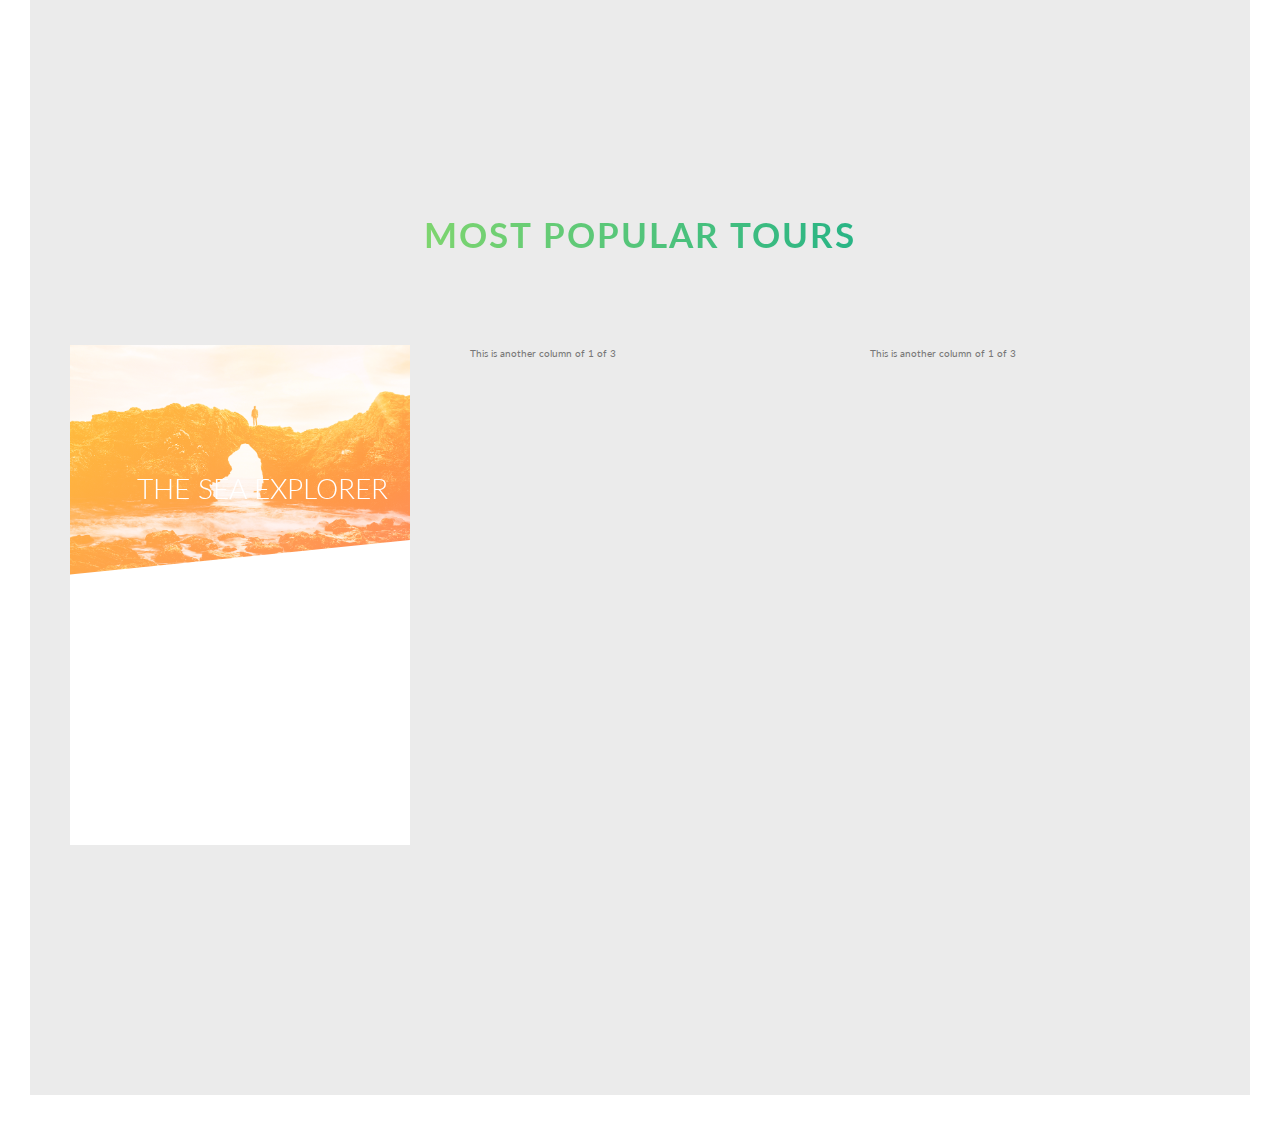
==== Natours/index.html @ 568ae1da "added card animation" ====
<!DOCTYPE html>
<html lang="en">

<head>
	<meta charset="UTF-8" />
	<meta name="viewport" content="width=device-width, initial-scale=1.0" />

	<link href="https://fonts.googleapis.com/css?family=Lato:100,300,400,700,900" rel="stylesheet" />

	<link rel="stylesheet" href="css/icon-font.css" />
	<link rel="stylesheet" href="css/style.css" />
	<link rel="shortcut icon" type="image/png" href="img/favicon.png" />

	<title>Natours | Exciting tours for adventurous people</title>
</head>

<body>
	<!-- <header class="header">
		<div class="header__logo-box">
			<img src="./img/logo-white.png" alt="logo" class="header__logo" />
		</div>
		<div class="header__hero">
			<h1 class="heading-primary">
				<span class="heading-primary--main">Outdoors</span><span class="heading-primary--sub">is where life
					happens</span>
			</h1>
			<a href="#" class="btn btn--white btn--animated">discover our tours</a>
		</div>
	</header> -->
	<main>
		<!-- <section class="section-about">
			<div class="u-text-center u-margin-bottom-big">
				<h2 class="heading-secondary">
					Exciting tours for adventurous people
				</h2>
			</div>
			<div class="row">
				<div class="col-1-of-2">
					<h3 class="heading-tertiary u-margin-bottom-small">You're going to fall in love with nature</h3>
					<p class="paragraph">Lorem ipsum dolor sit amet consectetur adipisicing elit. Quis nam animi porro earum
						accusantium eaque, veritatis sunt odit? Odio, consequatur.</p>

					<h3 class="heading-tertiary u-margin-bottom-small">You're going to fall in love with nature</h3>
					<p class="paragraph">Lorem ipsum dolor sit amet consectetur adipisicing elit. Quis nam animi porro earum
						accusantium eaque, veritatis sunt odit? Odio, consequatur.</p>
					<a href="#" class="btn-text"> &nbsp; Learn more &rarr; &nbsp;</a>
				</div>
				<div class="col-1-of-2">
					<div class="composition">
						<img src="img/nat-1-large.jpg" alt="Pic 1" class="composition__img composition__img--p1">
						<img src="img/nat-2-large.jpg" alt="Pic 2" class="composition__img composition__img--p2">
						<img src="img/nat-3-large.jpg" alt="Pic 3" class="composition__img composition__img--p3">
					</div>
				</div>
			</div>
		</section>


		<section class="section-features">
			<div class="row">
				<div class="col-1-of-4">
					<div class="feature-box">
						<i class="icon-basic-world feature-box__icon"></i>
						<h3 class="heading-tertiary u-margin-bottom-small">Explore the world</h3>
						<p class="feature-box__text">Lorem, ipsum dolor sit amet consectetur Lorem, ipsum dolor sit amet consectetur
							adipisicing elit. </p>
					</div>
				</div>
				<div class="col-1-of-4">
					<div class="feature-box">
						<i class="icon-basic-compass feature-box__icon"></i>
						<h3 class="heading-tertiary u-margin-bottom-small">Meet Nature</h3>
						<p class="feature-box__text">Lorem, ipsum dolor sit amet consectetur Lorem, ipsum dolor sit amet consectetur
							adipisicing elit. </p>
					</div>
				</div>
				<div class="col-1-of-4">
					<div class="feature-box">
						<i class="icon-basic-map feature-box__icon"></i>
						<h3 class="heading-tertiary u-margin-bottom-small">Find Your Way</h3>
						<p class="feature-box__text">Lorem, ipsum dolor sit amet consectetur Lorem, ipsum dolor sit amet consectetur
							adipisicing elit. </p>
					</div>
				</div>
				<div class="col-1-of-4">
					<div class="feature-box">
						<i class="icon-basic-heart feature-box__icon"></i>
						<h3 class="heading-tertiary u-margin-bottom-small">Live Healthy</h3>
						<p class="feature-box__text">Lorem, ipsum dolor sit amet consectetur Lorem, ipsum dolor sit amet consectetur
							adipisicing elit. </p>
					</div>
				</div>
			</div>
		</section> -->

		<section class="section-tours">
			<div class="u-text-center u-margin-bottom-big">
				<h2 class="heading-secondary">
					Most popular tours
				</h2>
			</div>
			<div class="row">
				<div class="col-1-of-3">
					<div class="card">
						<div class="card__side card__side--front">
							<div class="card__picture card__picture--1">&nbsp;</div>
							<h4 class="card__heading">
								<span class="heading-span heading-span--1">The sea explorer</span>
							</h4>
							<div class="card__details"></div>
						</div>
						<div class="card__side card__side--back card__side--back-1">Back</div>
					</div>
				</div>
				<div class="col-1-of-3">This is another column of 1 of 3</div>
				<div class="col-1-of-3">This is another column of 1 of 3</div>
			</div>
		</section>
	</main>


	<!-- <section class="grid-test">
		<div class="row">
			<div class="col-1-of-2">This is a column of 1 of 2</div>
			<div class="col-1-of-2">This is another column of 1 of 2</div>
		</div>
		<div class="row">
			<div class="col-1-of-3">This is a column of 1 of 3</div>
			<div class="col-1-of-3">This is another column of 1 of 3</div>
			<div class="col-1-of-3">This is another column of 1 of 3</div>
		</div>
		<div class="row">
			<div class="col-1-of-3">This is a column of 1 of 3</div>
			<div class="col-2-of-3">This is another column of 1 of 3</div>
		</div>
		<div class="row">
			<div class="col-1-of-4">This is a column 1 of 4</div>
			<div class="col-1-of-4">This is a column 1 of 4</div>
			<div class="col-1-of-4">This is a column 1 of 4</div>
			<div class="col-1-of-4">This is a column 1 of 4</div>
		</div>
		<div class="row">
			<div class="col-1-of-4">This is a column of 1 of 4</div>
			<div class="col-1-of-4">This is a column of 1 of 4</div>
			<div class="col-2-of-4">This is a 2 column of 1 of 4</div>
		</div>
		<div class="row">
			<div class="col-1-of-4">This is a column of 1 of 4</div>
			<div class="col-3-of-4">This is a 3 column of 1 of 4</div>
		</div>
	</section> -->
</body>

</html>
---- Natours/css/icon-font.css ----
@charset "UTF-8";

@font-face {
	font-family: 'linea-basic-10';
	src: url('fonts/linea-basic-10.eot');
	src: url('fonts/linea-basic-10.eot?#iefix') format('embedded-opentype'),
		url('fonts/linea-basic-10.woff') format('woff'), url('fonts/linea-basic-10.ttf') format('truetype'),
		url('fonts/linea-basic-10.svg#linea-basic-10') format('svg');
	font-weight: normal;
	font-style: normal;
}

[data-icon]:before {
	font-family: 'linea-basic-10' !important;
	content: attr(data-icon);
	font-style: normal !important;
	font-weight: normal !important;
	font-variant: normal !important;
	text-transform: none !important;
	speak: none;
	line-height: 1;
	-webkit-font-smoothing: antialiased;
	-moz-osx-font-smoothing: grayscale;
}

[class^='icon-']:before,
[class*=' icon-']:before {
	font-family: 'linea-basic-10' !important;
	font-style: normal !important;
	font-weight: normal !important;
	font-variant: normal !important;
	text-transform: none !important;
	speak: none;
	line-height: 1;
	-webkit-font-smoothing: antialiased;
	-moz-osx-font-smoothing: grayscale;
}

.icon-basic-accelerator:before {
	content: 'a';
}
.icon-basic-alarm:before {
	content: 'b';
}
.icon-basic-anchor:before {
	content: 'c';
}
.icon-basic-anticlockwise:before {
	content: 'd';
}
.icon-basic-archive:before {
	content: 'e';
}
.icon-basic-archive-full:before {
	content: 'f';
}
.icon-basic-ban:before {
	content: 'g';
}
.icon-basic-battery-charge:before {
	content: 'h';
}
.icon-basic-battery-empty:before {
	content: 'i';
}
.icon-basic-battery-full:before {
	content: 'j';
}
.icon-basic-battery-half:before {
	content: 'k';
}
.icon-basic-bolt:before {
	content: 'l';
}
.icon-basic-book:before {
	content: 'm';
}
.icon-basic-book-pen:before {
	content: 'n';
}
.icon-basic-book-pencil:before {
	content: 'o';
}
.icon-basic-bookmark:before {
	content: 'p';
}
.icon-basic-calculator:before {
	content: 'q';
}
.icon-basic-calendar:before {
	content: 'r';
}
.icon-basic-cards-diamonds:before {
	content: 's';
}
.icon-basic-cards-hearts:before {
	content: 't';
}
.icon-basic-case:before {
	content: 'u';
}
.icon-basic-chronometer:before {
	content: 'v';
}
.icon-basic-clessidre:before {
	content: 'w';
}
.icon-basic-clock:before {
	content: 'x';
}
.icon-basic-clockwise:before {
	content: 'y';
}
.icon-basic-cloud:before {
	content: 'z';
}
.icon-basic-clubs:before {
	content: 'A';
}
.icon-basic-compass:before {
	content: 'B';
}
.icon-basic-cup:before {
	content: 'C';
}
.icon-basic-diamonds:before {
	content: 'D';
}
.icon-basic-display:before {
	content: 'E';
}
.icon-basic-download:before {
	content: 'F';
}
.icon-basic-exclamation:before {
	content: 'G';
}
.icon-basic-eye:before {
	content: 'H';
}
.icon-basic-eye-closed:before {
	content: 'I';
}
.icon-basic-female:before {
	content: 'J';
}
.icon-basic-flag1:before {
	content: 'K';
}
.icon-basic-flag2:before {
	content: 'L';
}
.icon-basic-floppydisk:before {
	content: 'M';
}
.icon-basic-folder:before {
	content: 'N';
}
.icon-basic-folder-multiple:before {
	content: 'O';
}
.icon-basic-gear:before {
	content: 'P';
}
.icon-basic-geolocalize-01:before {
	content: 'Q';
}
.icon-basic-geolocalize-05:before {
	content: 'R';
}
.icon-basic-globe:before {
	content: 'S';
}
.icon-basic-gunsight:before {
	content: 'T';
}
.icon-basic-hammer:before {
	content: 'U';
}
.icon-basic-headset:before {
	content: 'V';
}
.icon-basic-heart:before {
	content: 'W';
}
.icon-basic-heart-broken:before {
	content: 'X';
}
.icon-basic-helm:before {
	content: 'Y';
}
.icon-basic-home:before {
	content: 'Z';
}
.icon-basic-info:before {
	content: '0';
}
.icon-basic-ipod:before {
	content: '1';
}
.icon-basic-joypad:before {
	content: '2';
}
.icon-basic-key:before {
	content: '3';
}
.icon-basic-keyboard:before {
	content: '4';
}
.icon-basic-laptop:before {
	content: '5';
}
.icon-basic-life-buoy:before {
	content: '6';
}
.icon-basic-lightbulb:before {
	content: '7';
}
.icon-basic-link:before {
	content: '8';
}
.icon-basic-lock:before {
	content: '9';
}
.icon-basic-lock-open:before {
	content: '!';
}
.icon-basic-magic-mouse:before {
	content: '"';
}
.icon-basic-magnifier:before {
	content: '#';
}
.icon-basic-magnifier-minus:before {
	content: '$';
}
.icon-basic-magnifier-plus:before {
	content: '%';
}
.icon-basic-mail:before {
	content: '&';
}
.icon-basic-mail-multiple:before {
	content: "'";
}
.icon-basic-mail-open:before {
	content: '(';
}
.icon-basic-mail-open-text:before {
	content: ')';
}
.icon-basic-male:before {
	content: '*';
}
.icon-basic-map:before {
	content: '+';
}
.icon-basic-message:before {
	content: ',';
}
.icon-basic-message-multiple:before {
	content: '-';
}
.icon-basic-message-txt:before {
	content: '.';
}
.icon-basic-mixer2:before {
	content: '/';
}
.icon-basic-mouse:before {
	content: ':';
}
.icon-basic-notebook:before {
	content: ';';
}
.icon-basic-notebook-pen:before {
	content: '<';
}
.icon-basic-notebook-pencil:before {
	content: '=';
}
.icon-basic-paperplane:before {
	content: '>';
}
.icon-basic-pencil-ruler:before {
	content: '?';
}
.icon-basic-pencil-ruler-pen:before {
	content: '@';
}
.icon-basic-photo:before {
	content: '[';
}
.icon-basic-picture:before {
	content: ']';
}
.icon-basic-picture-multiple:before {
	content: '^';
}
.icon-basic-pin1:before {
	content: '_';
}
.icon-basic-pin2:before {
	content: '`';
}
.icon-basic-postcard:before {
	content: '{';
}
.icon-basic-postcard-multiple:before {
	content: '|';
}
.icon-basic-printer:before {
	content: '}';
}
.icon-basic-question:before {
	content: '~';
}
.icon-basic-rss:before {
	content: '\\';
}
.icon-basic-server:before {
	content: '\e000';
}
.icon-basic-server2:before {
	content: '\e001';
}
.icon-basic-server-cloud:before {
	content: '\e002';
}
.icon-basic-server-download:before {
	content: '\e003';
}
.icon-basic-server-upload:before {
	content: '\e004';
}
.icon-basic-settings:before {
	content: '\e005';
}
.icon-basic-share:before {
	content: '\e006';
}
.icon-basic-sheet:before {
	content: '\e007';
}
.icon-basic-sheet-multiple:before {
	content: '\e008';
}
.icon-basic-sheet-pen:before {
	content: '\e009';
}
.icon-basic-sheet-pencil:before {
	content: '\e00a';
}
.icon-basic-sheet-txt:before {
	content: '\e00b';
}
.icon-basic-signs:before {
	content: '\e00c';
}
.icon-basic-smartphone:before {
	content: '\e00d';
}
.icon-basic-spades:before {
	content: '\e00e';
}
.icon-basic-spread:before {
	content: '\e00f';
}
.icon-basic-spread-bookmark:before {
	content: '\e010';
}
.icon-basic-spread-text:before {
	content: '\e011';
}
.icon-basic-spread-text-bookmark:before {
	content: '\e012';
}
.icon-basic-star:before {
	content: '\e013';
}
.icon-basic-tablet:before {
	content: '\e014';
}
.icon-basic-target:before {
	content: '\e015';
}
.icon-basic-todo:before {
	content: '\e016';
}
.icon-basic-todo-pen:before {
	content: '\e017';
}
.icon-basic-todo-pencil:before {
	content: '\e018';
}
.icon-basic-todo-txt:before {
	content: '\e019';
}
.icon-basic-todolist-pen:before {
	content: '\e01a';
}
.icon-basic-todolist-pencil:before {
	content: '\e01b';
}
.icon-basic-trashcan:before {
	content: '\e01c';
}
.icon-basic-trashcan-full:before {
	content: '\e01d';
}
.icon-basic-trashcan-refresh:before {
	content: '\e01e';
}
.icon-basic-trashcan-remove:before {
	content: '\e01f';
}
.icon-basic-upload:before {
	content: '\e020';
}
.icon-basic-usb:before {
	content: '\e021';
}
.icon-basic-video:before {
	content: '\e022';
}
.icon-basic-watch:before {
	content: '\e023';
}
.icon-basic-webpage:before {
	content: '\e024';
}
.icon-basic-webpage-img-txt:before {
	content: '\e025';
}
.icon-basic-webpage-multiple:before {
	content: '\e026';
}
.icon-basic-webpage-txt:before {
	content: '\e027';
}
.icon-basic-world:before {
	content: '\e028';
}
---- Natours/css/style.css ----
@-webkit-keyframes moveInLeft {
  0% {
    opacity: 0;
    -webkit-transform: translateX(-8rem);
            transform: translateX(-8rem);
  }
  80% {
    -webkit-transform: translateX(1rem);
            transform: translateX(1rem);
  }
  100% {
    opacity: 1;
    -webkit-transform: translateX(0);
            transform: translateX(0);
  }
}

@keyframes moveInLeft {
  0% {
    opacity: 0;
    -webkit-transform: translateX(-8rem);
            transform: translateX(-8rem);
  }
  80% {
    -webkit-transform: translateX(1rem);
            transform: translateX(1rem);
  }
  100% {
    opacity: 1;
    -webkit-transform: translateX(0);
            transform: translateX(0);
  }
}

@-webkit-keyframes moveInRight {
  0% {
    opacity: 0;
    -webkit-transform: translateX(18rem);
            transform: translateX(18rem);
  }
  80% {
    -webkit-transform: translateX(-1rem);
            transform: translateX(-1rem);
  }
  100% {
    opacity: 1;
    -webkit-transform: translateX(0);
            transform: translateX(0);
  }
}

@keyframes moveInRight {
  0% {
    opacity: 0;
    -webkit-transform: translateX(18rem);
            transform: translateX(18rem);
  }
  80% {
    -webkit-transform: translateX(-1rem);
            transform: translateX(-1rem);
  }
  100% {
    opacity: 1;
    -webkit-transform: translateX(0);
            transform: translateX(0);
  }
}

@-webkit-keyframes moveInBottom {
  0% {
    opacity: 0;
    -webkit-transform: translateY(3rem);
            transform: translateY(3rem);
  }
  100% {
    opacity: 1;
    -webkit-transform: translate(0);
            transform: translate(0);
  }
}

@keyframes moveInBottom {
  0% {
    opacity: 0;
    -webkit-transform: translateY(3rem);
            transform: translateY(3rem);
  }
  100% {
    opacity: 1;
    -webkit-transform: translate(0);
            transform: translate(0);
  }
}

*,
*::before,
*::after {
  margin: 0;
  padding: 0;
  -webkit-box-sizing: inherit;
          box-sizing: inherit;
}

body {
  -webkit-box-sizing: border-box;
          box-sizing: border-box;
  padding: 3rem;
}

html {
  font-size: 62.5%;
  /* 10 / 16 = 62.5% 
	Default font-size of browser is 16px.
	*/
}

body {
  /* we use font-family in body to take advantage of inheritence  */
  font-family: Lato, sans-serif;
  font-weight: 400;
  line-height: 1.7;
  color: #777;
}

.heading-primary {
  color: #fff;
  text-transform: uppercase;
  margin-bottom: 5rem;
  /* in case there is shakiness of animation use below property */
  -webkit-backface-visibility: hidden;
          backface-visibility: hidden;
}

.heading-primary--main {
  display: block;
  font-size: 6rem;
  font-weight: 400;
  letter-spacing: 3.5rem;
  -webkit-animation-name: moveInLeft;
          animation-name: moveInLeft;
  /* animation-timing-function: ease-out; */
  -webkit-animation-duration: 1s;
          animation-duration: 1s;
}

.heading-primary--sub {
  display: block;
  font-size: 2rem;
  font-weight: 700;
  letter-spacing: 1.75rem;
  -webkit-animation: moveInRight 1s ease-out;
          animation: moveInRight 1s ease-out;
}

.heading-secondary {
  font-size: 3.5rem;
  text-transform: uppercase;
  background-image: -webkit-gradient(linear, left top, right top, from(#7ed56f), to(#28b485));
  background-image: linear-gradient(to right, #7ed56f, #28b485);
  display: inline-block;
  color: transparent;
  letter-spacing: 0.2rem;
  background-clip: text;
  -webkit-background-clip: text;
  -webkit-transition: all 0.2s;
  transition: all 0.2s;
}

.heading-secondary:hover {
  -webkit-transform: skewY(2deg) skewX(15deg) scale(1.1);
          transform: skewY(2deg) skewX(15deg) scale(1.1);
  text-shadow: 0.5rem 1rem 2rem rgba(0, 0, 0, 0.3);
}

.heading-tertiary {
  font-size: 1.6rem;
  font-weight: 700;
  text-transform: uppercase;
}

.paragraph {
  font-size: 1.6rem;
}

.paragraph:not(:last-child) {
  margin-bottom: 3rem;
}

.u-text-center {
  text-align: center;
}

.u-margin-bottom-big {
  margin-bottom: 8rem;
}

.u-margin-bottom-med {
  margin-bottom: 4rem;
}

.u-margin-bottom-small {
  margin-bottom: 1.5rem;
}

.btn:link, .btn:visited {
  text-decoration: none;
  text-transform: uppercase;
  padding: 1.5rem 4rem;
  position: relative;
  border-radius: 20rem;
  display: inline-block;
  /* we need to put transition on default state */
  -webkit-transition: all 0.2s;
  transition: all 0.2s;
  font-size: 1.6rem;
}

.btn--animated {
  -webkit-animation: moveInBottom 0.5s ease-out 0.75s;
          animation: moveInBottom 0.5s ease-out 0.75s;
  -webkit-animation-fill-mode: backwards;
          animation-fill-mode: backwards;
}

.btn:hover {
  -webkit-transform: translateY(-1rem);
          transform: translateY(-1rem);
  -webkit-box-shadow: 0 1rem 2rem rgba(0, 0, 0, 0.2);
          box-shadow: 0 1rem 2rem rgba(0, 0, 0, 0.2);
}

.btn:hover::after {
  -webkit-transform: scaleX(1.4) scaleY(1.6);
          transform: scaleX(1.4) scaleY(1.6);
  opacity: 0;
}

.btn:active {
  -webkit-transform: translateY(-0.5rem);
          transform: translateY(-0.5rem);
  -webkit-box-shadow: 0 0.5rem 1rem rgba(0, 0, 0, 0.2);
          box-shadow: 0 0.5rem 1rem rgba(0, 0, 0, 0.2);
}

.btn--white {
  background-color: #fff;
  color: #777;
}

.btn--white::after {
  background-color: #fff;
}

.btn::after {
  content: '';
  height: 100%;
  width: 100%;
  display: inline-block;
  border-radius: 20rem;
  position: absolute;
  top: 0;
  left: 0;
  z-index: -1;
  -webkit-transition: all 0.4s;
  transition: all 0.4s;
}

.btn-text:link, .btn-text:visited {
  text-decoration: none;
  font-size: 1.6rem;
  color: #55c57a;
  padding-bottom: 0.5rem 1rem;
  display: inline-block;
  border-bottom: 1px solid #55c57a;
  -webkit-transition: all 0.3s;
  transition: all 0.3s;
}

.btn-text:hover {
  color: #fff;
  background-color: #55c57a;
  -webkit-transform: translateY(-2px);
          transform: translateY(-2px);
}

.btn-text:active {
  -webkit-transform: translateY(0);
          transform: translateY(0);
}

.card {
  --moz-perspective: 150rem;
  -webkit-perspective: 150rem;
          perspective: 150rem;
  position: relative;
  height: 50rem;
}

.card__side {
  -webkit-backface-visibility: hidden;
          backface-visibility: hidden;
  -webkit-transition: all 0.8s ease;
  transition: all 0.8s ease;
  font-size: 1.5rem;
  width: 100%;
  height: inherit;
  position: absolute;
  top: 0;
  left: 0;
  overflow: hidden;
}

.card__side--front {
  background-color: #fff;
}

.card__side--back {
  -webkit-transform: rotateY(180deg);
          transform: rotateY(180deg);
}

.card__side--back-1 {
  background-image: -webkit-gradient(linear, left top, right bottom, from(#ffb900), to(#ff7730));
  background-image: linear-gradient(to bottom right, #ffb900, #ff7730);
}

.card:hover .card__side--front {
  -webkit-transform: rotateY(-180deg);
          transform: rotateY(-180deg);
}

.card:hover .card__side--back {
  -webkit-transform: rotateY(0);
          transform: rotateY(0);
}

.card__picture {
  background-size: cover;
  height: 23rem;
  background-blend-mode: screen;
  -webkit-clip-path: polygon(0 0, 100% 0, 100% 85%, 0 100%);
          clip-path: polygon(0 0, 100% 0, 100% 85%, 0 100%);
}

.card__picture--1 {
  background-image: -webkit-gradient(linear, left top, right bottom, from(#ffb900), to(#ff7730)), url(../img/nat-5.jpg);
  background-image: linear-gradient(to right bottom, #ffb900, #ff7730), url(../img/nat-5.jpg);
}

.card__picture--2 {
  background-image: url(../img/nat-6.jpg);
}

.card__picture--3 {
  background-image: url(../img/nat-7.jpg);
}

.card__heading {
  font-size: 2.8rem;
  font-weight: 300;
  text-align: center;
  text-transform: uppercase;
  color: #fff;
  position: absolute;
  top: 12rem;
  right: 2rem;
  width: 75%;
}

.card heading-span {
  padding: 1rem 1.5rem;
  -webkit-box-decoration-break: clone;
          box-decoration-break: clone;
}

.card heading-span--1 {
  background-image: -webkit-gradient(linear, left top, right bottom, from(rgba(255, 185, 0, 0.85)), to(rgba(255, 119, 48, 0.85)));
  background-image: linear-gradient(to right bottom, rgba(255, 185, 0, 0.85), rgba(255, 119, 48, 0.85));
}

.composition {
  position: relative;
}

.composition__img {
  width: 55%;
  border-radius: 3px;
  -webkit-box-shadow: 0 1.5rem 2rem rgba(0, 0, 0, 0.3);
          box-shadow: 0 1.5rem 2rem rgba(0, 0, 0, 0.3);
  position: absolute;
  -webkit-transition: all 0.2s;
  transition: all 0.2s;
  z-index: 10;
  outline-offset: 1rem;
}

.composition__img--p1 {
  left: 0;
  top: -2rem;
}

.composition__img--p2 {
  right: 0;
  top: 2rem;
}

.composition__img--p3 {
  left: 20%;
  top: 12rem;
}

.composition__img:hover {
  z-index: 20;
  outline: 0.8rem solid #55c57a;
  -webkit-transform: translateY(-2px) scale(1.2);
          transform: translateY(-2px) scale(1.2);
}

.composition:hover .composition__img:not(:hover) {
  -webkit-transform: scale(0.95);
          transform: scale(0.95);
}

.feature-box {
  background-color: rgba(255, 255, 255, 0.8);
  text-align: center;
  -webkit-box-shadow: 0 1.5rem 4rem rgba(0, 0, 0, 0.15);
          box-shadow: 0 1.5rem 4rem rgba(0, 0, 0, 0.15);
  border-radius: 3px;
  font-size: 1.5rem;
  padding: 2.5rem;
  -webkit-transition: -webkit-transform 0.3s;
  transition: -webkit-transform 0.3s;
  transition: transform 0.3s;
  transition: transform 0.3s, -webkit-transform 0.3s;
}

.feature-box__icon {
  margin-bottom: 0.5rem;
  font-size: 6rem;
  background-image: -webkit-gradient(linear, left top, right top, from(#7ed56f), to(#55c57a));
  background-image: linear-gradient(to right, #7ed56f, #55c57a);
  -webkit-background-clip: text;
  display: inline-block;
  background-clip: text;
  color: transparent;
}

.feature-box:hover {
  -webkit-transform: translateY(-1.5rem) scale(1.05);
          transform: translateY(-1.5rem) scale(1.05);
}

.header {
  height: 95vh;
  background-image: -webkit-gradient(linear, left top, right bottom, from(rgba(126, 213, 111, 0.8)), to(rgba(40, 180, 133, 0.8))), url(../img/hero.jpg);
  background-image: linear-gradient(to bottom right, rgba(126, 213, 111, 0.8), rgba(40, 180, 133, 0.8)), url(../img/hero.jpg);
  background-size: cover;
  background-position: top;
  position: relative;
  -webkit-clip-path: polygon(0 0, 100% 0, 100% 75vh, 0 100%);
          clip-path: polygon(0 0, 100% 0, 100% 75vh, 0 100%);
}

.header__logo-box {
  position: absolute;
  top: 4rem;
  left: 4rem;
}

.header__logo {
  height: 3.5rem;
}

.header__hero {
  position: absolute;
  top: 40%;
  left: 50%;
  -webkit-transform: translate(-50%, -50%);
          transform: translate(-50%, -50%);
  text-align: center;
}

.row {
  max-width: 114rem;
  margin: 0 auto;
}

.row:not(:last-child) {
  margin-bottom: 8rem;
}

.row::after {
  content: '';
  display: table;
  clear: both;
}

.row [class^='col-'] {
  float: left;
}

.row [class^='col-']:not(:last-child) {
  margin-right: 6rem;
}

.row .col-1-of-2 {
  width: calc((100% - 6rem) / 2);
}

.row .col-1-of-3 {
  width: calc((100% - 2 * 6rem) / 3);
}

.row .col-2-of-3 {
  width: calc(2 * (100% - 2 * 6rem) / 3 + 6rem);
}

.row .col-1-of-4 {
  width: calc((100% - 3 * 6rem) / 4);
}

.row .col-2-of-4 {
  width: calc(2 * (100% - 3 * 6rem) / 4 + 6rem);
}

.row .col-3-of-4 {
  width: calc(3 * (100% - 3 * 6rem) / 4 + 2 * 6rem);
}

.section-about {
  background-color: #f7f7f7;
  padding: 25rem 0;
  margin-top: -20vh;
}

.section-features {
  margin-top: -7.5rem;
  padding: 20rem 0;
  background-image: -webkit-gradient(linear, left top, right bottom, from(rgba(126, 213, 111, 0.8)), to(rgba(40, 180, 133, 0.8))), url(../img/nat-4.jpg);
  background-image: linear-gradient(to bottom right, rgba(126, 213, 111, 0.8), rgba(40, 180, 133, 0.8)), url(../img/nat-4.jpg);
  background-size: cover;
  -webkit-transform: skewY(-7deg);
          transform: skewY(-7deg);
}

.section-features > * {
  -webkit-transform: skewY(7deg);
          transform: skewY(7deg);
}

.section-tours {
  padding: 25rem 0 25rem 0;
  background-color: rgba(119, 119, 119, 0.15);
  margin-top: -7.5rem;
}
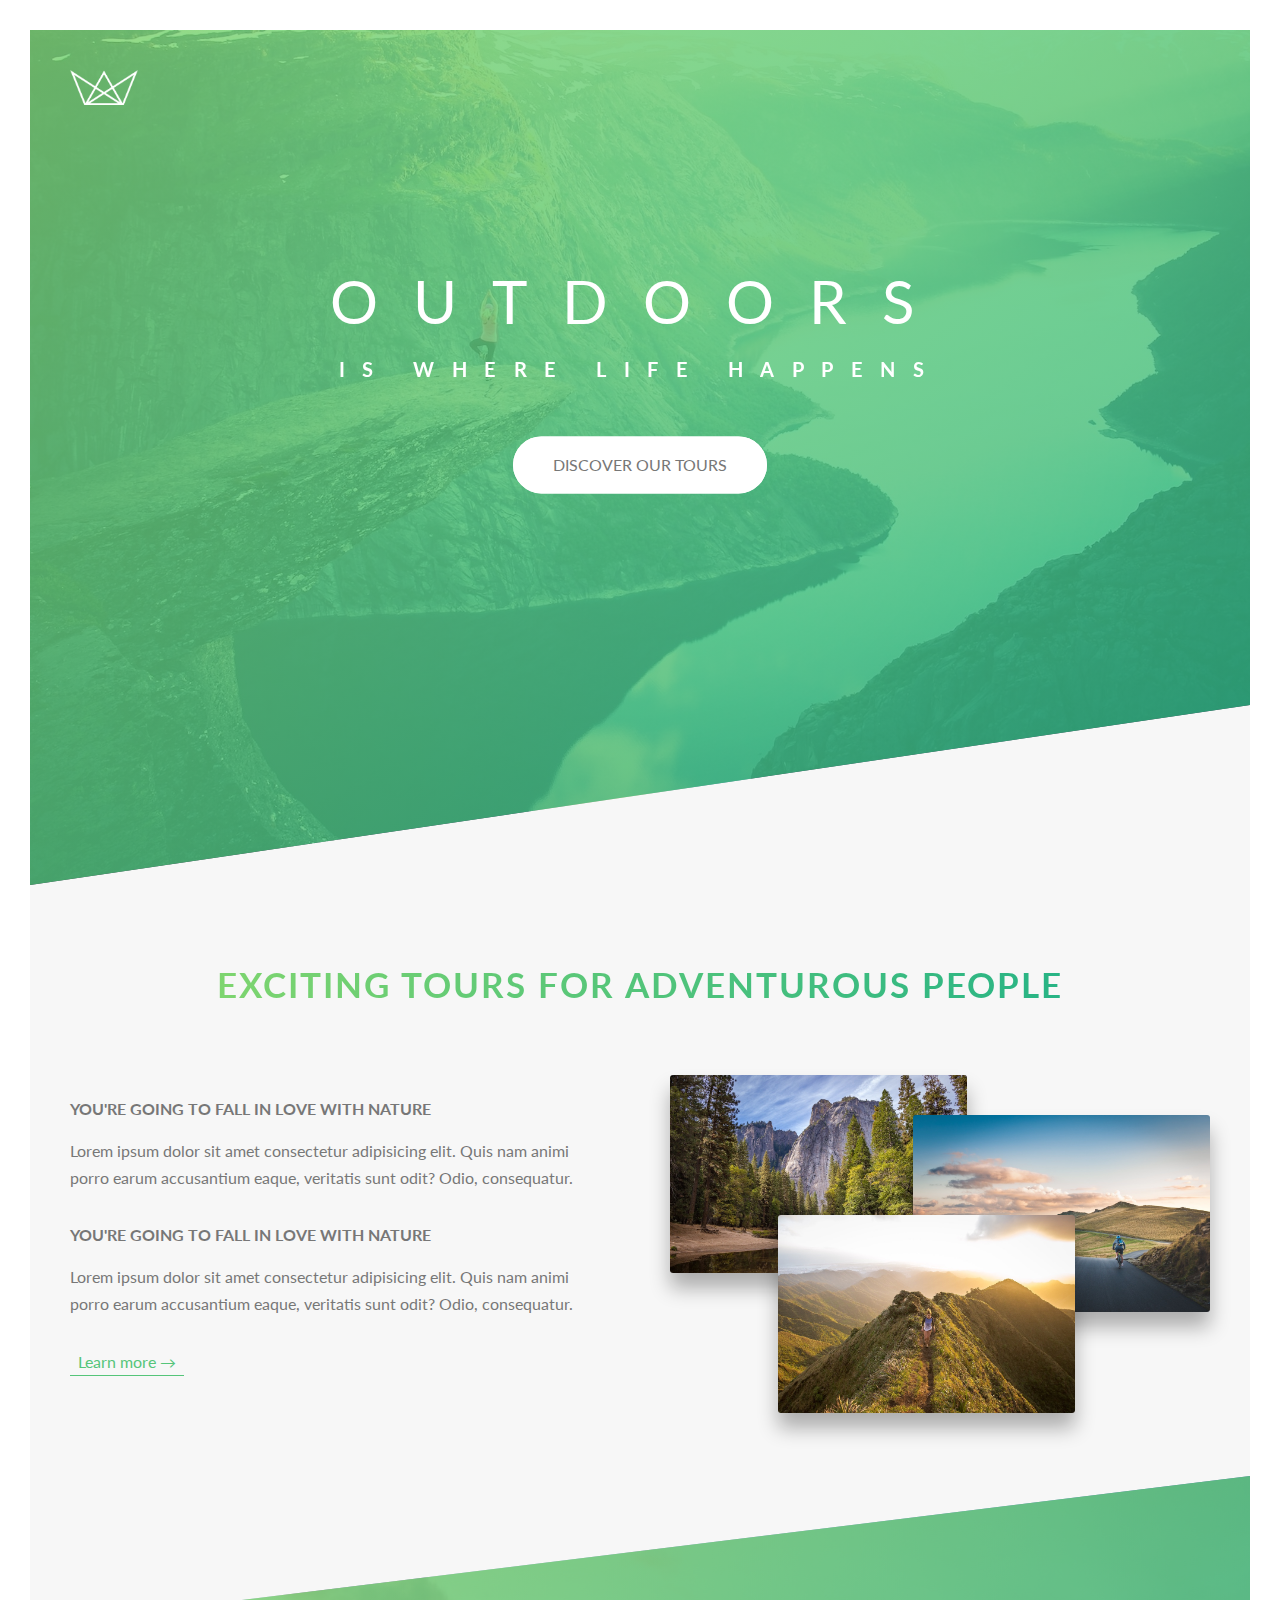
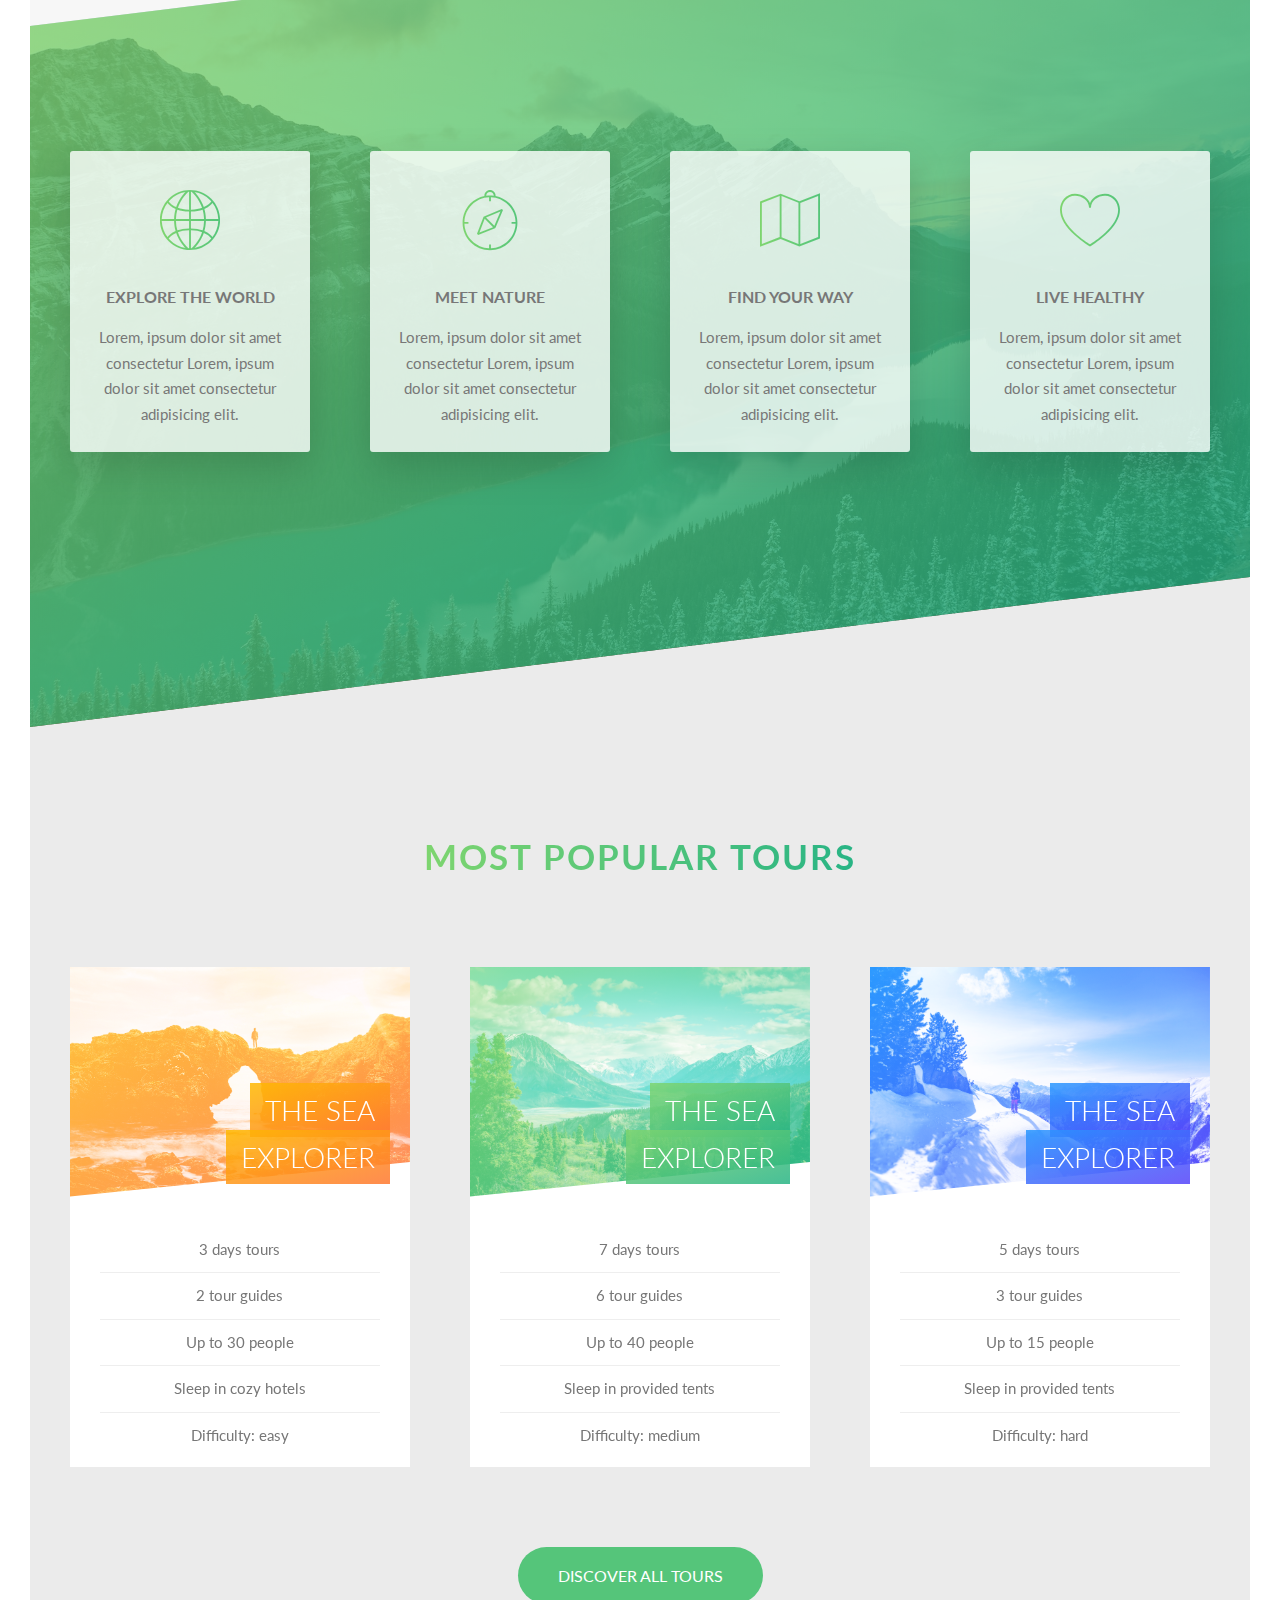
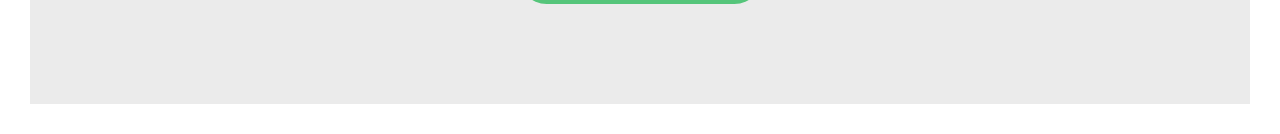
==== commit a303e5d4: "card animation complete" ====
--- a/Natours/index.html
+++ b/Natours/index.html
@@ -15,7 +15,7 @@
 </head>
 
 <body>
-	<!-- <header class="header">
+	<header class="header">
 		<div class="header__logo-box">
 			<img src="./img/logo-white.png" alt="logo" class="header__logo" />
 		</div>
@@ -26,9 +26,9 @@
 			</h1>
 			<a href="#" class="btn btn--white btn--animated">discover our tours</a>
 		</div>
-	</header> -->
+	</header>
 	<main>
-		<!-- <section class="section-about">
+		<section class="section-about">
 			<div class="u-text-center u-margin-bottom-big">
 				<h2 class="heading-secondary">
 					Exciting tours for adventurous people
@@ -91,7 +91,7 @@
 					</div>
 				</div>
 			</div>
-		</section> -->
+		</section>
 
 		<section class="section-tours">
 			<div class="u-text-center u-margin-bottom-big">
@@ -105,15 +105,90 @@
 						<div class="card__side card__side--front">
 							<div class="card__picture card__picture--1">&nbsp;</div>
 							<h4 class="card__heading">
-								<span class="heading-span heading-span--1">The sea explorer</span>
+								<span class="card__heading-span card__heading-span--1">The sea explorer</span>
 							</h4>
-							<div class="card__details"></div>
-						</div>
-						<div class="card__side card__side--back card__side--back-1">Back</div>
-					</div>
-				</div>
-				<div class="col-1-of-3">This is another column of 1 of 3</div>
-				<div class="col-1-of-3">This is another column of 1 of 3</div>
+							<div class="card__details">
+								<ul>
+									<li>3 days tours</li>
+									<li>2 tour guides</li>
+									<li>Up to 30 people</li>
+									<li>Sleep in cozy hotels</li>
+									<li>Difficulty: easy</li>
+								</ul>
+							</div>
+						</div>
+						<div class="card__side card__side--back card__side--back-1">
+							<div class="card__cta">
+								<div class="card__price-box">
+									<div class="card__price-only">Only</div>
+									<div class="card__price-value">$297</div>
+								</div>
+								<a href="#" class="btn btn--white">Book now</a>
+							</div>
+						</div>
+					</div>
+
+
+				</div>
+				<div class="col-1-of-3">
+					<div class="card">
+						<div class="card__side card__side--front">
+							<div class="card__picture card__picture--2">&nbsp;</div>
+							<h4 class="card__heading">
+								<span class="card__heading-span card__heading-span--2">The sea explorer</span>
+							</h4>
+							<div class="card__details">
+								<ul>
+									<li>7 days tours</li>
+									<li>6 tour guides</li>
+									<li>Up to 40 people</li>
+									<li>Sleep in provided tents</li>
+									<li>Difficulty: medium</li>
+								</ul>
+							</div>
+						</div>
+						<div class="card__side card__side--back card__side--back-2">
+							<div class="card__cta">
+								<div class="card__price-box">
+									<div class="card__price-only">Only</div>
+									<div class="card__price-value">$497</div>
+								</div>
+								<a href="#" class="btn btn--white">Book now</a>
+							</div>
+						</div>
+					</div>
+				</div>
+				<div class="col-1-of-3">
+					<div class="card">
+						<div class="card__side card__side--front">
+							<div class="card__picture card__picture--3">&nbsp;</div>
+							<h4 class="card__heading">
+								<span class="card__heading-span card__heading-span--3">The sea explorer</span>
+							</h4>
+							<div class="card__details">
+								<ul>
+									<li>5 days tours</li>
+									<li>3 tour guides</li>
+									<li>Up to 15 people</li>
+									<li>Sleep in provided tents</li>
+									<li>Difficulty: hard</li>
+								</ul>
+							</div>
+						</div>
+						<div class="card__side card__side--back card__side--back-3">
+							<div class="card__cta">
+								<div class="card__price-box">
+									<div class="card__price-only">Only</div>
+									<div class="card__price-value">$897</div>
+								</div>
+								<a href="#" class="btn btn--white">Book now</a>
+							</div>
+						</div>
+					</div>
+				</div>
+			</div>
+			<div class="u-text-center u-margin-top-huge">
+				<a href="#" class="btn btn--green">Discover All Tours</a>
 			</div>
 		</section>
 	</main>
--- a/Natours/css/style.css
+++ b/Natours/css/style.css
@@ -190,6 +190,10 @@
   text-align: center;
 }
 
+.u-margin-bottom-huge {
+  margin-bottom: 10rem !important;
+}
+
 .u-margin-bottom-big {
   margin-bottom: 8rem;
 }
@@ -248,6 +252,15 @@
 }
 
 .btn--white::after {
+  background-color: #fff;
+}
+
+.btn--green {
+  background-color: #55c57a;
+  color: #fff;
+}
+
+.btn--green::after {
   background-color: #fff;
 }
 
@@ -324,6 +337,16 @@
   background-image: linear-gradient(to bottom right, #ffb900, #ff7730);
 }
 
+.card__side--back-2 {
+  background-image: -webkit-gradient(linear, left top, right bottom, from(#7ed56f), to(#28b485));
+  background-image: linear-gradient(to bottom right, #7ed56f, #28b485);
+}
+
+.card__side--back-3 {
+  background-image: -webkit-gradient(linear, left top, right bottom, from(#2998ff), to(#5643fa));
+  background-image: linear-gradient(to bottom right, #2998ff, #5643fa);
+}
+
 .card:hover .card__side--front {
   -webkit-transform: rotateY(-180deg);
           transform: rotateY(-180deg);
@@ -348,17 +371,19 @@
 }
 
 .card__picture--2 {
-  background-image: url(../img/nat-6.jpg);
+  background-image: -webkit-gradient(linear, left top, right bottom, from(#7ed56f), to(#28b485)), url(../img/nat-6.jpg);
+  background-image: linear-gradient(to right bottom, #7ed56f, #28b485), url(../img/nat-6.jpg);
 }
 
 .card__picture--3 {
-  background-image: url(../img/nat-7.jpg);
+  background-image: -webkit-gradient(linear, left top, right bottom, from(#2998ff), to(#5643fa)), url(../img/nat-7.jpg);
+  background-image: linear-gradient(to right bottom, #2998ff, #5643fa), url(../img/nat-7.jpg);
 }
 
 .card__heading {
   font-size: 2.8rem;
   font-weight: 300;
-  text-align: center;
+  text-align: right;
   text-transform: uppercase;
   color: #fff;
   position: absolute;
@@ -367,15 +392,67 @@
   width: 75%;
 }
 
-.card heading-span {
+.card__heading-span {
   padding: 1rem 1.5rem;
   -webkit-box-decoration-break: clone;
           box-decoration-break: clone;
 }
 
-.card heading-span--1 {
+.card__heading-span--1 {
   background-image: -webkit-gradient(linear, left top, right bottom, from(rgba(255, 185, 0, 0.85)), to(rgba(255, 119, 48, 0.85)));
   background-image: linear-gradient(to right bottom, rgba(255, 185, 0, 0.85), rgba(255, 119, 48, 0.85));
+}
+
+.card__heading-span--2 {
+  background-image: -webkit-gradient(linear, left top, right bottom, from(rgba(126, 213, 111, 0.85)), to(rgba(40, 180, 133, 0.85)));
+  background-image: linear-gradient(to right bottom, rgba(126, 213, 111, 0.85), rgba(40, 180, 133, 0.85));
+}
+
+.card__heading-span--3 {
+  background-image: -webkit-gradient(linear, left top, right bottom, from(rgba(41, 152, 255, 0.85)), to(rgba(86, 67, 250, 0.85)));
+  background-image: linear-gradient(to right bottom, rgba(41, 152, 255, 0.85), rgba(86, 67, 250, 0.85));
+}
+
+.card__details {
+  padding: 3rem;
+}
+
+.card__details ul {
+  list-style-type: none;
+  margin: 0 auto;
+}
+
+.card__details ul li {
+  text-align: center;
+  padding: 1rem;
+}
+
+.card__details ul li:not(:last-child) {
+  border-bottom: 1px solid #eee;
+}
+
+.card__cta {
+  position: absolute;
+  top: 50%;
+  left: 50%;
+  -webkit-transform: translate(-50%, -50%);
+          transform: translate(-50%, -50%);
+  color: #fff;
+  width: 90%;
+  text-align: center;
+}
+
+.card__price-only {
+  text-align: center;
+  text-transform: uppercase;
+  font-size: 1.5rem;
+}
+
+.card__price-value {
+  font-size: 6rem;
+  text-align: center;
+  font-weight: 100;
+  margin-bottom: 3rem;
 }
 
 .composition {
@@ -550,7 +627,7 @@
 }
 
 .section-tours {
-  padding: 25rem 0 25rem 0;
+  padding: 25rem 0 10rem 0;
   background-color: rgba(119, 119, 119, 0.15);
   margin-top: -7.5rem;
 }
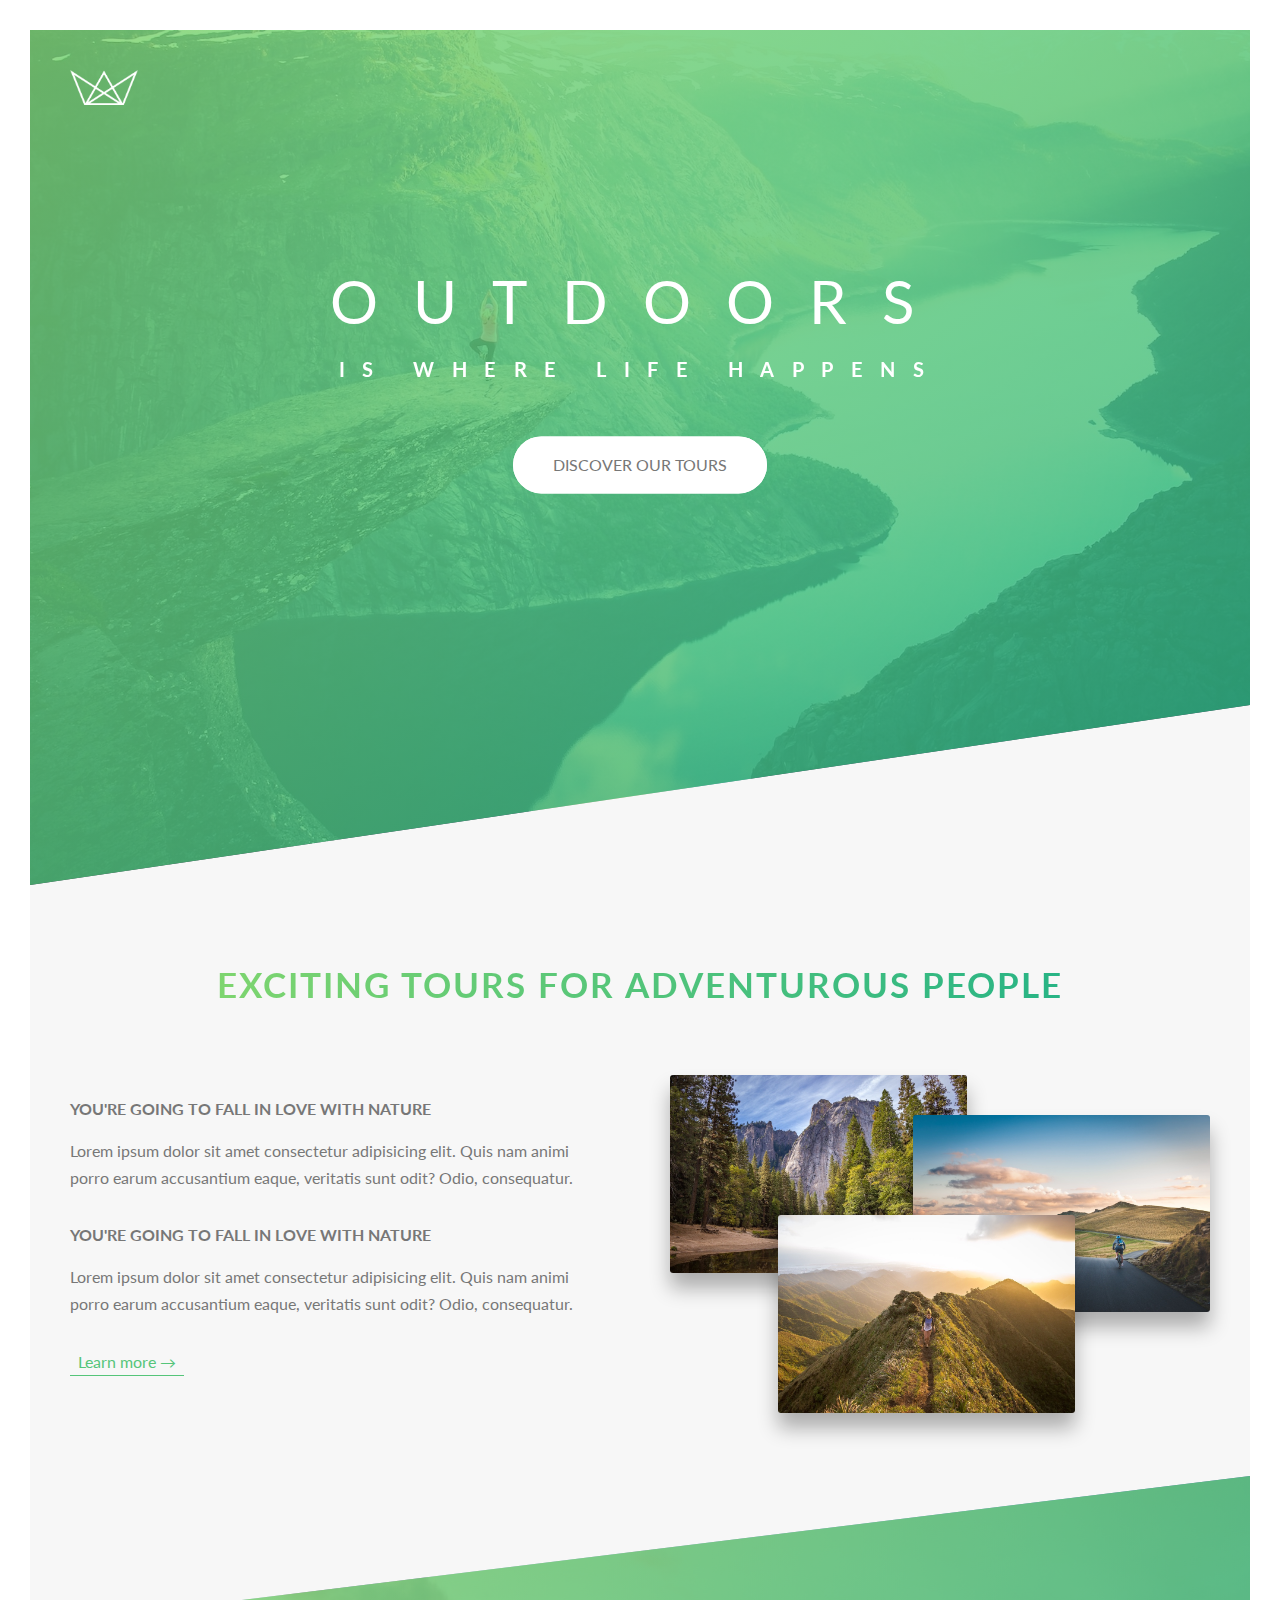
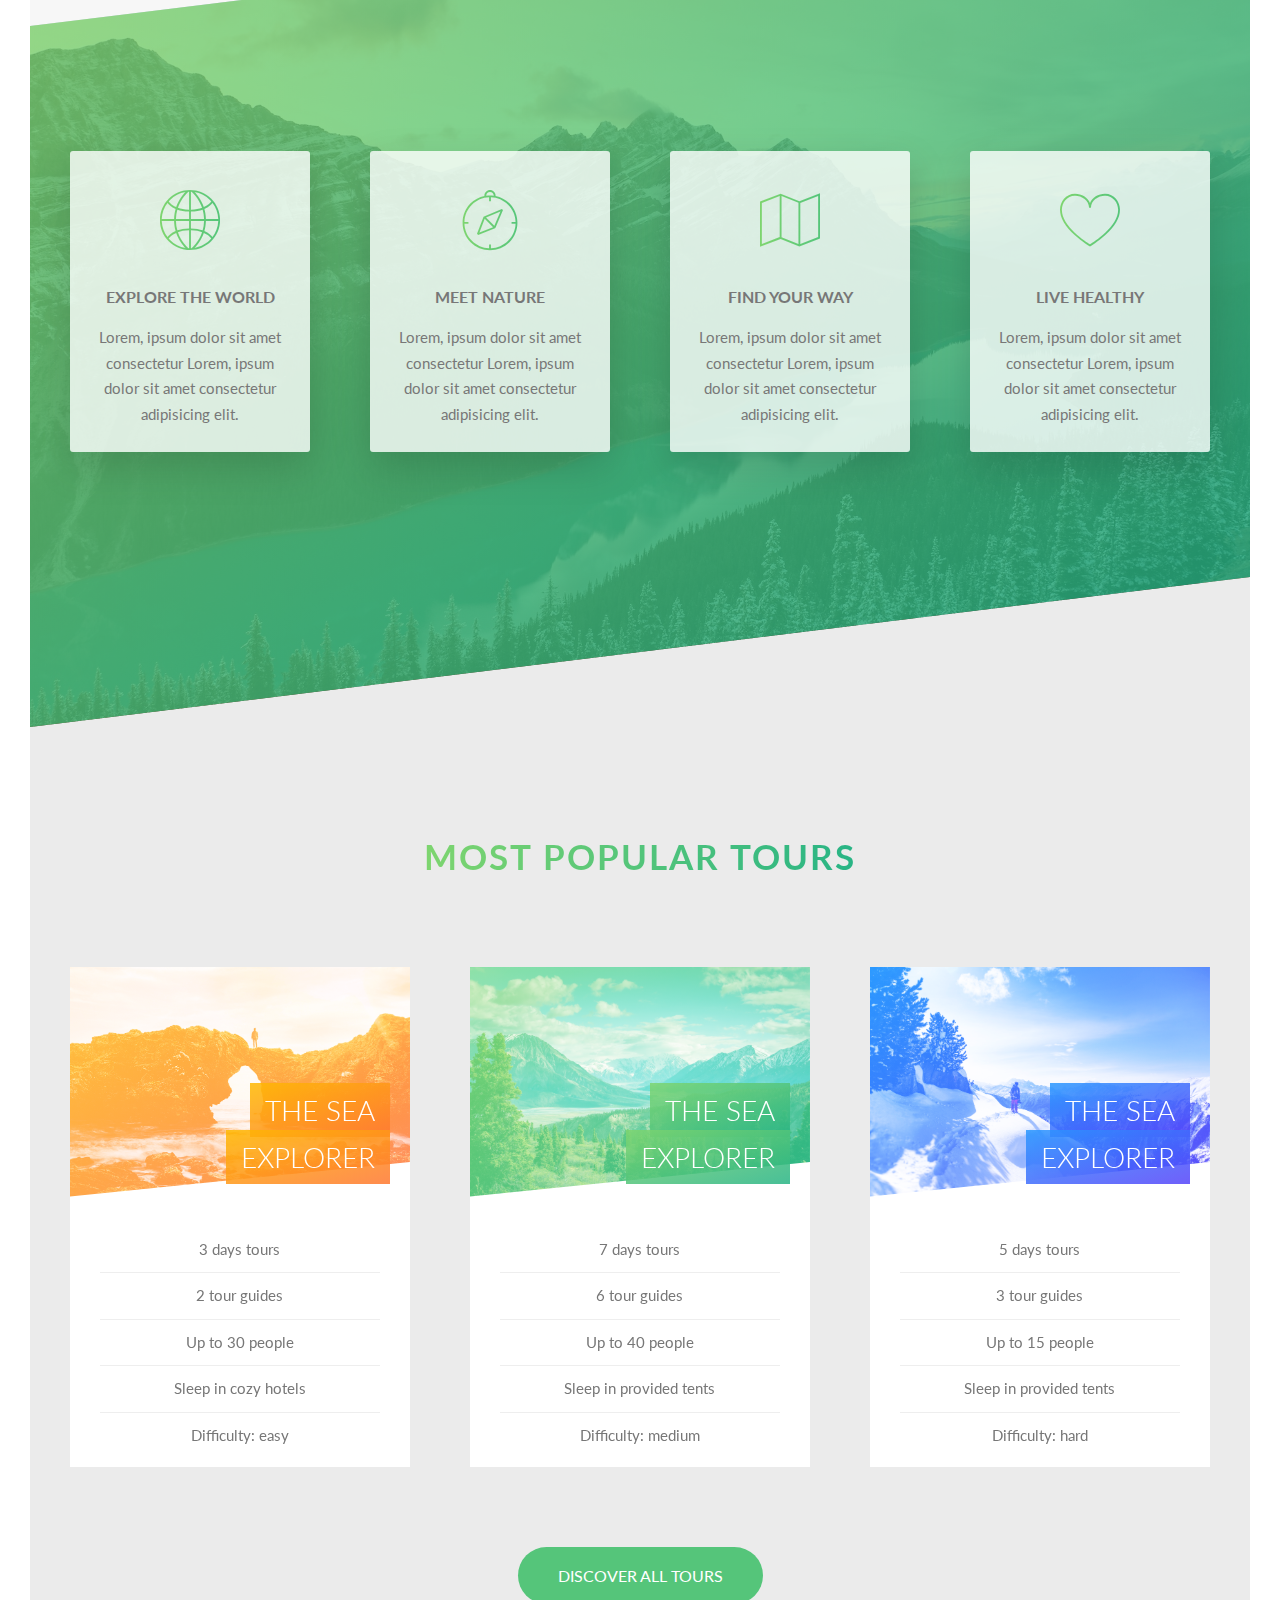
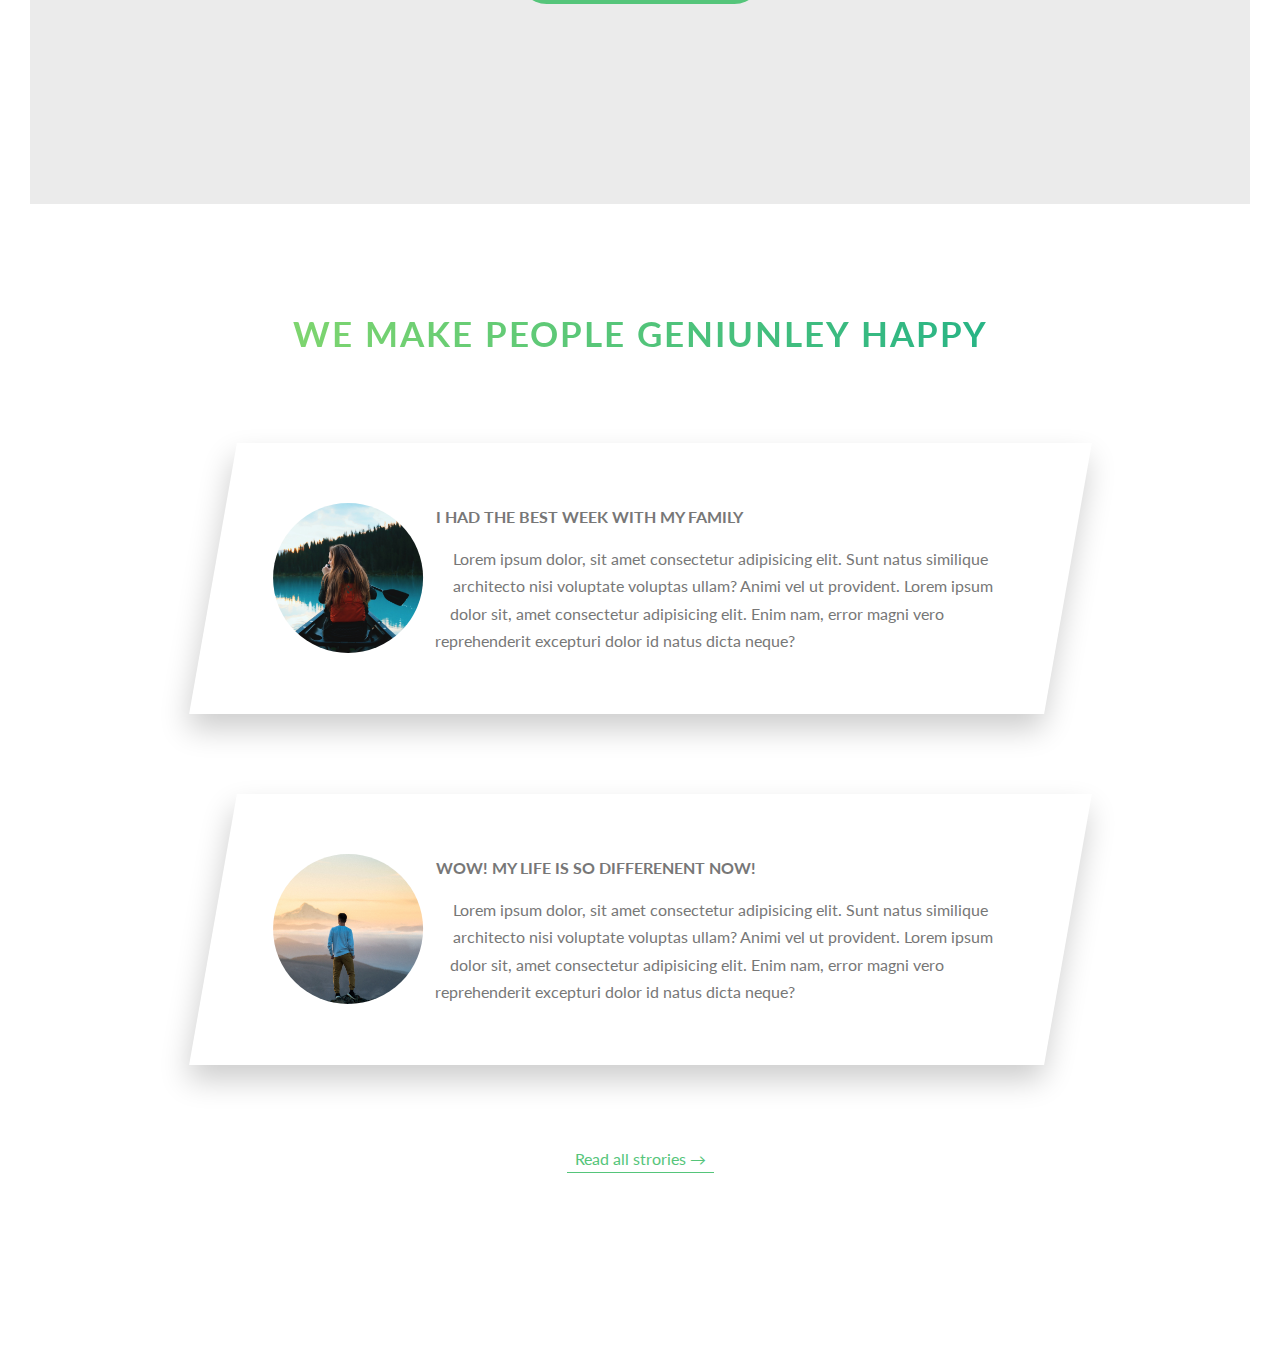
==== commit 5f3dd975: "added bg-video" ====
--- a/Natours/index.html
+++ b/Natours/index.html
@@ -191,6 +191,54 @@
 				<a href="#" class="btn btn--green">Discover All Tours</a>
 			</div>
 		</section>
+
+		<section class="section-stories">
+			<div class="bg-video">
+				<video class="bg-video__content" muted loop autoplay>
+					<source src="./img/video.mp4" type="video/mp4">
+					<source src="./img/video.webm" type="video/webm">
+					Your browser does not support the video tag
+				</video>
+			</div>
+			<div class="u-text-center u-margin-bottom-big">
+				<h2 class="heading-secondary">
+					We make people geniunley happy
+				</h2>
+			</div>
+			<div class="row">
+				<div class="story">
+					<figure class="story__shape">
+						<img src="./img/nat-8.jpg" alt="A person on tour" class="story__img" />
+						<figcaption class="story__caption">Mary Smith</figcaption>
+					</figure>
+					<div class="story__text">
+						<h3 class="heading-tertiary u-margin-bottom-small">I had the best week with my family</h3>
+						<p>Lorem ipsum dolor, sit amet consectetur adipisicing elit. Sunt natus similique architecto nisi voluptate
+							voluptas ullam? Animi vel ut provident. Lorem ipsum dolor sit, amet consectetur adipisicing elit. Enim
+							nam, error magni vero reprehenderit excepturi dolor id natus dicta neque?</p>
+					</div>
+				</div>
+			</div>
+			<div class="row">
+				<div class="story">
+					<figure class="story__shape">
+						<img src="./img/nat-9.jpg" alt="A person on tour" class="story__img" />
+						<figcaption class="story__caption">John Doe</figcaption>
+					</figure>
+					<div class="story__text">
+						<h3 class="heading-tertiary u-margin-bottom-small">Wow! My life is so differenent now!</h3>
+						<p>Lorem ipsum dolor, sit amet consectetur adipisicing elit. Sunt natus similique architecto nisi
+							voluptate
+							voluptas ullam? Animi vel ut provident. Lorem ipsum dolor sit, amet consectetur adipisicing elit. Enim
+							nam, error magni vero reprehenderit excepturi dolor id natus dicta neque?</p>
+					</div>
+				</div>
+			</div>
+			<div class="u-text-center u-margin-top-huge">
+				<a href="#" class="btn-text"> &nbsp; Read all strories &rarr; &nbsp;</a>
+			</div>
+
+		</section>
 	</main>
 
 
--- a/Natours/css/style.css
+++ b/Natours/css/style.css
@@ -190,8 +190,8 @@
   text-align: center;
 }
 
-.u-margin-bottom-huge {
-  margin-bottom: 10rem !important;
+.u-margin-top-huge {
+  margin-bottom: 10rem;
 }
 
 .u-margin-bottom-big {
@@ -204,6 +204,24 @@
 
 .u-margin-bottom-small {
   margin-bottom: 1.5rem;
+}
+
+.bg-video {
+  width: 100%;
+  height: 100%;
+  position: absolute;
+  top: 0;
+  left: 0;
+  opacity: 0.2;
+  z-index: -1;
+  overflow: hidden;
+}
+
+.bg-video__content {
+  width: 100%;
+  height: 100%;
+  -o-object-fit: cover;
+     object-fit: cover;
 }
 
 .btn:link, .btn:visited {
@@ -528,6 +546,72 @@
           transform: translateY(-1.5rem) scale(1.05);
 }
 
+.story {
+  width: 75%;
+  -webkit-box-shadow: 0 1.5rem 3rem rgba(0, 0, 0, 0.2);
+          box-shadow: 0 1.5rem 3rem rgba(0, 0, 0, 0.2);
+  background-color: #fff;
+  font-size: 1.6rem;
+  margin: 0 auto;
+  padding: 6rem;
+  padding-left: 9rem;
+  -webkit-transform: skewX(-10deg);
+          transform: skewX(-10deg);
+  -webkit-transition: all 0.3s ease;
+  transition: all 0.3s ease;
+}
+
+.story__shape {
+  position: relative;
+  width: 15rem;
+  height: 15rem;
+  float: left;
+  shape-outside: circle(50% at 50% 50%);
+  -webkit-clip-path: circle(50% at 50% 50%);
+          clip-path: circle(50% at 50% 50%);
+  -webkit-transform: translateX(-3rem) skewX(10deg);
+          transform: translateX(-3rem) skewX(10deg);
+}
+
+.story__img {
+  height: 100%;
+  -webkit-transform: translateX(-4rem) scale(1.2);
+          transform: translateX(-4rem) scale(1.2);
+}
+
+.story__caption {
+  color: #fff;
+  text-transform: uppercase;
+  text-align: center;
+  font-size: 1.7rem;
+  position: absolute;
+  top: 50%;
+  left: 50%;
+  -webkit-transform: translate(-50%, 20%);
+          transform: translate(-50%, 20%);
+  opacity: 0;
+  -webkit-transition: all 0.5s ease;
+  transition: all 0.5s ease;
+}
+
+.story__text {
+  -webkit-transform: skewX(10deg);
+          transform: skewX(10deg);
+}
+
+.story:hover .story__caption {
+  -webkit-transform: translate(-50%, -50%);
+          transform: translate(-50%, -50%);
+  opacity: 1;
+}
+
+.story:hover .story__img {
+  -webkit-transform: translateX(-4rem) scale(1);
+          transform: translateX(-4rem) scale(1);
+  -webkit-filter: blur(3px) brightness(80%);
+          filter: blur(3px) brightness(80%);
+}
+
 .header {
   height: 95vh;
   background-image: -webkit-gradient(linear, left top, right bottom, from(rgba(126, 213, 111, 0.8)), to(rgba(40, 180, 133, 0.8))), url(../img/hero.jpg);
@@ -631,3 +715,8 @@
   background-color: rgba(119, 119, 119, 0.15);
   margin-top: -7.5rem;
 }
+
+.section-stories {
+  padding: 10rem 0 5rem 0;
+  position: relative;
+}
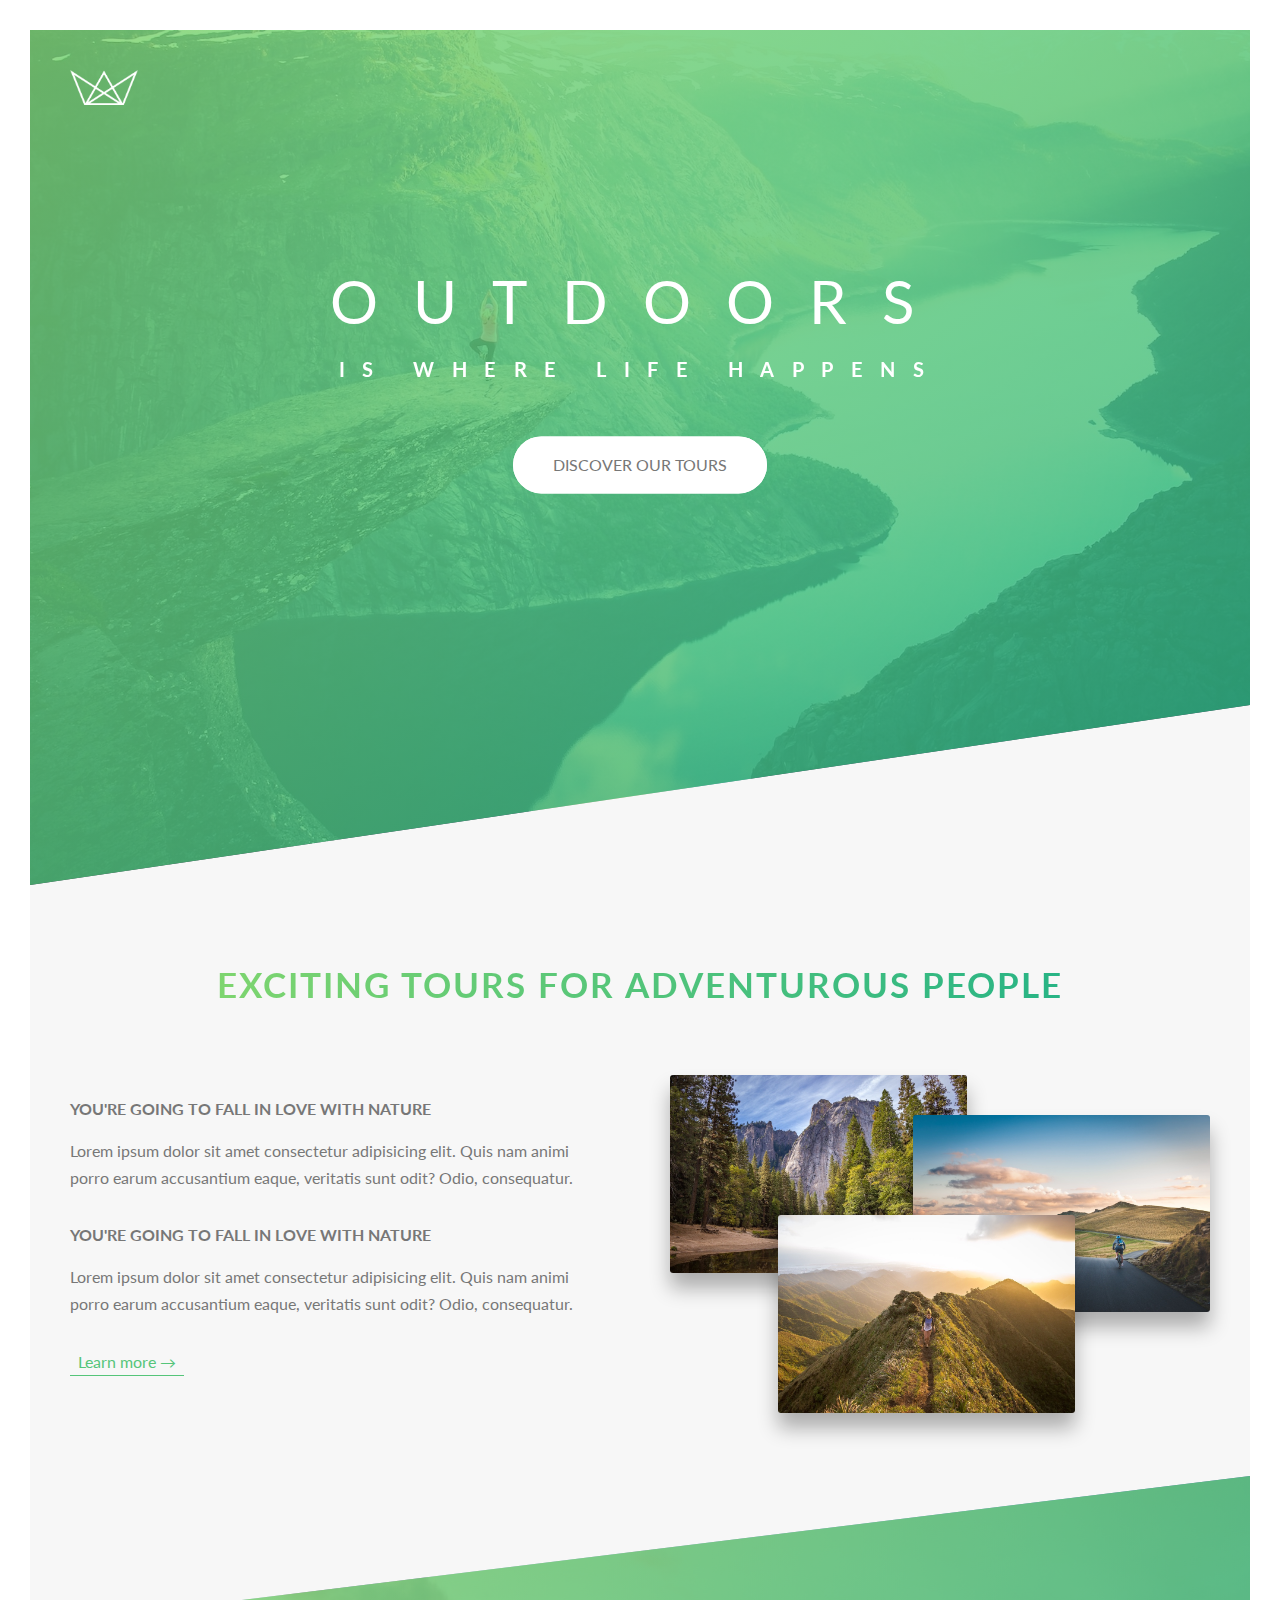
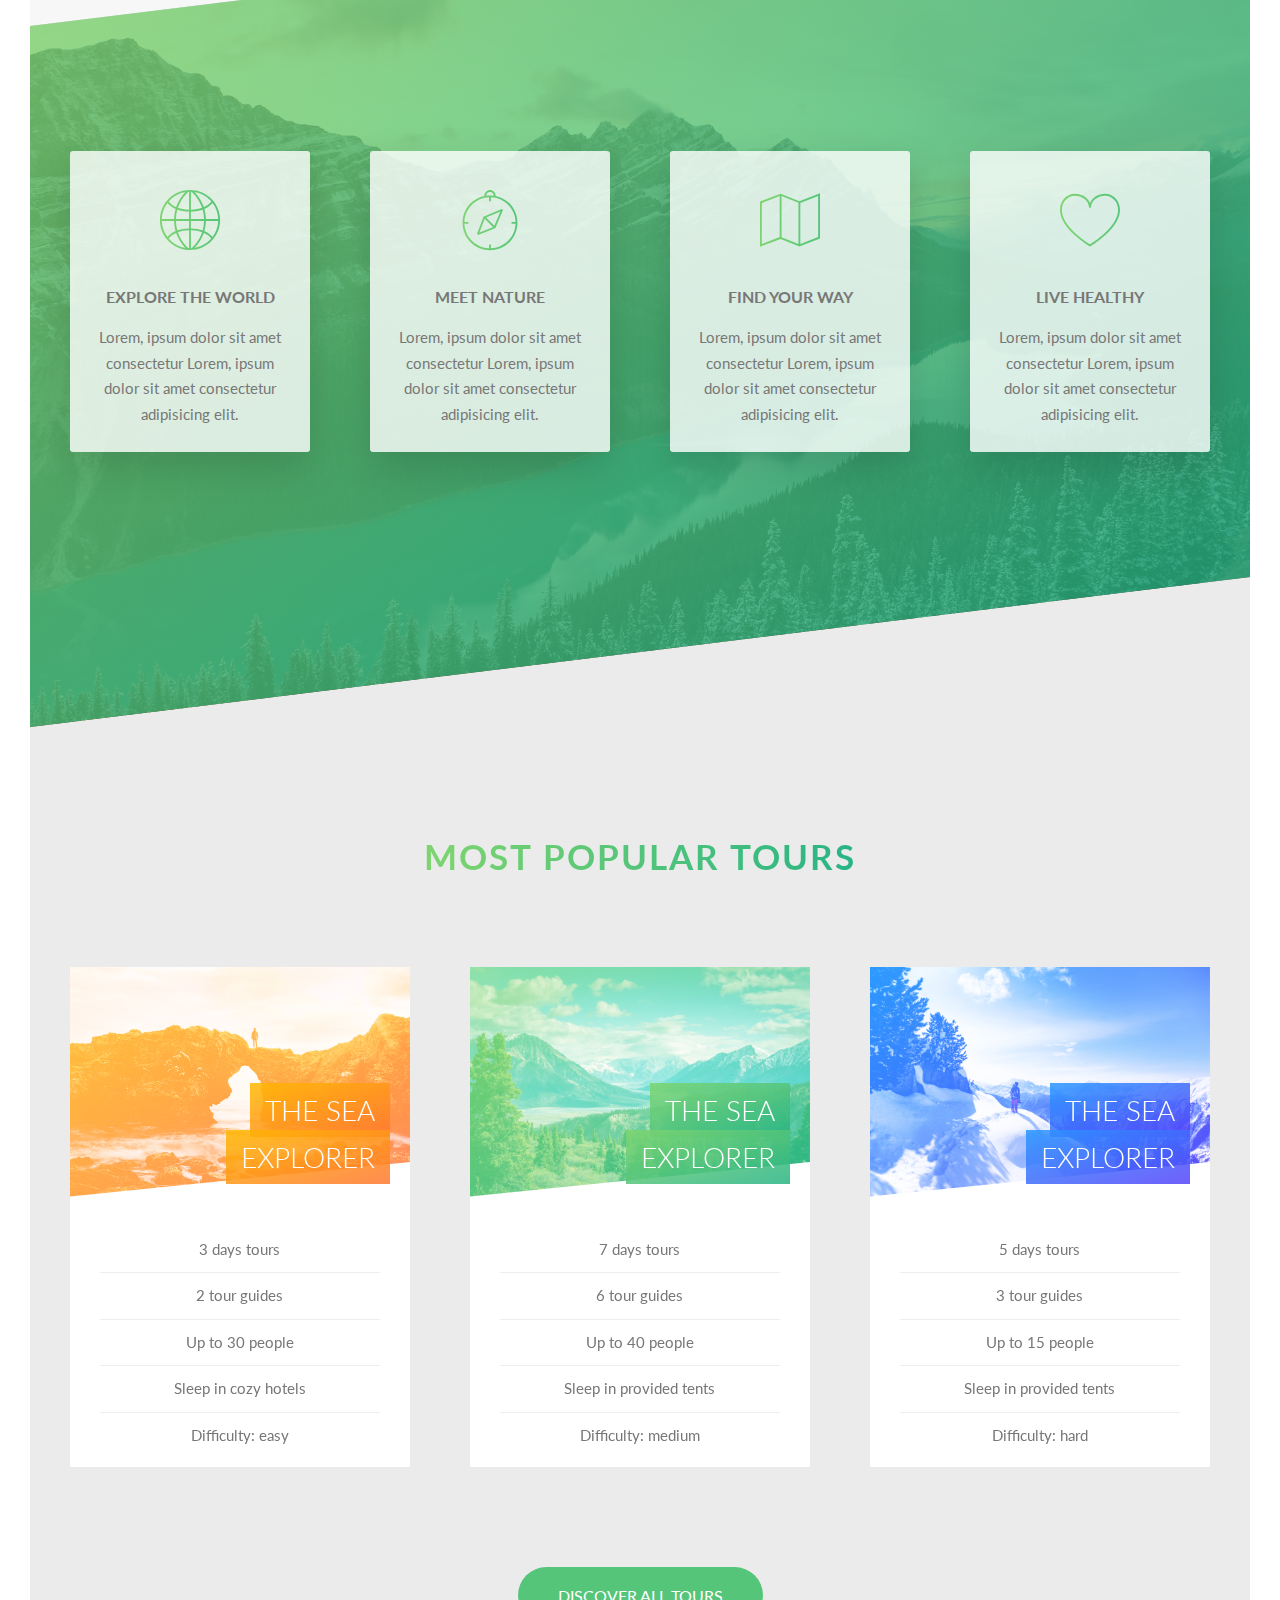
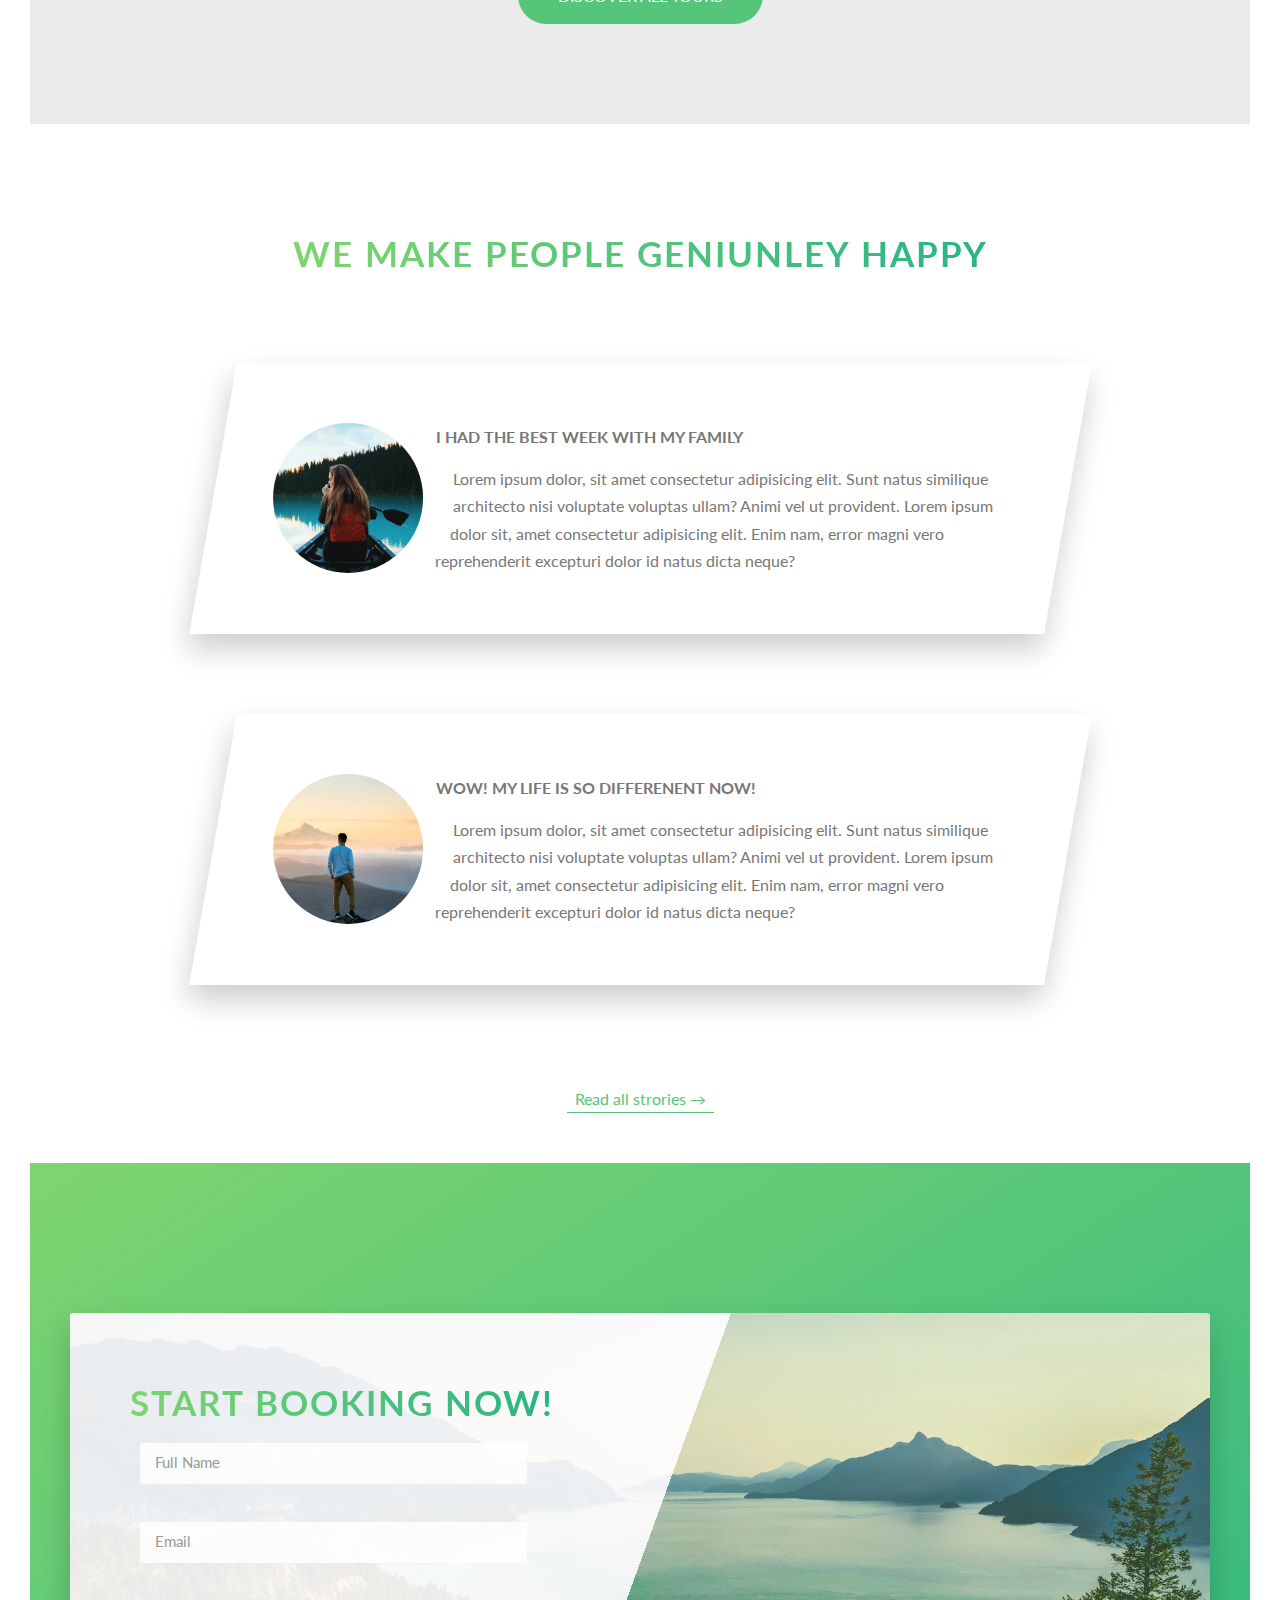
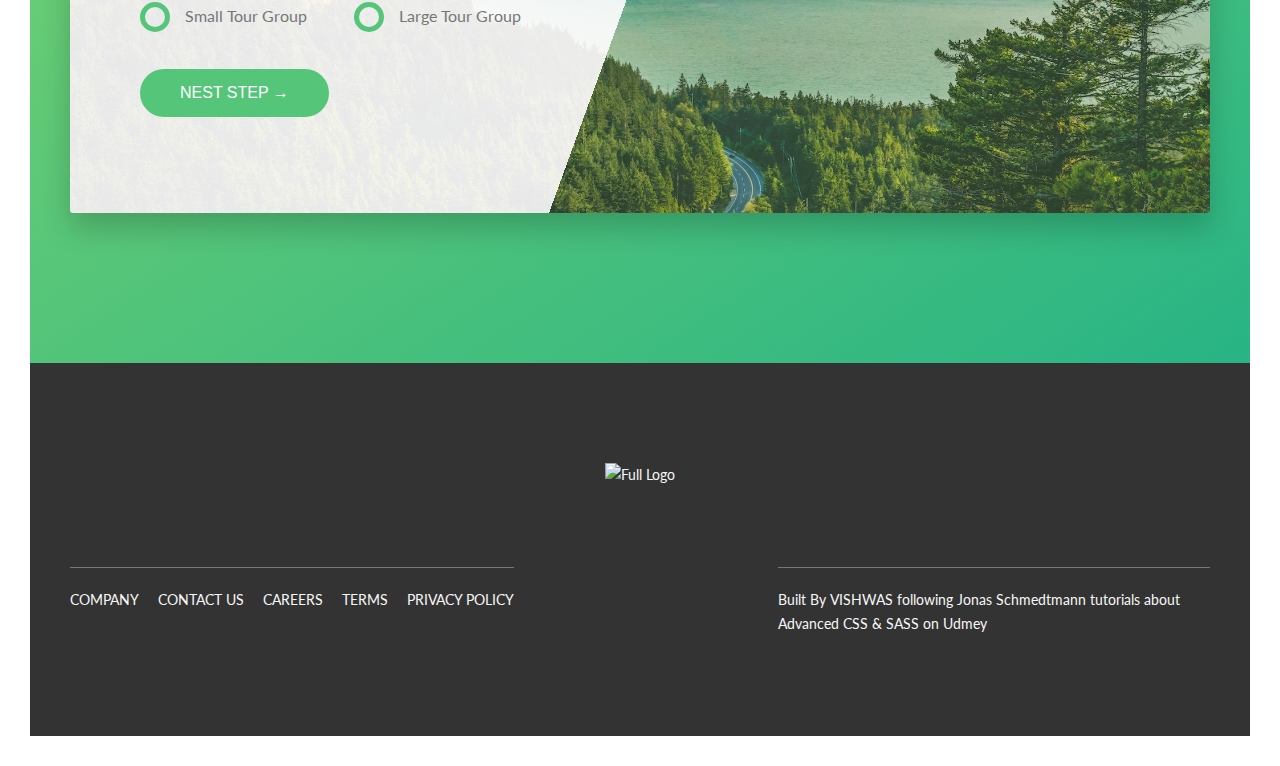
==== commit 74f19208: "added form and footer" ====
--- a/Natours/index.html
+++ b/Natours/index.html
@@ -237,10 +237,76 @@
 			<div class="u-text-center u-margin-top-huge">
 				<a href="#" class="btn-text"> &nbsp; Read all strories &rarr; &nbsp;</a>
 			</div>
-
+		</section>
+		<section class="section-booking">
+			<div class="row">
+				<div class="booking">
+					<div class="booking__form">
+						<form class="form">
+							<div class="u-margin-bottom-medium">
+								<h2 class="heading-secondary">
+									Start booking now!
+								</h2>
+							</div>
+							<div class="form__group">
+								<input type="text" class="form__input" placeholder="Full Name" id="name" required />
+								<label class="form__label" for="name">Full Name</label>
+							</div>
+							<div class="form__group">
+								<input type="email" class="form__input" placeholder="Email" id="email" required />
+								<label class="form__label" for="email">Email</label>
+							</div>
+							<div class="form__group u-margin-bottom-med">
+								<div class="form__radio-group">
+									<input type="radio" name="size" id="small" class="form__radio-input">
+									<label for="small" class="form__radio-label">
+										<span class="form__radio-button"></span>
+										Small Tour Group
+									</label>
+								</div>
+
+								<div class="form__radio-group">
+									<input type="radio" name="size" id="large" class="form__radio-input">
+									<label for="large" class="form__radio-label">
+										<span class="form__radio-button"></span>
+										Large Tour Group
+									</label>
+								</div>
+							</div>
+							<div class="form__group">
+								<button class="btn btn--green">Nest Step &rarr;</button>
+							</div>
+						</form>
+					</div>
+				</div>
+			</div>
 		</section>
 	</main>
-
+	<footer class="footer">
+		<div class="footer__logo-box">
+			<img src="../img/logo-green-2x.png" alt="Full Logo" class="footer__logo">
+		</div>
+		<div class="row">
+			<div class="col-1-of-2">
+				<div class="footer__navigation">
+					<ul class="footer__list">
+						<li class="footer__item"><a href="#" class="footer__link">Company</a></li>
+						<li class="footer__item"><a href="#" class="footer__link">Contact Us</a></li>
+						<li class="footer__item"><a href="#" class="footer__link">Careers</a></li>
+						<li class="footer__item"><a href="#" class="footer__link">Terms</a></li>
+						<li class="footer__item"><a href="#" class="footer__link">Privacy Policy</a></li>
+					</ul>
+				</div>
+			</div>
+			<div class="col-1-of-2">
+				<p class="footer__copyright">
+					Built By <a href="https://twitter.com/vishwasmeshram" class="footer__link"> Vishwas</a> following Jonas
+					Schmedtmann tutorials about Advanced
+					CSS & SASS on Udmey
+				</p>
+			</div>
+		</div>
+	</footer>
 
 	<!-- <section class="grid-test">
 		<div class="row">
--- a/Natours/css/style.css
+++ b/Natours/css/style.css
@@ -187,23 +187,23 @@
 }
 
 .u-text-center {
-  text-align: center;
+  text-align: center !important;
 }
 
 .u-margin-top-huge {
-  margin-bottom: 10rem;
+  margin-top: 10rem !important;
 }
 
 .u-margin-bottom-big {
-  margin-bottom: 8rem;
+  margin-bottom: 8rem !important;
 }
 
 .u-margin-bottom-med {
-  margin-bottom: 4rem;
+  margin-bottom: 4rem !important;
 }
 
 .u-margin-bottom-small {
-  margin-bottom: 1.5rem;
+  margin-bottom: 1.5rem !important;
 }
 
 .bg-video {
@@ -224,7 +224,7 @@
      object-fit: cover;
 }
 
-.btn:link, .btn:visited {
+.btn, .btn:link, .btn:visited {
   text-decoration: none;
   text-transform: uppercase;
   padding: 1.5rem 4rem;
@@ -235,6 +235,8 @@
   -webkit-transition: all 0.2s;
   transition: all 0.2s;
   font-size: 1.6rem;
+  border: none;
+  cursor: pointer;
 }
 
 .btn--animated {
@@ -257,7 +259,8 @@
   opacity: 0;
 }
 
-.btn:active {
+.btn:active, .btn:focus {
+  outline: none;
   -webkit-transform: translateY(-0.5rem);
           transform: translateY(-0.5rem);
   -webkit-box-shadow: 0 0.5rem 1rem rgba(0, 0, 0, 0.2);
@@ -544,6 +547,102 @@
 .feature-box:hover {
   -webkit-transform: translateY(-1.5rem) scale(1.05);
           transform: translateY(-1.5rem) scale(1.05);
+}
+
+.form__group {
+  margin: 1rem;
+}
+
+.form__input {
+  display: block;
+  width: 90%;
+  border: none;
+  font-family: inherit;
+  font-size: 1.5rem;
+  padding: 1rem 1.5rem;
+  border-bottom: 3px solid transparent;
+  background-color: rgba(255, 255, 255, 0.8);
+  border-radius: 2px;
+}
+
+.form__input:focus {
+  outline: none;
+  -webkit-box-shadow: 0 1rem 2rem rgba(0, 0, 0, 0.1);
+          box-shadow: 0 1rem 2rem rgba(0, 0, 0, 0.1);
+  border-bottom: 3px solid #55c57a;
+}
+
+.form__input:focus:invalid {
+  border-bottom: 3px solid #ff7730;
+}
+
+.form__input::-webkit-input-placeholder {
+  color: #999;
+}
+
+.form__label {
+  display: block;
+  font-size: 1.2rem;
+  font-weight: 700;
+  margin-left: 1.8rem;
+  margin-top: 0.8rem;
+  -webkit-transition: all 0.3s;
+  transition: all 0.3s;
+}
+
+.form__input:placeholder-shown + .form__label {
+  opacity: 0;
+  visibility: hidden;
+  -webkit-transform: translateY(-4rem);
+          transform: translateY(-4rem);
+}
+
+.form__radio-input {
+  display: none;
+}
+
+.form__radio-group {
+  width: 49%;
+  display: inline-block;
+}
+
+.form__radio-label {
+  cursor: pointer;
+  font-size: 1.6rem;
+  position: relative;
+  padding-left: 4.5rem;
+}
+
+.form__radio-button {
+  width: 3rem;
+  height: 3rem;
+  border: 5px solid #55c57a;
+  border-radius: 50%;
+  display: inline-block;
+  position: absolute;
+  top: -0.4rem;
+  left: 0;
+}
+
+.form__radio-button::after {
+  content: '';
+  display: block;
+  height: 1.3rem;
+  width: 1.3rem;
+  border-radius: 50%;
+  position: absolute;
+  top: 50%;
+  left: 50%;
+  -webkit-transform: translate(-50%, -50%);
+          transform: translate(-50%, -50%);
+  background-color: #55c57a;
+  opacity: 0;
+  -webkit-transition: opacity 0.3s;
+  transition: opacity 0.3s;
+}
+
+.form__radio-input:checked ~ .form__radio-label .form__radio-button::after {
+  opacity: 1;
 }
 
 .story {
@@ -612,6 +711,65 @@
           filter: blur(3px) brightness(80%);
 }
 
+.footer {
+  background-color: #333;
+  padding: 10rem 0;
+  font-size: 1.4rem;
+  color: #f7f7f7;
+}
+
+.footer__logo-box {
+  text-align: center;
+  margin-bottom: 8rem;
+}
+
+.footer__logo {
+  width: 15rem;
+  height: auto;
+}
+
+.footer__navigation {
+  border-top: 1px solid #777;
+  padding-top: 2rem;
+  display: inline-block;
+}
+
+.footer__list {
+  list-style: none;
+}
+
+.footer__item {
+  display: inline-block;
+}
+
+.footer__item:not(:last-child) {
+  margin-right: 1.5rem;
+}
+
+.footer__link:link, .footer__link:visited {
+  text-decoration: none;
+  text-transform: uppercase;
+  color: #f7f7f7;
+  display: inline-block;
+  -webkit-transition: all 0.2s;
+  transition: all 0.2s;
+}
+
+.footer__link:hover, .footer__link:active {
+  color: #55c57a;
+  -webkit-box-shadow: 0 1rem 2rem rgba(0, 0, 0, 0.4);
+          box-shadow: 0 1rem 2rem rgba(0, 0, 0, 0.4);
+  -webkit-transform: rotate(5deg) scale(1.3);
+          transform: rotate(5deg) scale(1.3);
+}
+
+.footer__copyright {
+  border-top: 1px solid #777;
+  padding-top: 2rem;
+  width: 80%;
+  float: right;
+}
+
 .header {
   height: 95vh;
   background-image: -webkit-gradient(linear, left top, right bottom, from(rgba(126, 213, 111, 0.8)), to(rgba(40, 180, 133, 0.8))), url(../img/hero.jpg);
@@ -720,3 +878,23 @@
   padding: 10rem 0 5rem 0;
   position: relative;
 }
+
+.section-booking {
+  padding: 15rem 0;
+  background-image: -webkit-gradient(linear, left top, right bottom, from(#7ed56f), to(#28b485));
+  background-image: linear-gradient(to right bottom, #7ed56f, #28b485);
+}
+
+.booking {
+  background-image: linear-gradient(110deg, rgba(255, 255, 255, 0.9) 0%, rgba(255, 255, 255, 0.9) 50%, rgba(126, 213, 111, 0.2) 50%), url("../img/nat-10.jpg");
+  background-size: 100%;
+  border-radius: 3px;
+  -webkit-box-shadow: 0 1.5rem 3rem rgba(0, 0, 0, 0.2);
+          box-shadow: 0 1.5rem 3rem rgba(0, 0, 0, 0.2);
+  height: 50rem;
+}
+
+.booking__form {
+  width: 50%;
+  padding: 6rem;
+}
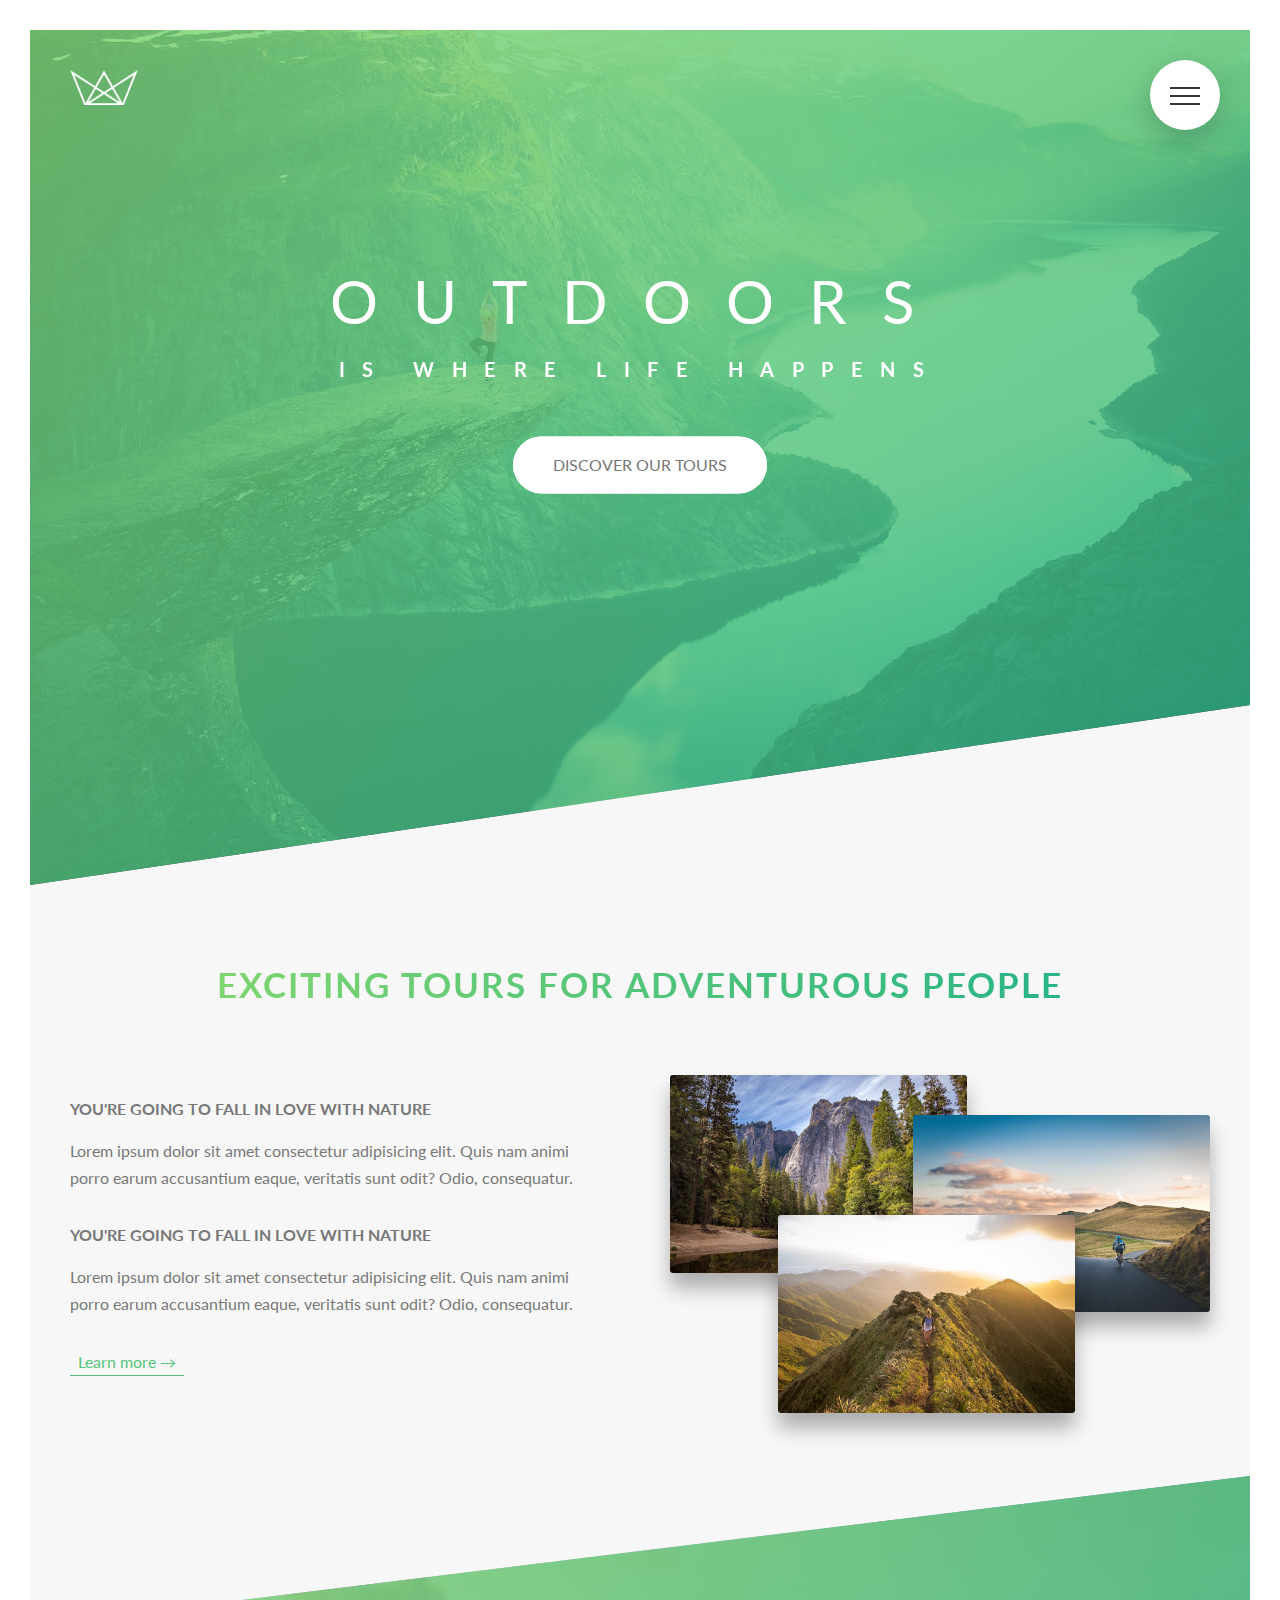
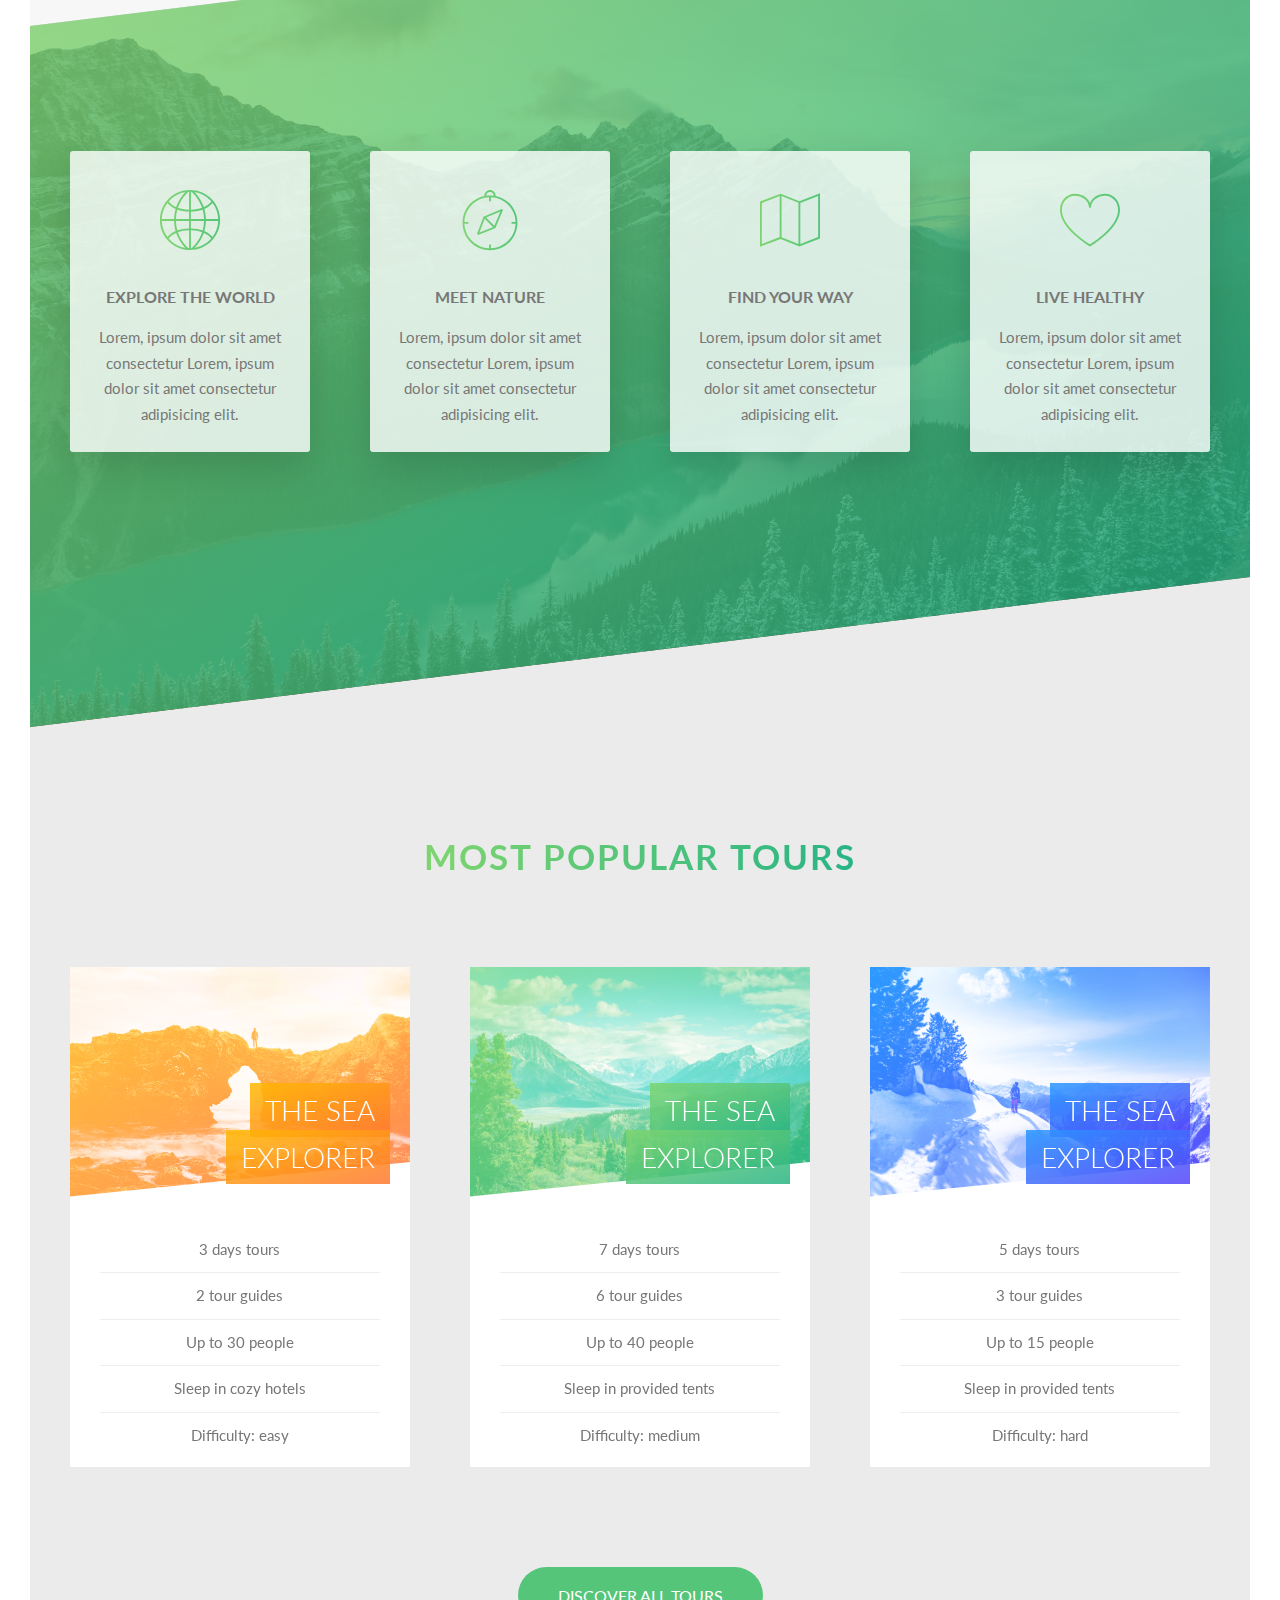
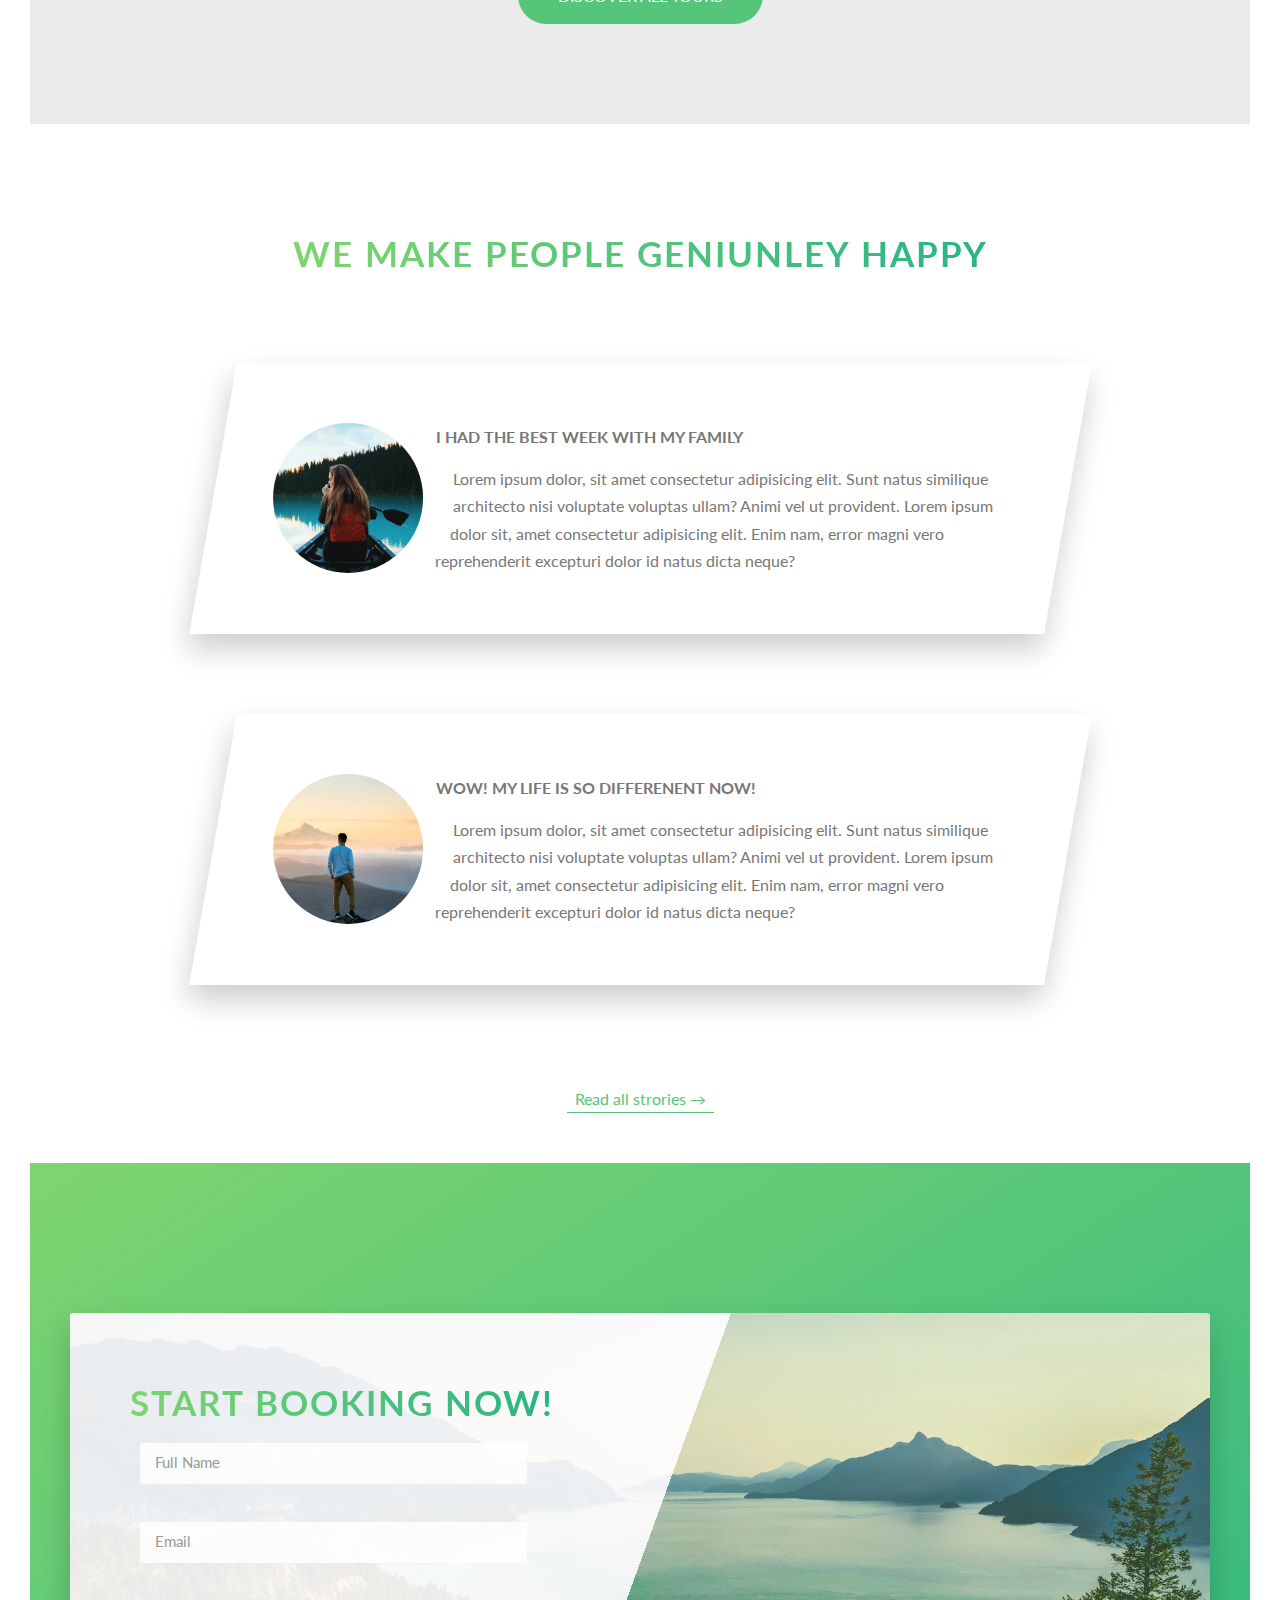
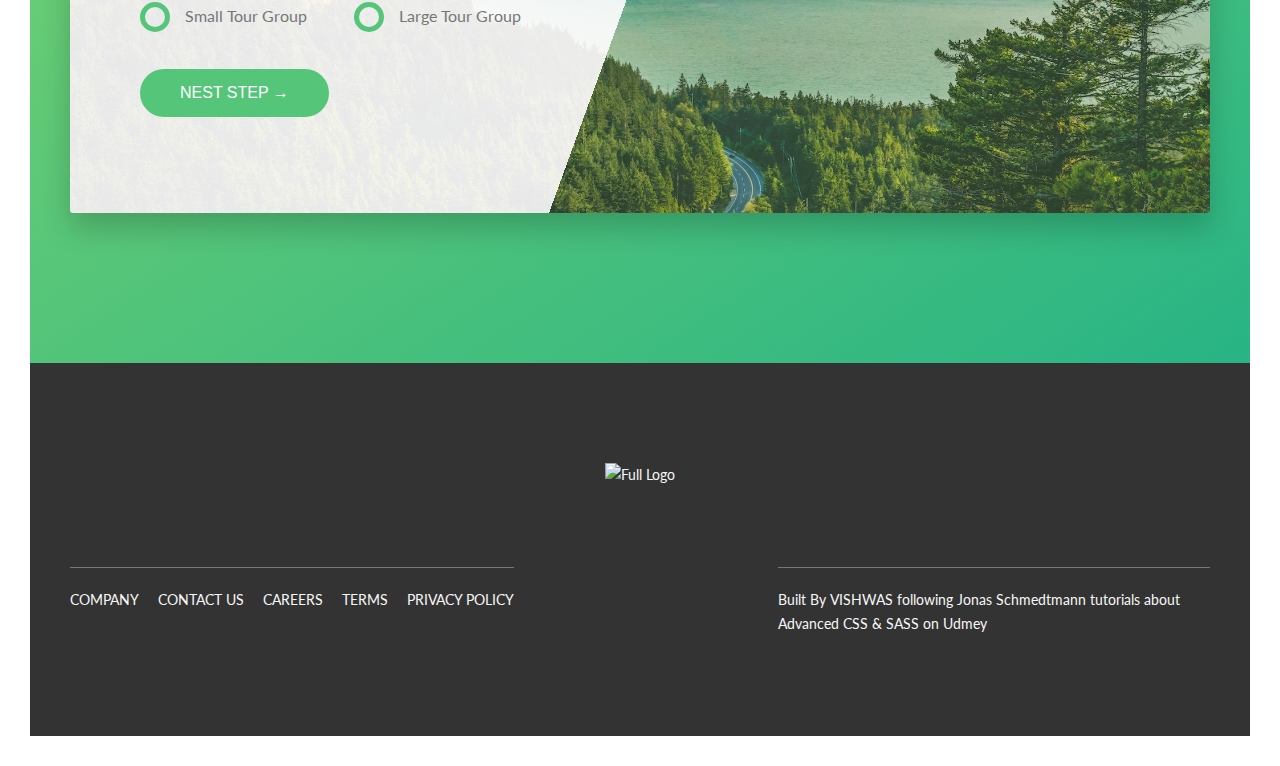
==== commit 460b9030: "added navigation" ====
--- a/Natours/index.html
+++ b/Natours/index.html
@@ -15,6 +15,24 @@
 </head>
 
 <body>
+	<div class="navigation">
+		<input type="checkbox" name="nav-toggle" id="nav-toggle" class="navigation__checkbox" />
+		<label for="nav-toggle" class="navigation__button">
+			<span class="navigation__icon">&nbsp;</span>
+		</label>
+
+		<div class="navigation__background">&nbsp;</div>
+
+		<nav class="navigation__nav">
+			<ul class="navigation__list">
+				<li class="navigation__item"><a href="#" class="navigation__link"><span>01</span> About</a></li>
+				<li class="navigation__item"><a href="#" class="navigation__link"><span>02</span> Your Benfits</a></li>
+				<li class="navigation__item"><a href="#" class="navigation__link"><span>03</span> Popular tours</a></li>
+				<li class="navigation__item"><a href="#" class="navigation__link"><span>04</span> Stories</a></li>
+				<li class="navigation__item"><a href="#" class="navigation__link"><span>05</span> Book now</a></li>
+			</ul>
+		</nav>
+	</div>
 	<header class="header">
 		<div class="header__logo-box">
 			<img src="./img/logo-white.png" alt="logo" class="header__logo" />
--- a/Natours/css/style.css
+++ b/Natours/css/style.css
@@ -770,6 +770,53 @@
   float: right;
 }
 
+.row {
+  max-width: 114rem;
+  margin: 0 auto;
+}
+
+.row:not(:last-child) {
+  margin-bottom: 8rem;
+}
+
+.row::after {
+  content: '';
+  display: table;
+  clear: both;
+}
+
+.row [class^='col-'] {
+  float: left;
+}
+
+.row [class^='col-']:not(:last-child) {
+  margin-right: 6rem;
+}
+
+.row .col-1-of-2 {
+  width: calc((100% - 6rem) / 2);
+}
+
+.row .col-1-of-3 {
+  width: calc((100% - 2 * 6rem) / 3);
+}
+
+.row .col-2-of-3 {
+  width: calc(2 * (100% - 2 * 6rem) / 3 + 6rem);
+}
+
+.row .col-1-of-4 {
+  width: calc((100% - 3 * 6rem) / 4);
+}
+
+.row .col-2-of-4 {
+  width: calc(2 * (100% - 3 * 6rem) / 4 + 6rem);
+}
+
+.row .col-3-of-4 {
+  width: calc(3 * (100% - 3 * 6rem) / 4 + 2 * 6rem);
+}
+
 .header {
   height: 95vh;
   background-image: -webkit-gradient(linear, left top, right bottom, from(rgba(126, 213, 111, 0.8)), to(rgba(40, 180, 133, 0.8))), url(../img/hero.jpg);
@@ -800,51 +847,156 @@
   text-align: center;
 }
 
-.row {
-  max-width: 114rem;
-  margin: 0 auto;
-}
-
-.row:not(:last-child) {
-  margin-bottom: 8rem;
-}
-
-.row::after {
+.navigation {
+  position: relative;
+}
+
+.navigation__checkbox {
+  display: none;
+}
+
+.navigation__button {
+  position: fixed;
+  top: 6rem;
+  right: 6rem;
+  height: 7rem;
+  width: 7rem;
+  border-radius: 50%;
+  cursor: pointer;
+  background-color: #fff;
+  -webkit-box-shadow: 0 1rem 3rem rgba(0, 0, 0, 0.2);
+          box-shadow: 0 1rem 3rem rgba(0, 0, 0, 0.2);
+  z-index: 2000;
+}
+
+.navigation__background {
+  position: fixed;
+  top: 6.5rem;
+  right: 6.5rem;
+  height: 6rem;
+  width: 6rem;
+  border-radius: 50%;
+  background-image: radial-gradient(#7ed56f, #28b485);
+  z-index: 1000;
+  -webkit-transition: -webkit-transform 0.8s cubic-bezier(0.83, 0, 0.17, 1);
+  transition: -webkit-transform 0.8s cubic-bezier(0.83, 0, 0.17, 1);
+  transition: transform 0.8s cubic-bezier(0.83, 0, 0.17, 1);
+  transition: transform 0.8s cubic-bezier(0.83, 0, 0.17, 1), -webkit-transform 0.8s cubic-bezier(0.83, 0, 0.17, 1);
+}
+
+.navigation__nav {
+  height: 100vh;
+  position: fixed;
+  top: 0;
+  right: 0;
+  z-index: 1500;
+  opacity: 0;
+  width: 0;
+  -webkit-transition: all 0.8s cubic-bezier(0.68, -0.6, 0.32, 1.6);
+  transition: all 0.8s cubic-bezier(0.68, -0.6, 0.32, 1.6);
+}
+
+.navigation__list {
+  position: absolute;
+  top: 50%;
+  left: 50%;
+  -webkit-transform: translate(-50%, -50%);
+          transform: translate(-50%, -50%);
+  list-style: none;
+  text-align: center;
+}
+
+.navigation__item {
+  margin: 1rem;
+}
+
+.navigation__link:link, .navigation__link:visited {
+  display: inline-block;
+  text-decoration: none;
+  font-size: 3rem;
+  font-weight: 300;
+  color: #fff;
+  text-transform: uppercase;
+  padding: 1rem 2rem;
+  background-image: linear-gradient(120deg, transparent 0%, transparent 50%, #fff 50%);
+  background-size: 225%;
+  -webkit-transition: all 0.4s;
+  transition: all 0.4s;
+}
+
+.navigation__link:link span, .navigation__link:visited span {
+  display: inline-block;
+  margin-right: 1rem;
+}
+
+.navigation__link:hover, .navigation__link:active {
+  background-position: 100%;
+  color: #28b485;
+  -webkit-transform: translateX(2rem);
+          transform: translateX(2rem);
+}
+
+.navigation__checkbox:checked ~ .navigation__background {
+  -webkit-transform: scale(50);
+          transform: scale(50);
+}
+
+.navigation__checkbox:checked ~ .navigation__nav {
+  opacity: 1;
+  width: 100%;
+}
+
+.navigation__icon {
+  position: relative;
+  margin-top: 3.5rem;
+  left: 2rem;
+}
+
+.navigation__icon, .navigation__icon::after, .navigation__icon::before {
+  width: 3rem;
+  height: 2px;
+  display: inline-block;
+  background-color: #333;
+  -webkit-transition: all 0.2s;
+  transition: all 0.2s;
+}
+
+.navigation__icon::after, .navigation__icon::before {
   content: '';
-  display: table;
-  clear: both;
-}
-
-.row [class^='col-'] {
-  float: left;
-}
-
-.row [class^='col-']:not(:last-child) {
-  margin-right: 6rem;
-}
-
-.row .col-1-of-2 {
-  width: calc((100% - 6rem) / 2);
-}
-
-.row .col-1-of-3 {
-  width: calc((100% - 2 * 6rem) / 3);
-}
-
-.row .col-2-of-3 {
-  width: calc(2 * (100% - 2 * 6rem) / 3 + 6rem);
-}
-
-.row .col-1-of-4 {
-  width: calc((100% - 3 * 6rem) / 4);
-}
-
-.row .col-2-of-4 {
-  width: calc(2 * (100% - 3 * 6rem) / 4 + 6rem);
-}
-
-.row .col-3-of-4 {
-  width: calc(3 * (100% - 3 * 6rem) / 4 + 2 * 6rem);
+  position: absolute;
+  left: 0;
+}
+
+.navigation__icon::after {
+  top: 0.8rem;
+}
+
+.navigation__icon::before {
+  top: -0.8rem;
+}
+
+.navigation__button:hover .navigation__icon::after {
+  top: 1rem;
+}
+
+.navigation__button:hover .navigation__icon::before {
+  top: -1rem;
+}
+
+.navigation__checkbox:checked + .navigation__button .navigation__icon {
+  background-color: transparent;
+}
+
+.navigation__checkbox:checked + .navigation__button .navigation__icon::before {
+  top: 0;
+  -webkit-transform: rotate(135deg);
+          transform: rotate(135deg);
+}
+
+.navigation__checkbox:checked + .navigation__button .navigation__icon::after {
+  top: 0;
+  -webkit-transform: rotate(-135deg);
+          transform: rotate(-135deg);
 }
 
 .section-about {
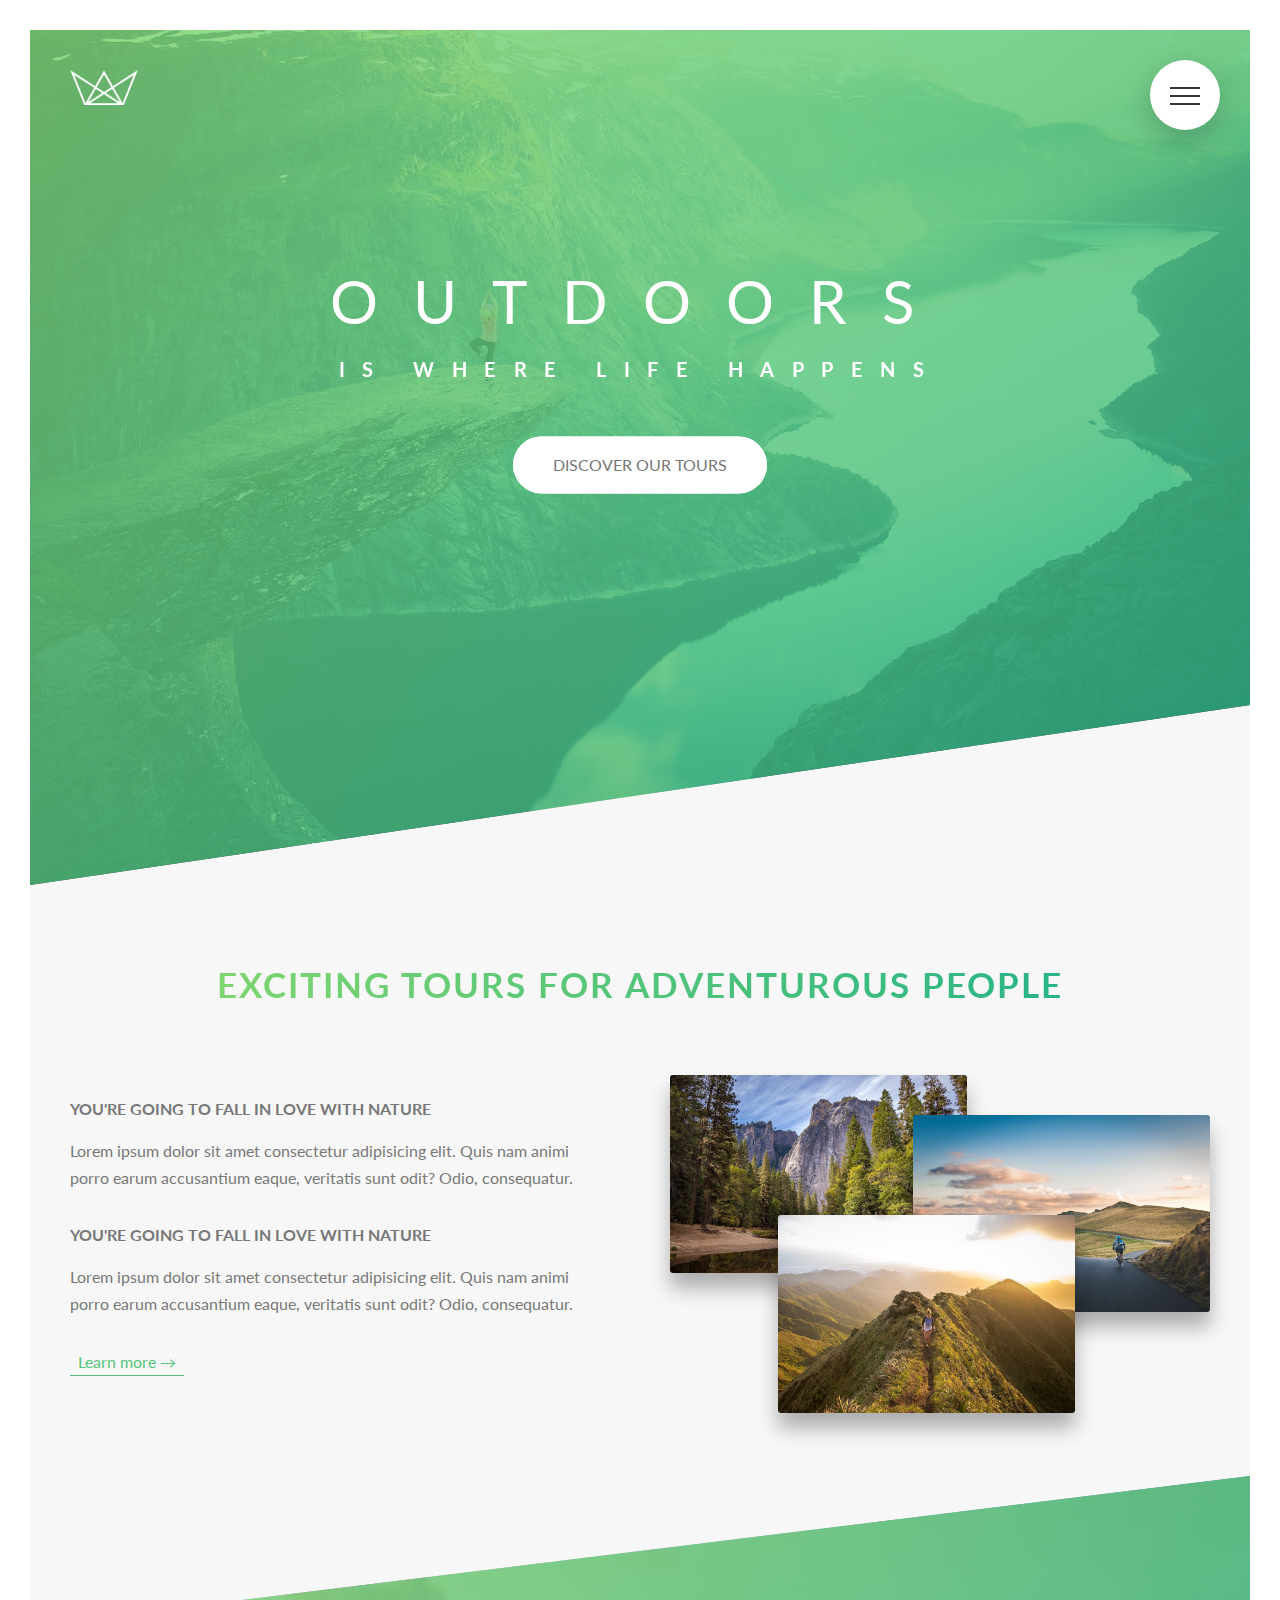
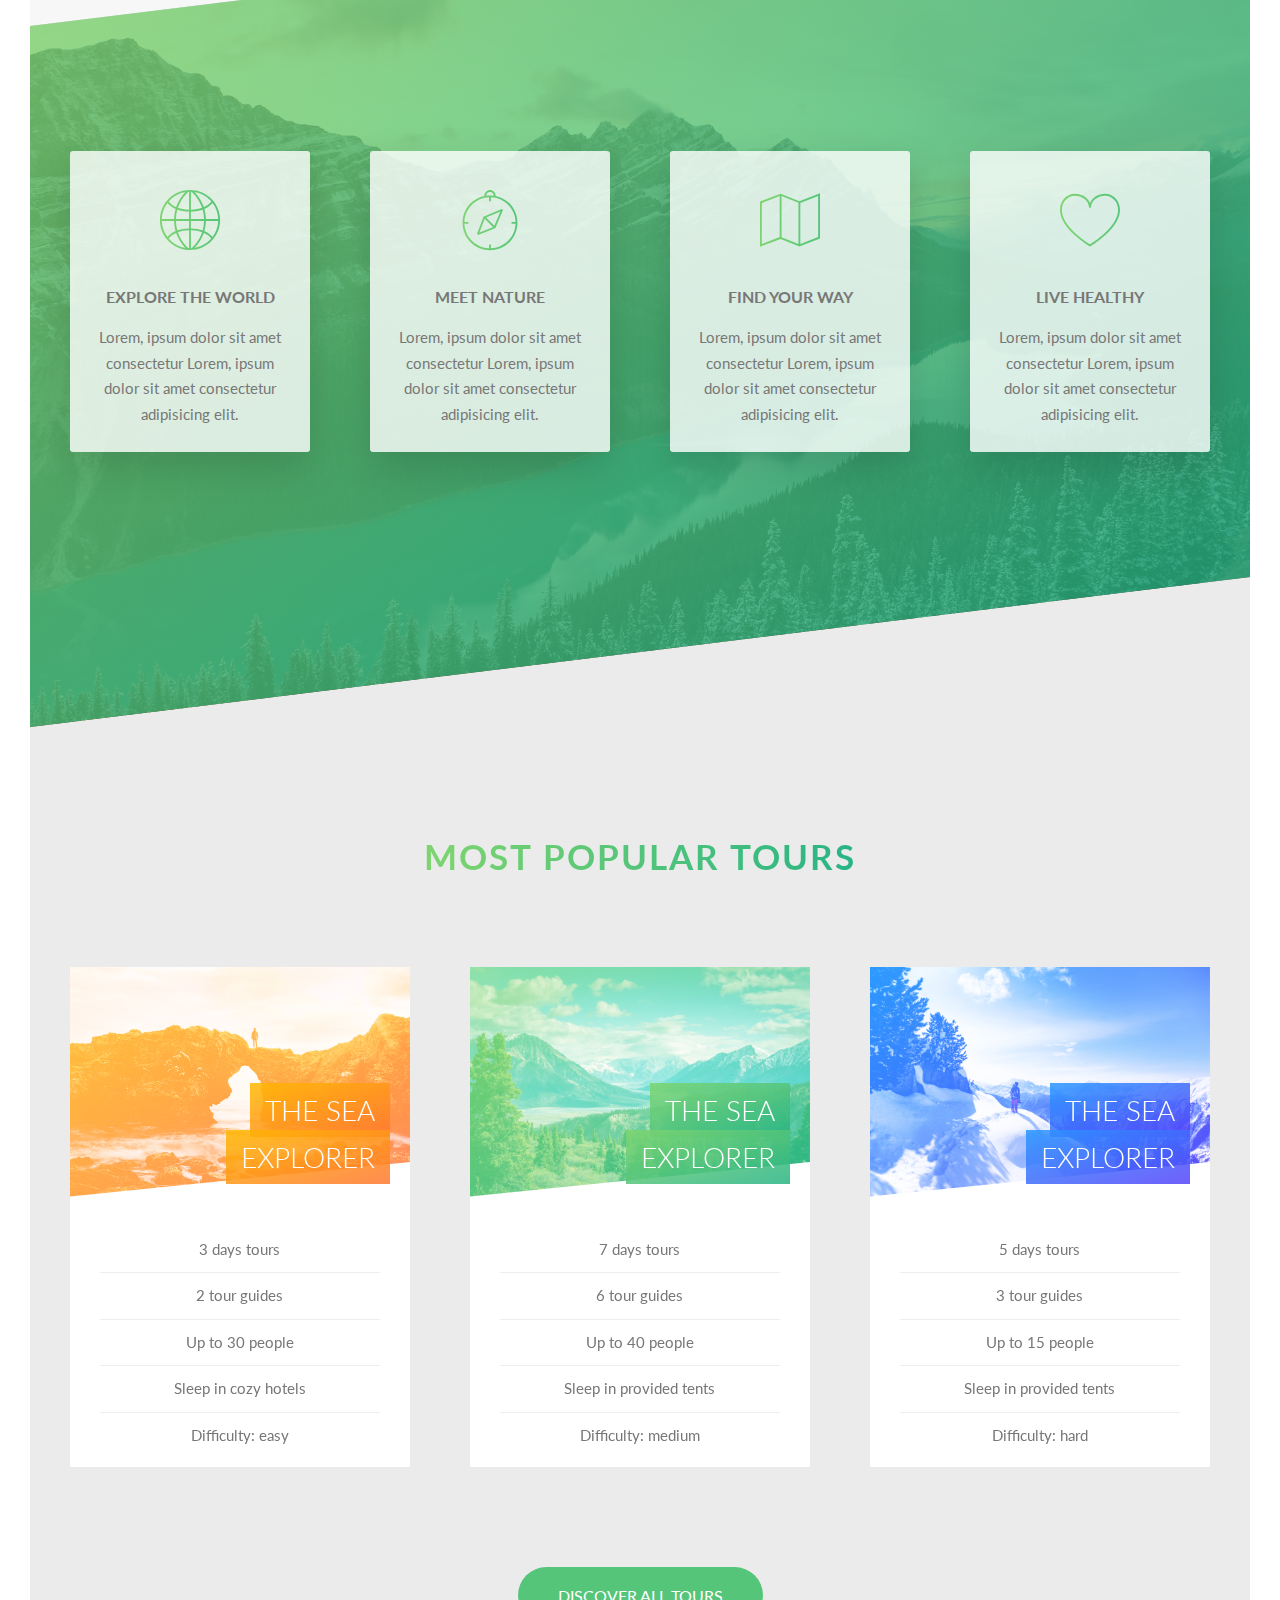
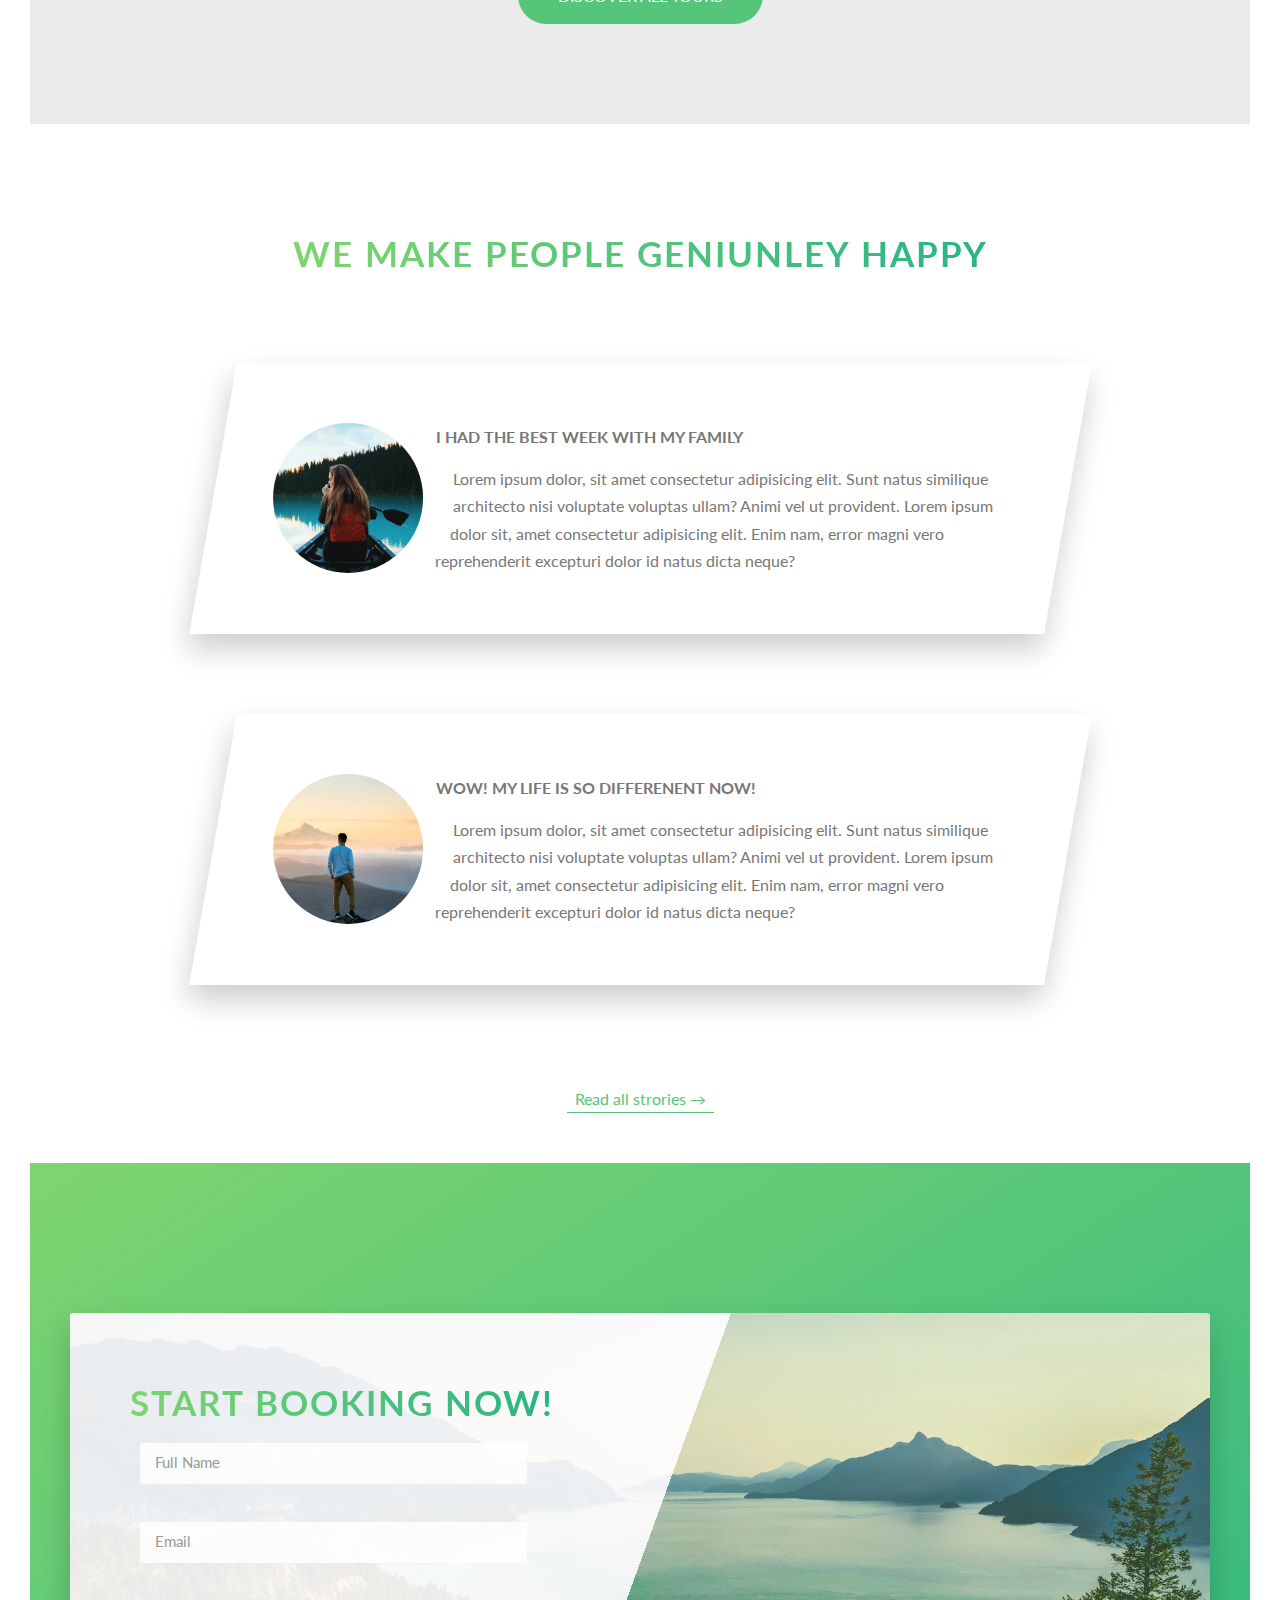
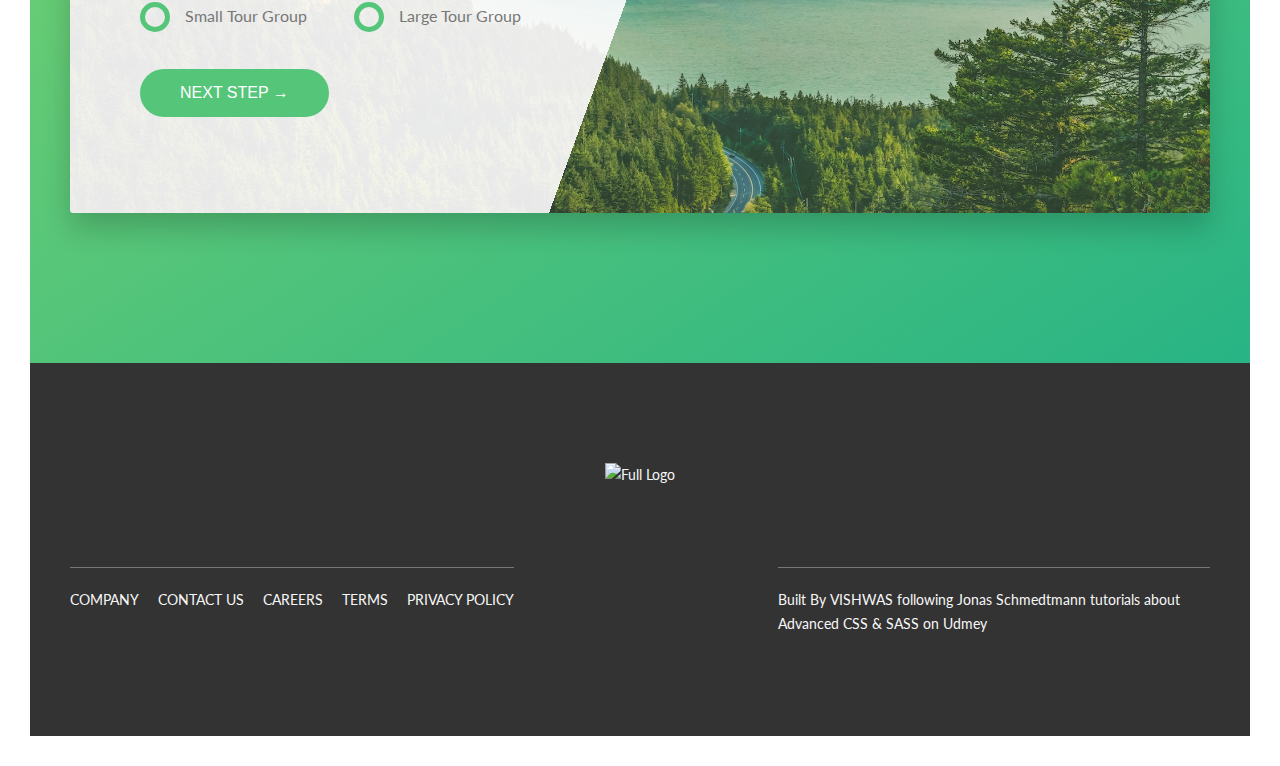
==== commit a910b27a: "added mixin for media-queries" ====
--- a/Natours/index.html
+++ b/Natours/index.html
@@ -111,7 +111,7 @@
 			</div>
 		</section>
 
-		<section class="section-tours">
+		<section class="section-tours" id="#section-tours">
 			<div class="u-text-center u-margin-bottom-big">
 				<h2 class="heading-secondary">
 					Most popular tours
@@ -141,7 +141,7 @@
 									<div class="card__price-only">Only</div>
 									<div class="card__price-value">$297</div>
 								</div>
-								<a href="#" class="btn btn--white">Book now</a>
+								<a href="#popup" class="btn btn--white">Book now</a>
 							</div>
 						</div>
 					</div>
@@ -171,7 +171,7 @@
 									<div class="card__price-only">Only</div>
 									<div class="card__price-value">$497</div>
 								</div>
-								<a href="#" class="btn btn--white">Book now</a>
+								<a href="#popup" class="btn btn--white">Book now</a>
 							</div>
 						</div>
 					</div>
@@ -199,7 +199,7 @@
 									<div class="card__price-only">Only</div>
 									<div class="card__price-value">$897</div>
 								</div>
-								<a href="#" class="btn btn--white">Book now</a>
+								<a href="#popup" class="btn btn--white">Book now</a>
 							</div>
 						</div>
 					</div>
@@ -292,7 +292,7 @@
 								</div>
 							</div>
 							<div class="form__group">
-								<button class="btn btn--green">Nest Step &rarr;</button>
+								<button class="btn btn--green">Next Step &rarr;</button>
 							</div>
 						</form>
 					</div>
@@ -325,6 +325,26 @@
 			</div>
 		</div>
 	</footer>
+	<div class="popup" id="popup">
+		<div class="popup__content">
+			<div class="popup__left">
+				<img src="img/nat-8.jpg" alt="Tour Photo" class="popup__img" />
+				<img src="img/nat-9.jpg" alt="Tour Photo" class="popup__img" />
+			</div>
+			<div class="popup__right">
+				<a href="#section-tours" class="popup__close">&times;</a>
+				<h2 class="heading-secondary u-margin-bottom-small">Start booking now</h2>
+				<h3 class="heading-tertiary u-margin-bottom-small">Important &ndash; Please read carefully before booking</h3>
+				<p class="popup__text">
+					Lorem ipsum dolor sit, amet consectetur adipisicing elit. Dignissimos veritatis labore cum, magni officia
+					tenetur odio? Impedit quis incidunt, magni distinctio possimus minima quas, maiores aut quidem vitae eos, iste
+					expedita! Sit in magni corrupti modi blanditiis reprehenderit itaque, porro voluptas sequi iste consectetur,
+					voluptate tenetur libero qui nobis nemo.
+				</p>
+				<a href="#" class="btn btn--green">Book Now</a>
+			</div>
+		</div>
+	</div>
 
 	<!-- <section class="grid-test">
 		<div class="row">
--- a/Natours/css/style.css
+++ b/Natours/css/style.css
@@ -112,6 +112,24 @@
   /* 10 / 16 = 62.5% 
 	Default font-size of browser is 16px.
 	*/
+}
+
+@media (max-width: 75em) {
+  html {
+    font-size: 56.25%;
+  }
+}
+
+@media (max-width: 56.25em) {
+  html {
+    font-size: 50%;
+  }
+}
+
+@media (min-width: 112.5em) {
+  html {
+    font-size: 75%;
+  }
 }
 
 body {
@@ -643,6 +661,94 @@
 
 .form__radio-input:checked ~ .form__radio-label .form__radio-button::after {
   opacity: 1;
+}
+
+.popup {
+  position: fixed;
+  top: 0;
+  left: 0;
+  height: 100vh;
+  width: 100%;
+  background-color: rgba(0, 0, 0, 0.85);
+  z-index: 4000;
+  opacity: 0;
+  visibility: hidden;
+  -webkit-transition: all 0.3s;
+  transition: all 0.3s;
+}
+
+.popup__content {
+  position: absolute;
+  top: 50%;
+  left: 50%;
+  width: 75%;
+  background-color: #fff;
+  -webkit-box-shadow: 0 1rem 3rem rgba(0, 0, 0, 0.2);
+          box-shadow: 0 1rem 3rem rgba(0, 0, 0, 0.2);
+  border-radius: 3px;
+  display: table;
+  overflow: hidden;
+  -webkit-transition: all 0.4s 0.2s;
+  transition: all 0.4s 0.2s;
+  opacity: 0;
+  -webkit-transform: translate(-50%, -50%) scale(0.25);
+          transform: translate(-50%, -50%) scale(0.25);
+}
+
+.popup__left {
+  height: 100%;
+  width: 33.333%;
+  display: table-cell;
+}
+
+.popup__img {
+  display: block;
+  width: 100%;
+}
+
+.popup__right {
+  width: 66.667%;
+  display: table-cell;
+  vertical-align: middle;
+  padding: 1rem 3rem;
+}
+
+.popup__text {
+  font-size: 1.4rem;
+  margin-bottom: 1.4rem;
+  -webkit-column-count: 2;
+          column-count: 2;
+  -webkit-column-gap: 4rem;
+          column-gap: 4rem;
+  -webkit-column-rule: 1px solid #777;
+          column-rule: 1px solid #777;
+  -webkit-hyphens: auto;
+      -ms-hyphens: auto;
+          hyphens: auto;
+}
+
+.popup:target {
+  opacity: 1;
+  visibility: visible;
+}
+
+.popup:target .popup__content {
+  opacity: 1;
+  -webkit-transform: translate(-50%, -50%) scale(1);
+          transform: translate(-50%, -50%) scale(1);
+}
+
+.popup__close:link, .popup__close:visited {
+  position: absolute;
+  right: 2.5rem;
+  top: 2rem;
+  text-decoration: none;
+  font-size: 2rem;
+  color: #777;
+}
+
+.popup__close:hover, .popup__close:active {
+  color: #55c57a;
 }
 
 .story {
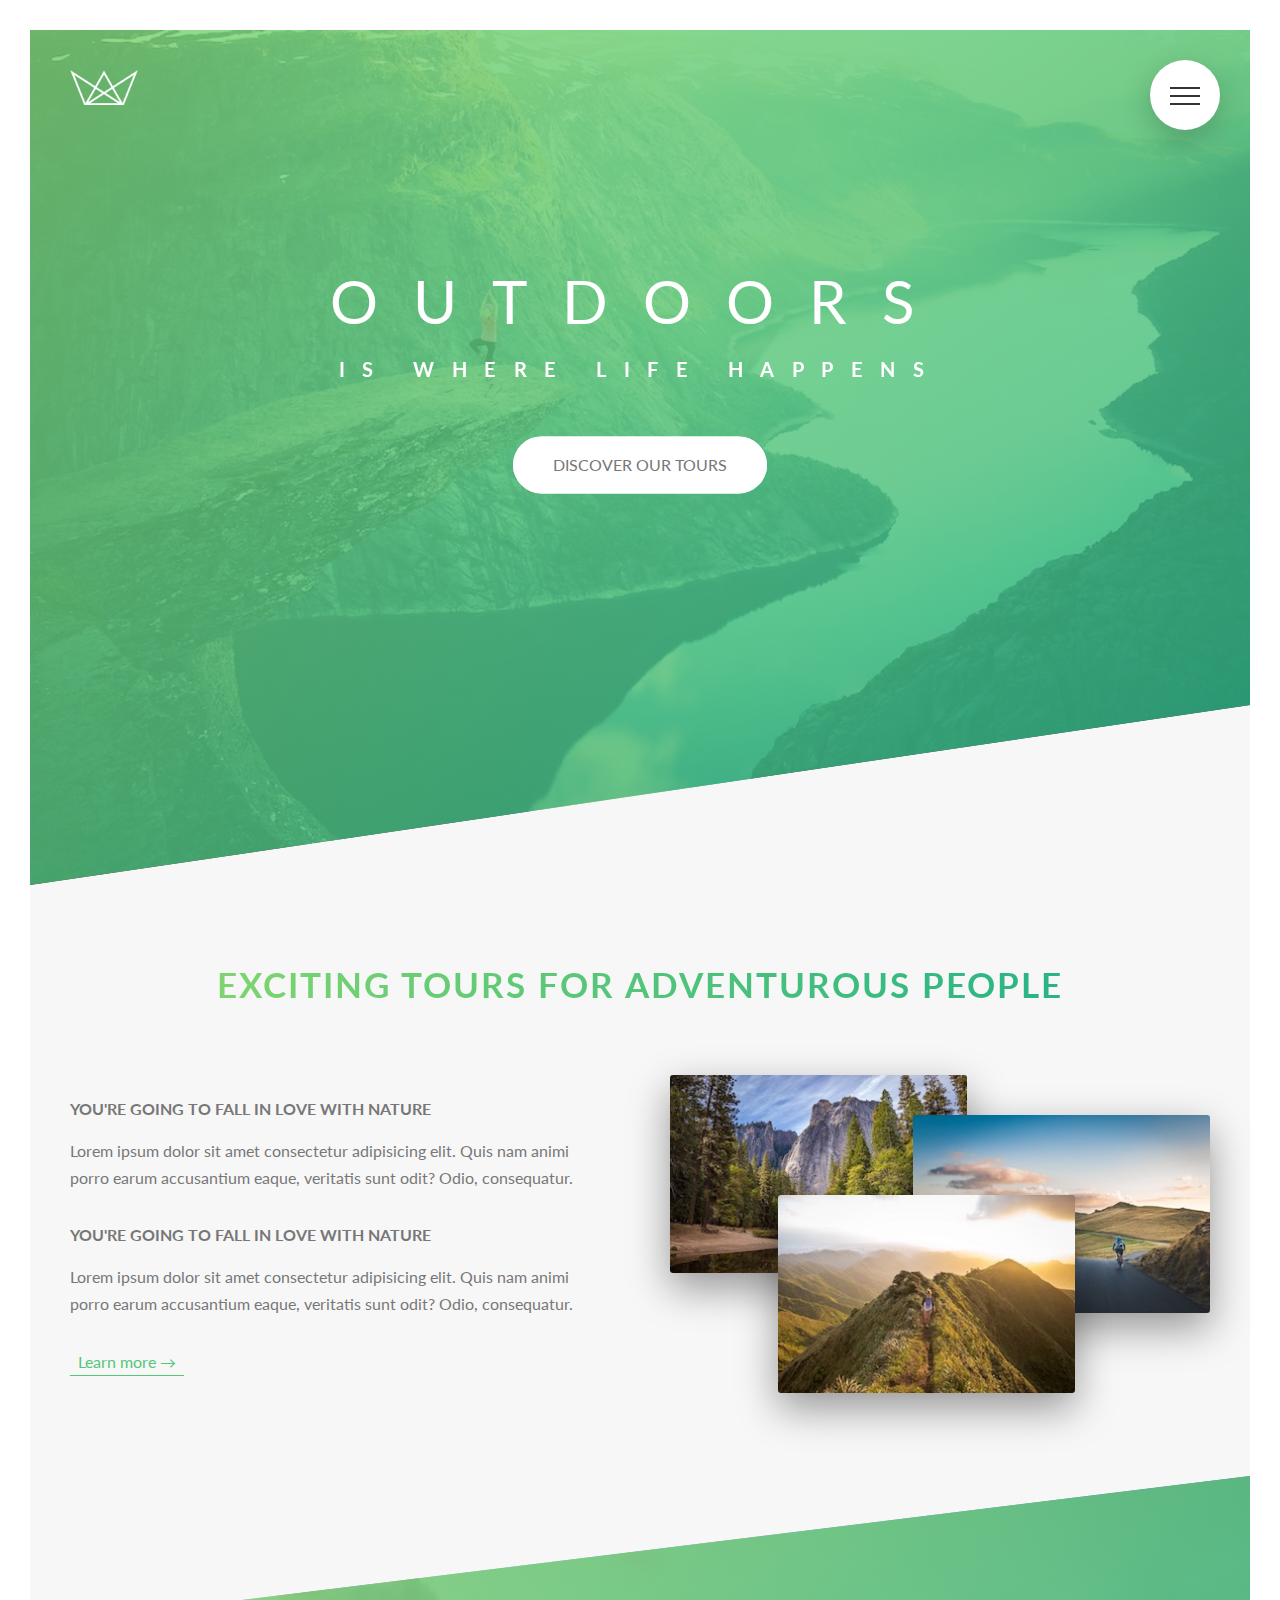
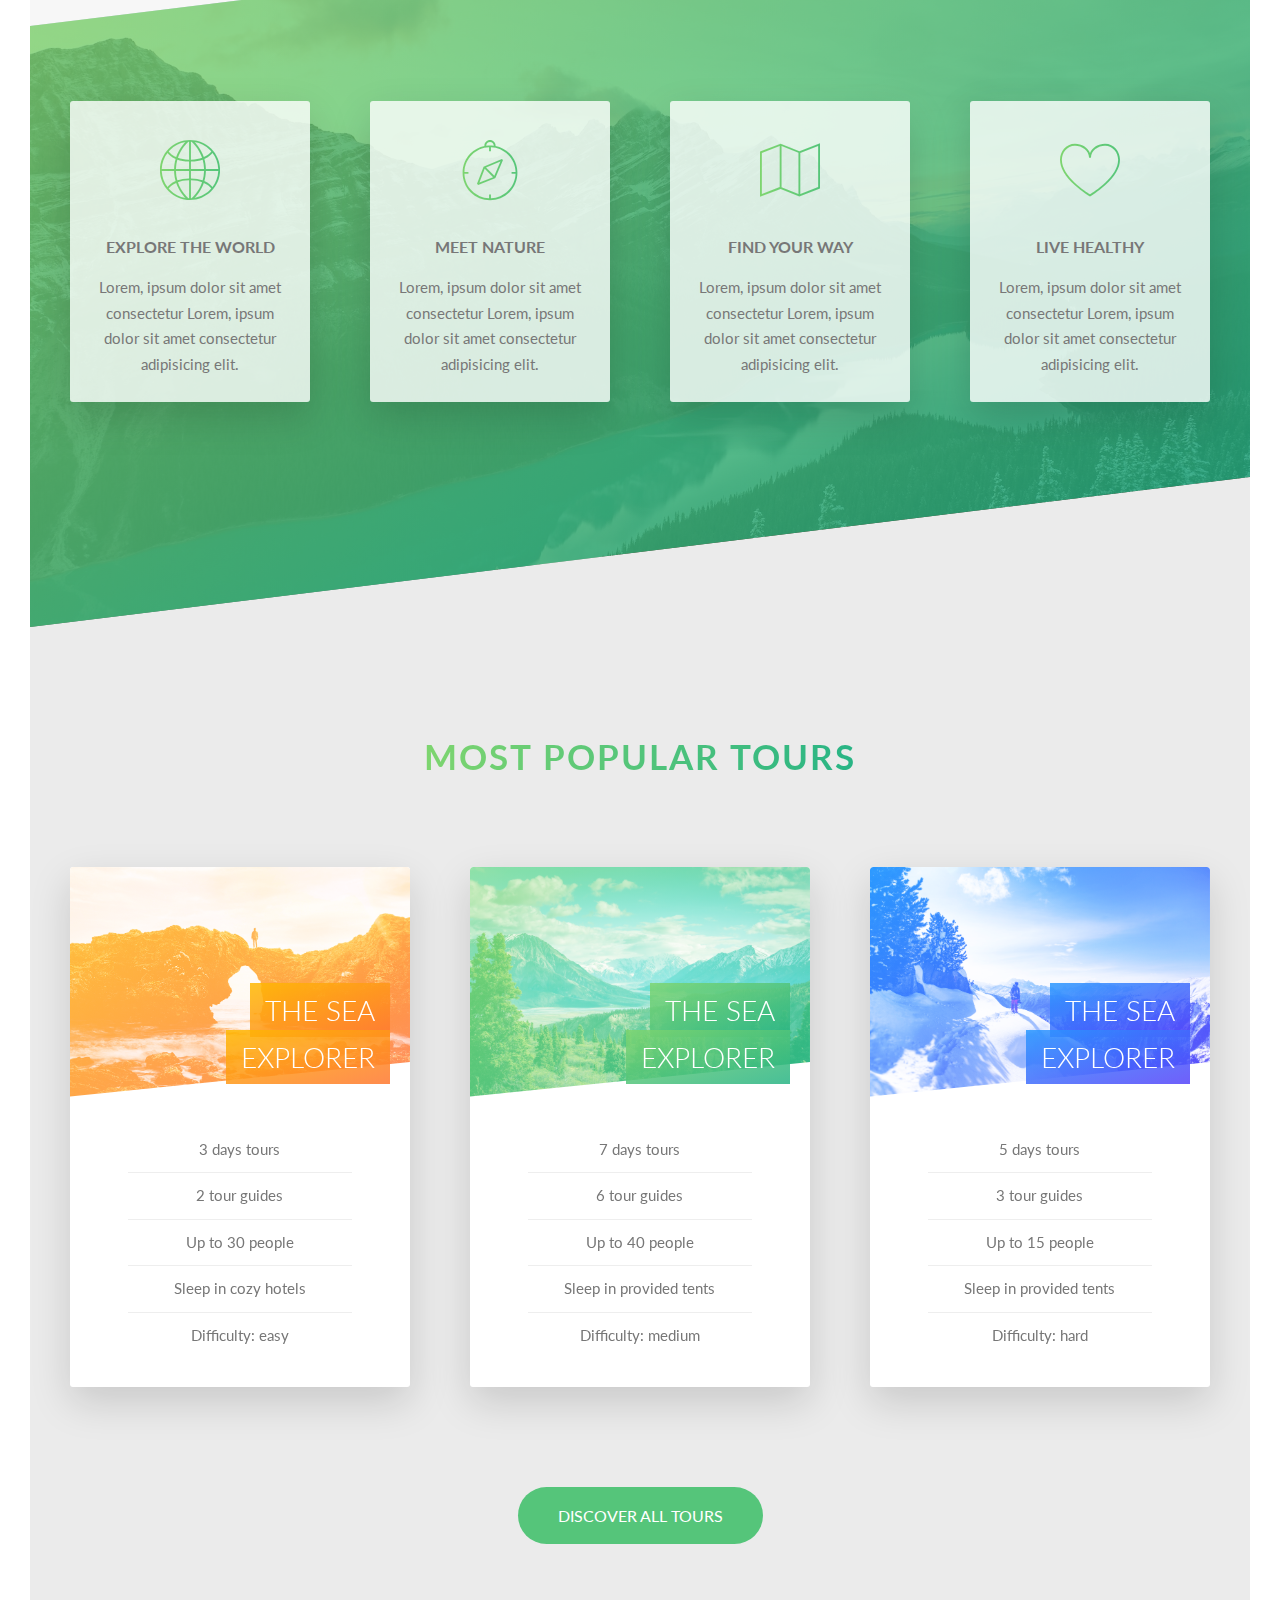
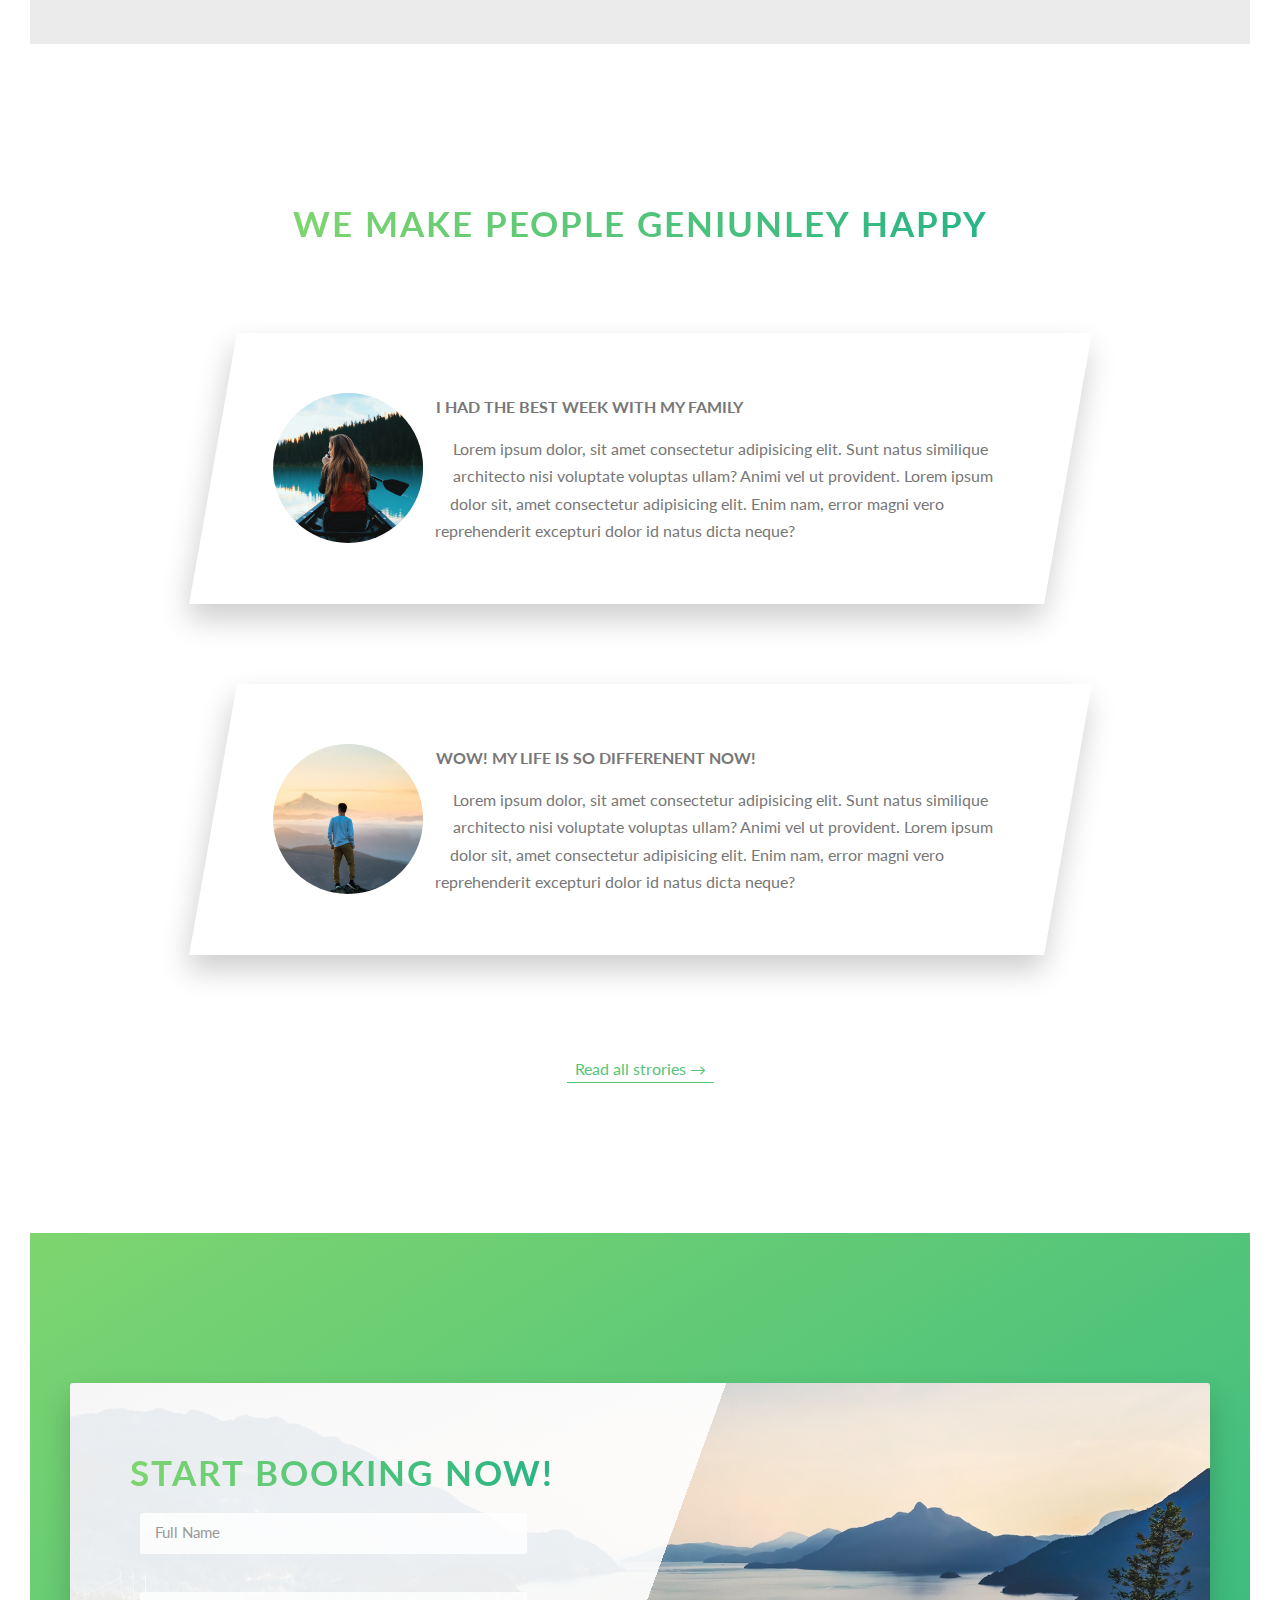
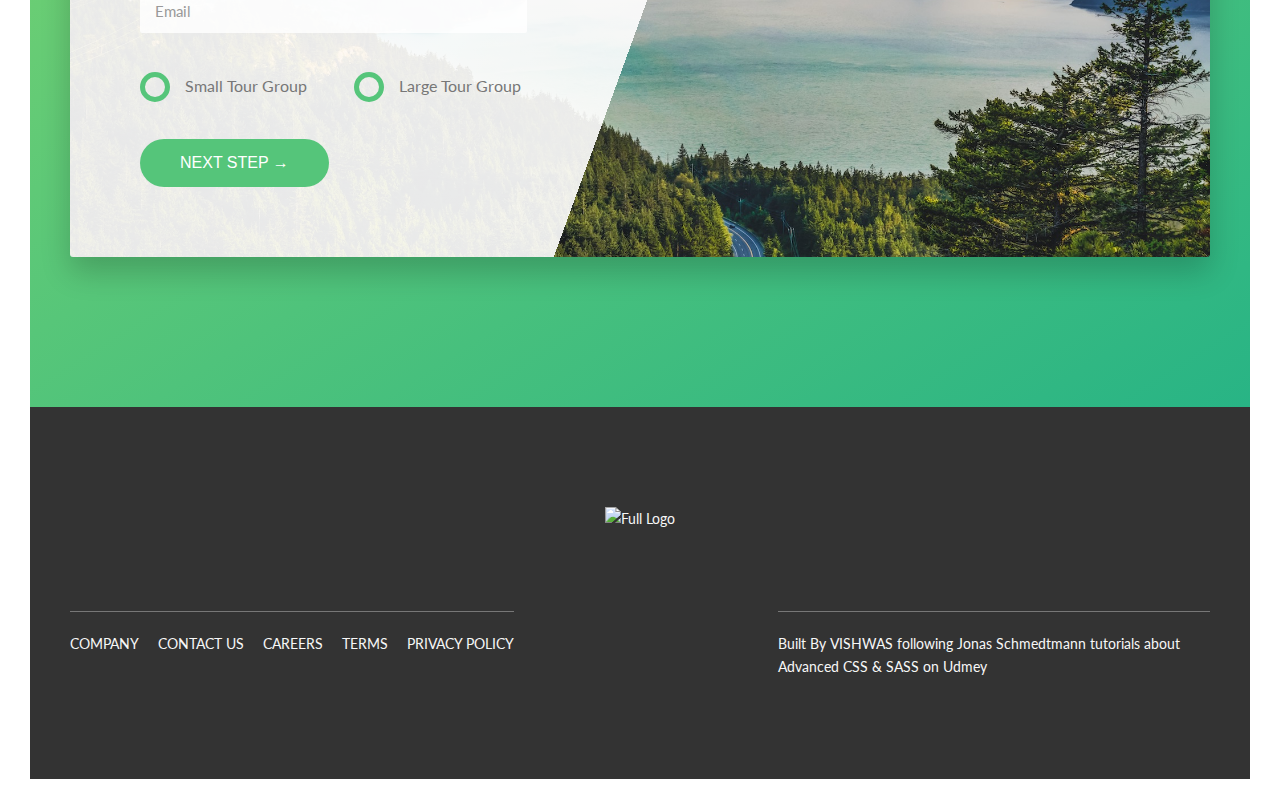
==== commit 80db34d9: "added responsive images" ====
--- a/Natours/index.html
+++ b/Natours/index.html
@@ -65,9 +65,17 @@
 				</div>
 				<div class="col-1-of-2">
 					<div class="composition">
-						<img src="img/nat-1-large.jpg" alt="Pic 1" class="composition__img composition__img--p1">
+						<img class="composition__img composition__img--p1" srcset="img/nat-1.jpg 300w, img/nat-1-large.jpg 1000w"
+							sizes="(max-width:900px) 20vw, (max-width:600px) 30vw, 300px" src="img/nat-1-large.jpg" alt="Pic1">
+
+						<img class="composition__img composition__img--p2" srcset="img/nat-2.jpg 300w, img/nat-2-large.jpg 1000w"
+							sizes="(max-width:900px) 20vw, (max-width:600px) 30vw, 300px" src="img/nat-2-large.jpg" alt="Pic2">
+						<img class="composition__img composition__img--p3" srcset="img/nat-3.jpg 300w, img/nat-3-large.jpg 1000w"
+							sizes="(max-width:900px) 20vw, (max-width:600px) 30vw, 300px" src="img/nat-3-large.jpg" alt="Pic3">
+
+						<!-- <img src="img/nat-1-large.jpg" alt="Pic 1" class="composition__img composition__img--p1">
 						<img src="img/nat-2-large.jpg" alt="Pic 2" class="composition__img composition__img--p2">
-						<img src="img/nat-3-large.jpg" alt="Pic 3" class="composition__img composition__img--p3">
+						<img src="img/nat-3-large.jpg" alt="Pic 3" class="composition__img composition__img--p3"> -->
 					</div>
 				</div>
 			</div>
@@ -302,7 +310,15 @@
 	</main>
 	<footer class="footer">
 		<div class="footer__logo-box">
-			<img src="../img/logo-green-2x.png" alt="Full Logo" class="footer__logo">
+			<picture class="footer__logo">
+				<!-- for mobile screen 600 < -->
+				<source srcset="../img/logo-green-small-1x.png 1x,../img/logo-green-small-2x.png 2x" media="(max-width:37.5em)"
+					src="../img/logo-green-2x.png" />
+				<!-- fallback -->
+				<img srcset="../img/logo-green-2x.png 2x, ../img/logo-green-1x.png 1x" alt="Full Logo">
+			</picture>
+			<!-- only density switching -->
+			<!-- <img srcset="../img/logo-green-2x.png 2x, ../img/logo-green-1x.png 1x" alt="Full Logo" class="footer__logo"> -->
 		</div>
 		<div class="row">
 			<div class="col-1-of-2">
--- a/Natours/css/style.css
+++ b/Natours/css/style.css
@@ -107,6 +107,12 @@
   padding: 3rem;
 }
 
+@media (max-width: 56.25em) {
+  body {
+    padding: 0;
+  }
+}
+
 html {
   font-size: 62.5%;
   /* 10 / 16 = 62.5% 
@@ -156,9 +162,17 @@
   letter-spacing: 3.5rem;
   -webkit-animation-name: moveInLeft;
           animation-name: moveInLeft;
-  /* animation-timing-function: ease-out; */
   -webkit-animation-duration: 1s;
           animation-duration: 1s;
+  -webkit-animation-timing-function: ease-out;
+          animation-timing-function: ease-out;
+}
+
+@media (max-width: 37.5em) {
+  .heading-primary--main {
+    letter-spacing: 1rem;
+    font-size: 5rem;
+  }
 }
 
 .heading-primary--sub {
@@ -168,6 +182,12 @@
   letter-spacing: 1.75rem;
   -webkit-animation: moveInRight 1s ease-out;
           animation: moveInRight 1s ease-out;
+}
+
+@media (max-width: 37.5em) {
+  .heading-primary--sub {
+    letter-spacing: 0.5rem;
+  }
 }
 
 .heading-secondary {
@@ -184,6 +204,18 @@
   transition: all 0.2s;
 }
 
+@media (max-width: 56.25em) {
+  .heading-secondary {
+    font-size: 3rem;
+  }
+}
+
+@media (max-width: 37.5em) {
+  .heading-secondary {
+    font-size: 2.5rem;
+  }
+}
+
 .heading-secondary:hover {
   -webkit-transform: skewY(2deg) skewX(15deg) scale(1.1);
           transform: skewY(2deg) skewX(15deg) scale(1.1);
@@ -216,8 +248,20 @@
   margin-bottom: 8rem !important;
 }
 
+@media (max-width: 56.25em) {
+  .u-margin-bottom-big {
+    margin-bottom: 4rem !important;
+  }
+}
+
 .u-margin-bottom-med {
   margin-bottom: 4rem !important;
+}
+
+@media (max-width: 56.25em) {
+  .u-margin-bottom-med {
+    margin-bottom: 3rem !important;
+  }
 }
 
 .u-margin-bottom-small {
@@ -341,25 +385,27 @@
 }
 
 .card {
-  --moz-perspective: 150rem;
   -webkit-perspective: 150rem;
           perspective: 150rem;
+  -moz-perspective: 150rem;
   position: relative;
-  height: 50rem;
+  height: 52rem;
 }
 
 .card__side {
-  -webkit-backface-visibility: hidden;
-          backface-visibility: hidden;
+  height: 52rem;
   -webkit-transition: all 0.8s ease;
   transition: all 0.8s ease;
-  font-size: 1.5rem;
-  width: 100%;
-  height: inherit;
   position: absolute;
   top: 0;
   left: 0;
+  width: 100%;
+  -webkit-backface-visibility: hidden;
+  backface-visibility: hidden;
+  border-radius: 3px;
   overflow: hidden;
+  -webkit-box-shadow: 0 1.5rem 4rem rgba(0, 0, 0, 0.15);
+          box-shadow: 0 1.5rem 4rem rgba(0, 0, 0, 0.15);
 }
 
 .card__side--front {
@@ -373,17 +419,17 @@
 
 .card__side--back-1 {
   background-image: -webkit-gradient(linear, left top, right bottom, from(#ffb900), to(#ff7730));
-  background-image: linear-gradient(to bottom right, #ffb900, #ff7730);
+  background-image: linear-gradient(to right bottom, #ffb900, #ff7730);
 }
 
 .card__side--back-2 {
   background-image: -webkit-gradient(linear, left top, right bottom, from(#7ed56f), to(#28b485));
-  background-image: linear-gradient(to bottom right, #7ed56f, #28b485);
+  background-image: linear-gradient(to right bottom, #7ed56f, #28b485);
 }
 
 .card__side--back-3 {
   background-image: -webkit-gradient(linear, left top, right bottom, from(#2998ff), to(#5643fa));
-  background-image: linear-gradient(to bottom right, #2998ff, #5643fa);
+  background-image: linear-gradient(to right bottom, #2998ff, #5643fa);
 }
 
 .card:hover .card__side--front {
@@ -401,7 +447,9 @@
   height: 23rem;
   background-blend-mode: screen;
   -webkit-clip-path: polygon(0 0, 100% 0, 100% 85%, 0 100%);
-          clip-path: polygon(0 0, 100% 0, 100% 85%, 0 100%);
+  clip-path: polygon(0 0, 100% 0, 100% 85%, 0 100%);
+  border-top-left-radius: 3px;
+  border-top-right-radius: 3px;
 }
 
 .card__picture--1 {
@@ -422,8 +470,8 @@
 .card__heading {
   font-size: 2.8rem;
   font-weight: 300;
+  text-transform: uppercase;
   text-align: right;
-  text-transform: uppercase;
   color: #fff;
   position: absolute;
   top: 12rem;
@@ -434,7 +482,7 @@
 .card__heading-span {
   padding: 1rem 1.5rem;
   -webkit-box-decoration-break: clone;
-          box-decoration-break: clone;
+  box-decoration-break: clone;
 }
 
 .card__heading-span--1 {
@@ -457,12 +505,14 @@
 }
 
 .card__details ul {
-  list-style-type: none;
+  list-style: none;
+  width: 80%;
   margin: 0 auto;
 }
 
 .card__details ul li {
   text-align: center;
+  font-size: 1.5rem;
   padding: 1rem;
 }
 
@@ -476,22 +526,68 @@
   left: 50%;
   -webkit-transform: translate(-50%, -50%);
           transform: translate(-50%, -50%);
-  color: #fff;
   width: 90%;
   text-align: center;
 }
 
+.card__price-box {
+  text-align: center;
+  color: #fff;
+  margin-bottom: 8rem;
+}
+
 .card__price-only {
-  text-align: center;
+  font-size: 1.4rem;
   text-transform: uppercase;
-  font-size: 1.5rem;
 }
 
 .card__price-value {
   font-size: 6rem;
-  text-align: center;
   font-weight: 100;
-  margin-bottom: 3rem;
+}
+
+@media only screen and (max-width: 56.25em), only screen and (hover: none) {
+  .card {
+    height: auto;
+    border-radius: 3px;
+    background-color: #fff;
+    -webkit-box-shadow: 0 1.5rem 4rem rgba(0, 0, 0, 0.15);
+            box-shadow: 0 1.5rem 4rem rgba(0, 0, 0, 0.15);
+  }
+  .card__side {
+    height: auto;
+    position: relative;
+    -webkit-box-shadow: none;
+            box-shadow: none;
+  }
+  .card__side--back {
+    -webkit-transform: rotateY(0);
+            transform: rotateY(0);
+    -webkit-clip-path: polygon(0 15%, 100% 0, 100% 100%, 0% 100%);
+            clip-path: polygon(0 15%, 100% 0, 100% 100%, 0% 100%);
+  }
+  .card:hover .card__side--front {
+    -webkit-transform: rotateY(0);
+            transform: rotateY(0);
+  }
+  .card__details {
+    padding: 1rem 3rem;
+  }
+  .card__cta {
+    position: relative;
+    top: 0%;
+    left: 0;
+    -webkit-transform: translate(0);
+            transform: translate(0);
+    width: 100%;
+    padding: 7rem 4rem 4rem 4rem;
+  }
+  .card__price-box {
+    margin-bottom: 3rem;
+  }
+  .card__price-value {
+    font-size: 4rem;
+  }
 }
 
 .composition {
@@ -501,13 +597,23 @@
 .composition__img {
   width: 55%;
   border-radius: 3px;
-  -webkit-box-shadow: 0 1.5rem 2rem rgba(0, 0, 0, 0.3);
-          box-shadow: 0 1.5rem 2rem rgba(0, 0, 0, 0.3);
+  -webkit-box-shadow: 0 1.5rem 4rem rgba(0, 0, 0, 0.4);
+          box-shadow: 0 1.5rem 4rem rgba(0, 0, 0, 0.4);
   position: absolute;
   -webkit-transition: all 0.2s;
   transition: all 0.2s;
   z-index: 10;
-  outline-offset: 1rem;
+  outline-offset: 2rem;
+}
+
+@media (max-width: 56.25em) {
+  .composition__img {
+    float: left;
+    position: relative;
+    width: 33.33333%;
+    -webkit-box-shadow: 0 1.5rem 3rem rgba(0, 0, 0, 0.2);
+            box-shadow: 0 1.5rem 3rem rgba(0, 0, 0, 0.2);
+  }
 }
 
 .composition__img--p1 {
@@ -515,14 +621,40 @@
   top: -2rem;
 }
 
+@media (max-width: 56.25em) {
+  .composition__img--p1 {
+    top: 0;
+    -webkit-transform: scale(1.2);
+            transform: scale(1.2);
+  }
+}
+
 .composition__img--p2 {
   right: 0;
   top: 2rem;
 }
 
+@media (max-width: 56.25em) {
+  .composition__img--p2 {
+    top: -1rem;
+    -webkit-transform: scale(1.3);
+            transform: scale(1.3);
+  }
+}
+
 .composition__img--p3 {
   left: 20%;
-  top: 12rem;
+  top: 10rem;
+}
+
+@media (max-width: 56.25em) {
+  .composition__img--p3 {
+    top: 0rem;
+    left: 0;
+    -webkit-transform: scale(1.2);
+            transform: scale(1.2);
+    z-index: 9;
+  }
 }
 
 .composition__img:hover {
@@ -551,6 +683,12 @@
   transition: transform 0.3s, -webkit-transform 0.3s;
 }
 
+@media (max-width: 56.25em) {
+  .feature-box {
+    padding: 2rem;
+  }
+}
+
 .feature-box__icon {
   margin-bottom: 0.5rem;
   font-size: 6rem;
@@ -583,6 +721,12 @@
   border-radius: 2px;
 }
 
+@media (max-width: 56.25em) {
+  .form__input {
+    width: 100%;
+  }
+}
+
 .form__input:focus {
   outline: none;
   -webkit-box-shadow: 0 1rem 2rem rgba(0, 0, 0, 0.1);
@@ -622,6 +766,13 @@
 .form__radio-group {
   width: 49%;
   display: inline-block;
+}
+
+@media (max-width: 56.25em) {
+  .form__radio-group {
+    width: 100%;
+    margin-bottom: 2rem;
+  }
 }
 
 .form__radio-label {
@@ -766,6 +917,21 @@
   transition: all 0.3s ease;
 }
 
+@media (max-width: 56.25em) {
+  .story {
+    width: 100%;
+    padding: 4rem;
+    padding-left: 7rem;
+  }
+}
+
+@media (max-width: 37.5em) {
+  .story {
+    -webkit-transform: skewX(0);
+            transform: skewX(0);
+  }
+}
+
 .story__shape {
   position: relative;
   width: 15rem;
@@ -778,10 +944,24 @@
           transform: translateX(-3rem) skewX(10deg);
 }
 
+@media (max-width: 37.5em) {
+  .story__shape {
+    -webkit-transform: translateX(-3rem) skewX(0);
+            transform: translateX(-3rem) skewX(0);
+  }
+}
+
 .story__img {
   height: 100%;
   -webkit-transform: translateX(-4rem) scale(1.2);
           transform: translateX(-4rem) scale(1.2);
+}
+
+@media (max-width: 37.5em) {
+  .story__img {
+    -webkit-transform: translateX(-4rem) skewX(0);
+            transform: translateX(-4rem) skewX(0);
+  }
 }
 
 .story__caption {
@@ -804,6 +984,13 @@
           transform: skewX(10deg);
 }
 
+@media (max-width: 37.5em) {
+  .story__text {
+    -webkit-transform: skewX(0);
+            transform: skewX(0);
+  }
+}
+
 .story:hover .story__caption {
   -webkit-transform: translate(-50%, -50%);
           transform: translate(-50%, -50%);
@@ -824,9 +1011,21 @@
   color: #f7f7f7;
 }
 
+@media (max-width: 56.25em) {
+  .footer {
+    padding: 8rem 0;
+  }
+}
+
 .footer__logo-box {
   text-align: center;
   margin-bottom: 8rem;
+}
+
+@media (max-width: 56.25em) {
+  .footer__logo-box {
+    margin-bottom: 4rem;
+  }
 }
 
 .footer__logo {
@@ -838,6 +1037,13 @@
   border-top: 1px solid #777;
   padding-top: 2rem;
   display: inline-block;
+}
+
+@media (max-width: 56.25em) {
+  .footer__navigation {
+    width: 100%;
+    text-align: center;
+  }
 }
 
 .footer__list {
@@ -876,13 +1082,33 @@
   float: right;
 }
 
+@media (max-width: 56.25em) {
+  .footer__copyright {
+    width: 100%;
+    float: none;
+  }
+}
+
 .row {
   max-width: 114rem;
   margin: 0 auto;
 }
 
+@media (max-width: 56.25em) {
+  .row {
+    max-width: 50rem;
+    padding: 0 3rem;
+  }
+}
+
 .row:not(:last-child) {
   margin-bottom: 8rem;
+}
+
+@media (max-width: 56.25em) {
+  .row:not(:last-child) {
+    margin-bottom: 6rem;
+  }
 }
 
 .row::after {
@@ -895,10 +1121,23 @@
   float: left;
 }
 
+@media (max-width: 56.25em) {
+  .row [class^='col-'] {
+    width: 100% !important;
+  }
+}
+
 .row [class^='col-']:not(:last-child) {
   margin-right: 6rem;
 }
 
+@media (max-width: 56.25em) {
+  .row [class^='col-']:not(:last-child) {
+    margin-right: 0;
+    margin-bottom: 6rem;
+  }
+}
+
 .row .col-1-of-2 {
   width: calc((100% - 6rem) / 2);
 }
@@ -925,13 +1164,27 @@
 
 .header {
   height: 95vh;
-  background-image: -webkit-gradient(linear, left top, right bottom, from(rgba(126, 213, 111, 0.8)), to(rgba(40, 180, 133, 0.8))), url(../img/hero.jpg);
-  background-image: linear-gradient(to bottom right, rgba(126, 213, 111, 0.8), rgba(40, 180, 133, 0.8)), url(../img/hero.jpg);
+  background-image: -webkit-gradient(linear, left top, right bottom, from(rgba(126, 213, 111, 0.8)), to(rgba(40, 180, 133, 0.8))), url(../img/hero-small.jpg);
+  background-image: linear-gradient(to bottom right, rgba(126, 213, 111, 0.8), rgba(40, 180, 133, 0.8)), url(../img/hero-small.jpg);
   background-size: cover;
   background-position: top;
   position: relative;
   -webkit-clip-path: polygon(0 0, 100% 0, 100% 75vh, 0 100%);
           clip-path: polygon(0 0, 100% 0, 100% 75vh, 0 100%);
+}
+
+@media (-webkit-min-device-pixel-ratio: 2) and (min-width: 600px), (min-resolution: 192dpi) and (min-width: 600px) {
+  .header {
+    background-image: -webkit-gradient(linear, left top, right bottom, from(rgba(126, 213, 111, 0.8)), to(rgba(40, 180, 133, 0.8))), url(../img/hero.jpg);
+    background-image: linear-gradient(to bottom right, rgba(126, 213, 111, 0.8), rgba(40, 180, 133, 0.8)), url(../img/hero.jpg);
+  }
+}
+
+@media (max-width: 37.5em) {
+  .header {
+    -webkit-clip-path: polygon(0 0, 100% 0, 100% 85vh, 0 100%);
+            clip-path: polygon(0 0, 100% 0, 100% 85vh, 0 100%);
+  }
 }
 
 .header__logo-box {
@@ -973,6 +1226,20 @@
   -webkit-box-shadow: 0 1rem 3rem rgba(0, 0, 0, 0.2);
           box-shadow: 0 1rem 3rem rgba(0, 0, 0, 0.2);
   z-index: 2000;
+}
+
+@media (max-width: 56.25em) {
+  .navigation__button {
+    top: 4rem;
+    right: 4rem;
+  }
+}
+
+@media (max-width: 37.5em) {
+  .navigation__button {
+    top: 3rem;
+    right: 3rem;
+  }
 }
 
 .navigation__background {
@@ -990,6 +1257,20 @@
   transition: transform 0.8s cubic-bezier(0.83, 0, 0.17, 1), -webkit-transform 0.8s cubic-bezier(0.83, 0, 0.17, 1);
 }
 
+@media (max-width: 56.25em) {
+  .navigation__background {
+    top: 4.5rem;
+    right: 4.5rem;
+  }
+}
+
+@media (max-width: 37.5em) {
+  .navigation__background {
+    top: 3.5rem;
+    right: 3.5rem;
+  }
+}
+
 .navigation__nav {
   height: 100vh;
   position: fixed;
@@ -1111,9 +1392,15 @@
   margin-top: -20vh;
 }
 
+@media (max-width: 56.25em) {
+  .section-about {
+    padding: 20rem 0;
+  }
+}
+
 .section-features {
   margin-top: -7.5rem;
-  padding: 20rem 0;
+  padding: 15rem 0;
   background-image: -webkit-gradient(linear, left top, right bottom, from(rgba(126, 213, 111, 0.8)), to(rgba(40, 180, 133, 0.8))), url(../img/nat-4.jpg);
   background-image: linear-gradient(to bottom right, rgba(126, 213, 111, 0.8), rgba(40, 180, 133, 0.8)), url(../img/nat-4.jpg);
   background-size: cover;
@@ -1126,15 +1413,33 @@
           transform: skewY(7deg);
 }
 
+@media (max-width: 56.25em) {
+  .section-features {
+    padding: 15rem 0;
+  }
+}
+
 .section-tours {
   padding: 25rem 0 10rem 0;
   background-color: rgba(119, 119, 119, 0.15);
   margin-top: -7.5rem;
 }
 
+@media (max-width: 56.25em) {
+  .section-tours {
+    padding: 20rem 0 5rem 0;
+  }
+}
+
 .section-stories {
-  padding: 10rem 0 5rem 0;
+  padding: 15rem 0;
   position: relative;
+}
+
+@media (max-width: 56.25em) {
+  .section-stories {
+    padding: 10rem 0;
+  }
 }
 
 .section-booking {
@@ -1143,16 +1448,47 @@
   background-image: linear-gradient(to right bottom, #7ed56f, #28b485);
 }
 
+@media (max-width: 56.25em) {
+  .section-booking {
+    padding: 10rem 0;
+  }
+}
+
 .booking {
-  background-image: linear-gradient(110deg, rgba(255, 255, 255, 0.9) 0%, rgba(255, 255, 255, 0.9) 50%, rgba(126, 213, 111, 0.2) 50%), url("../img/nat-10.jpg");
+  background-image: linear-gradient(110deg, rgba(255, 255, 255, 0.9) 0%, rgba(255, 255, 255, 0.9) 50%, transparent 50%), url("../img/nat-10.jpg");
   background-size: 100%;
   border-radius: 3px;
   -webkit-box-shadow: 0 1.5rem 3rem rgba(0, 0, 0, 0.2);
           box-shadow: 0 1.5rem 3rem rgba(0, 0, 0, 0.2);
-  height: 50rem;
+}
+
+@media (max-width: 75em) {
+  .booking {
+    background-image: linear-gradient(105deg, rgba(255, 255, 255, 0.9) 0%, rgba(255, 255, 255, 0.9) 65%, transparent 65%), url("../img/nat-10.jpg");
+    background-size: cover;
+  }
+}
+
+@media (max-width: 56.25em) {
+  .booking {
+    background-image: -webkit-gradient(linear, left top, right top, from(rgba(255, 255, 255, 0.9)), color-stop(100%, rgba(255, 255, 255, 0.9)), to(transparent)), url("../img/nat-10.jpg");
+    background-image: linear-gradient(to right, rgba(255, 255, 255, 0.9) 0%, rgba(255, 255, 255, 0.9) 100%, transparent 100%), url("../img/nat-10.jpg");
+  }
 }
 
 .booking__form {
   width: 50%;
   padding: 6rem;
 }
+
+@media (max-width: 75em) {
+  .booking__form {
+    width: 65%;
+  }
+}
+
+@media (max-width: 56.25em) {
+  .booking__form {
+    width: 100%;
+  }
+}
